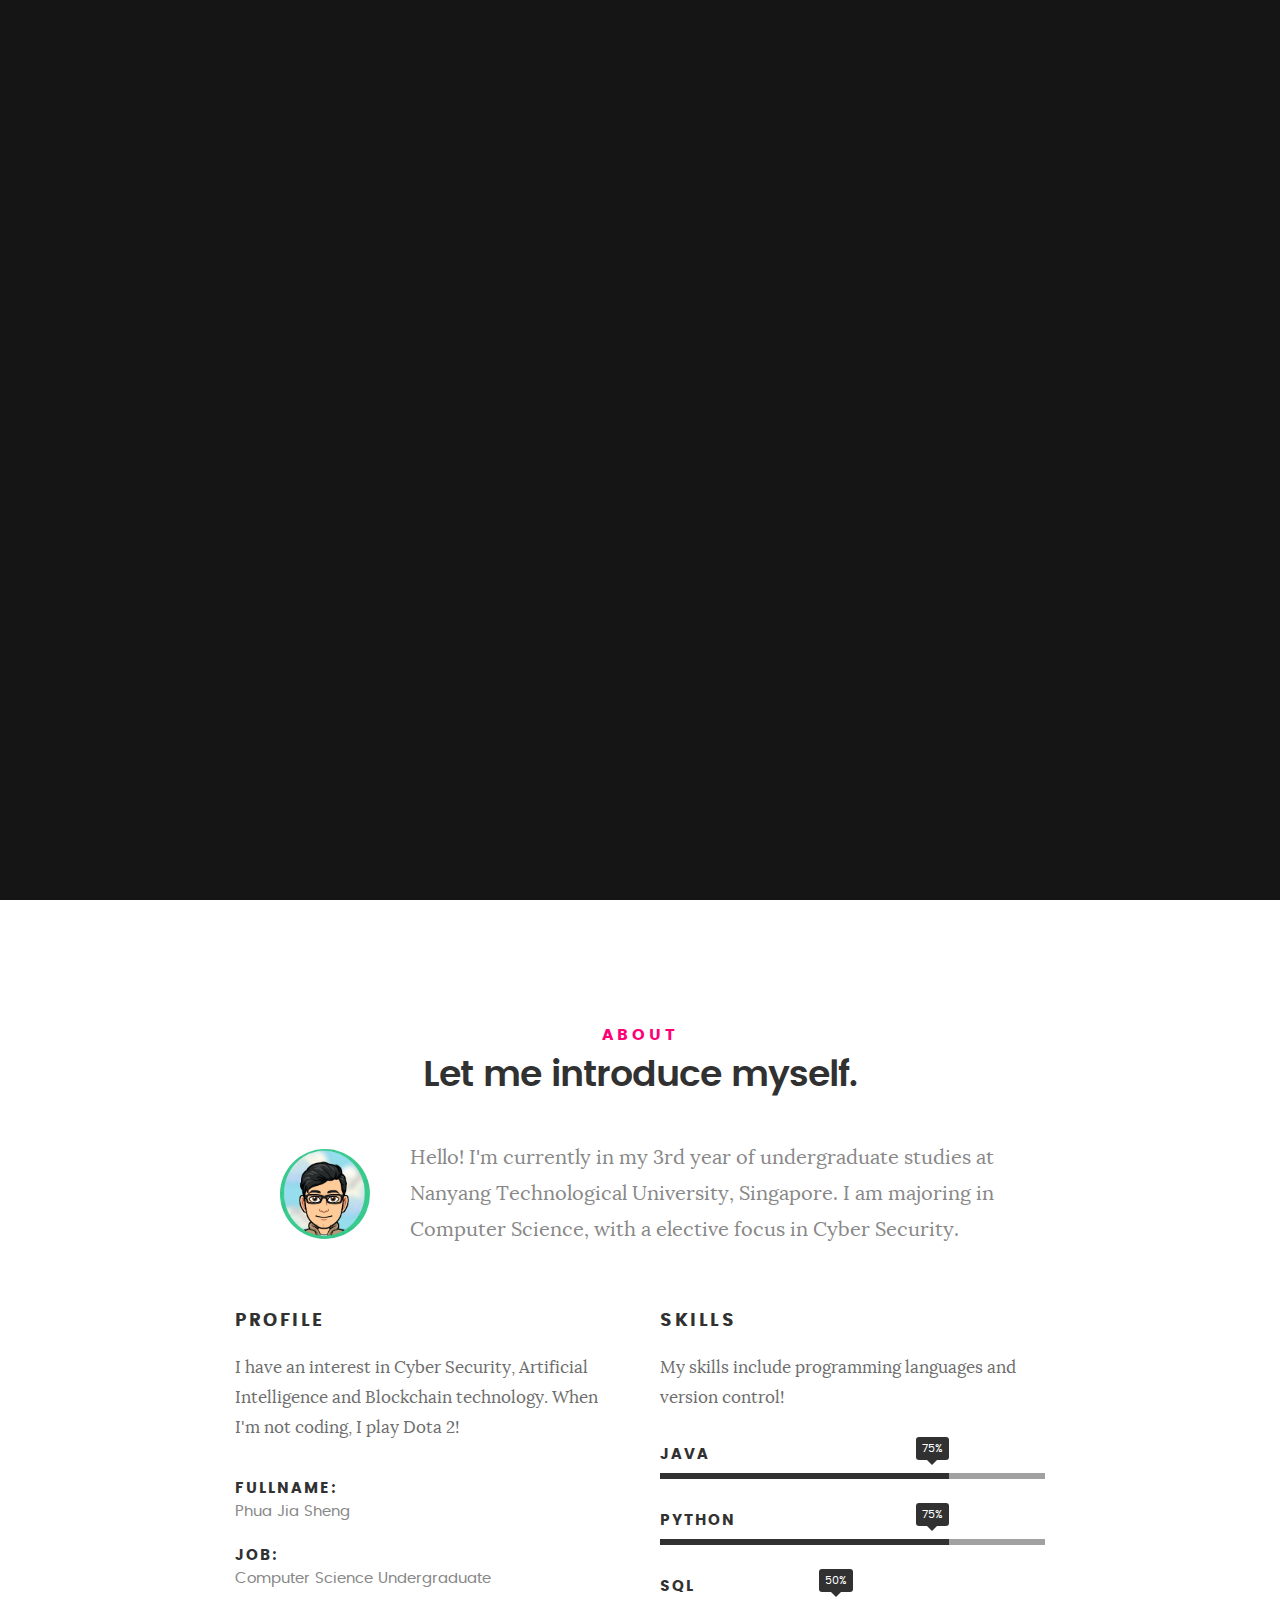
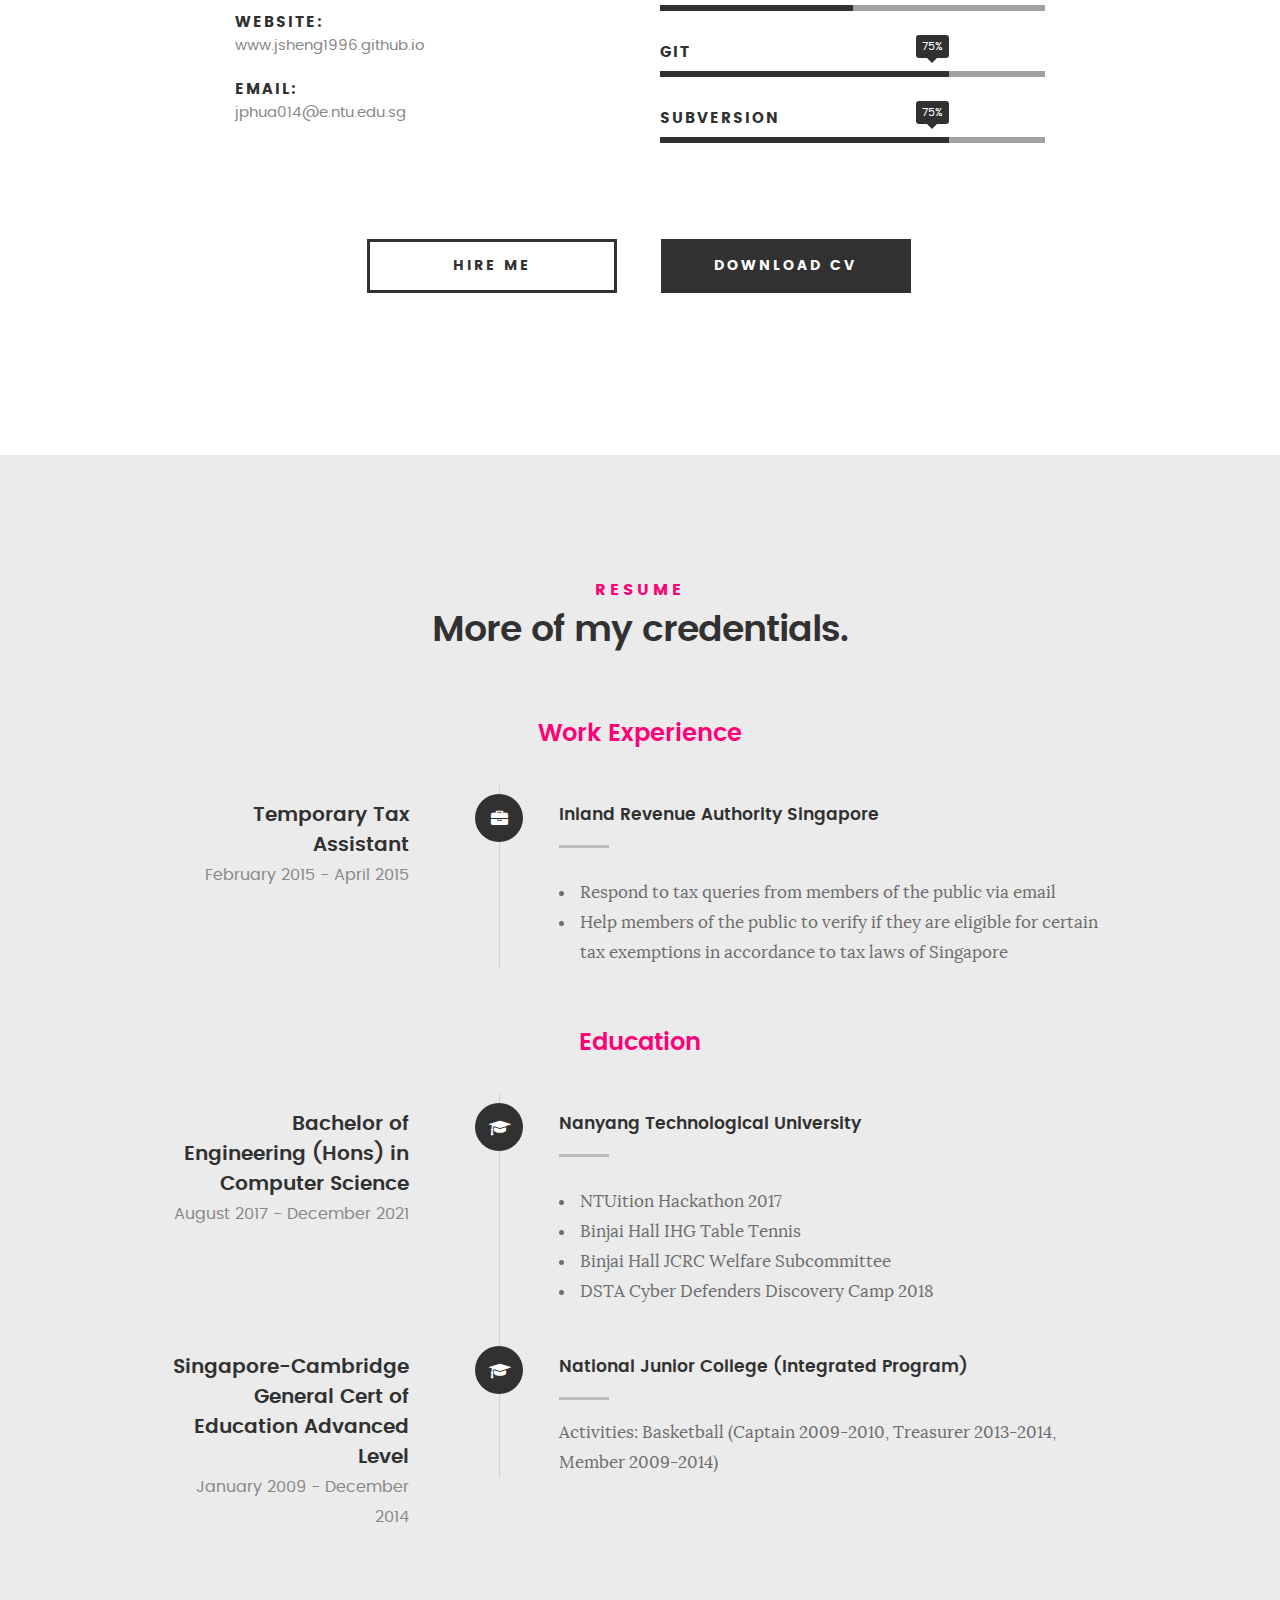
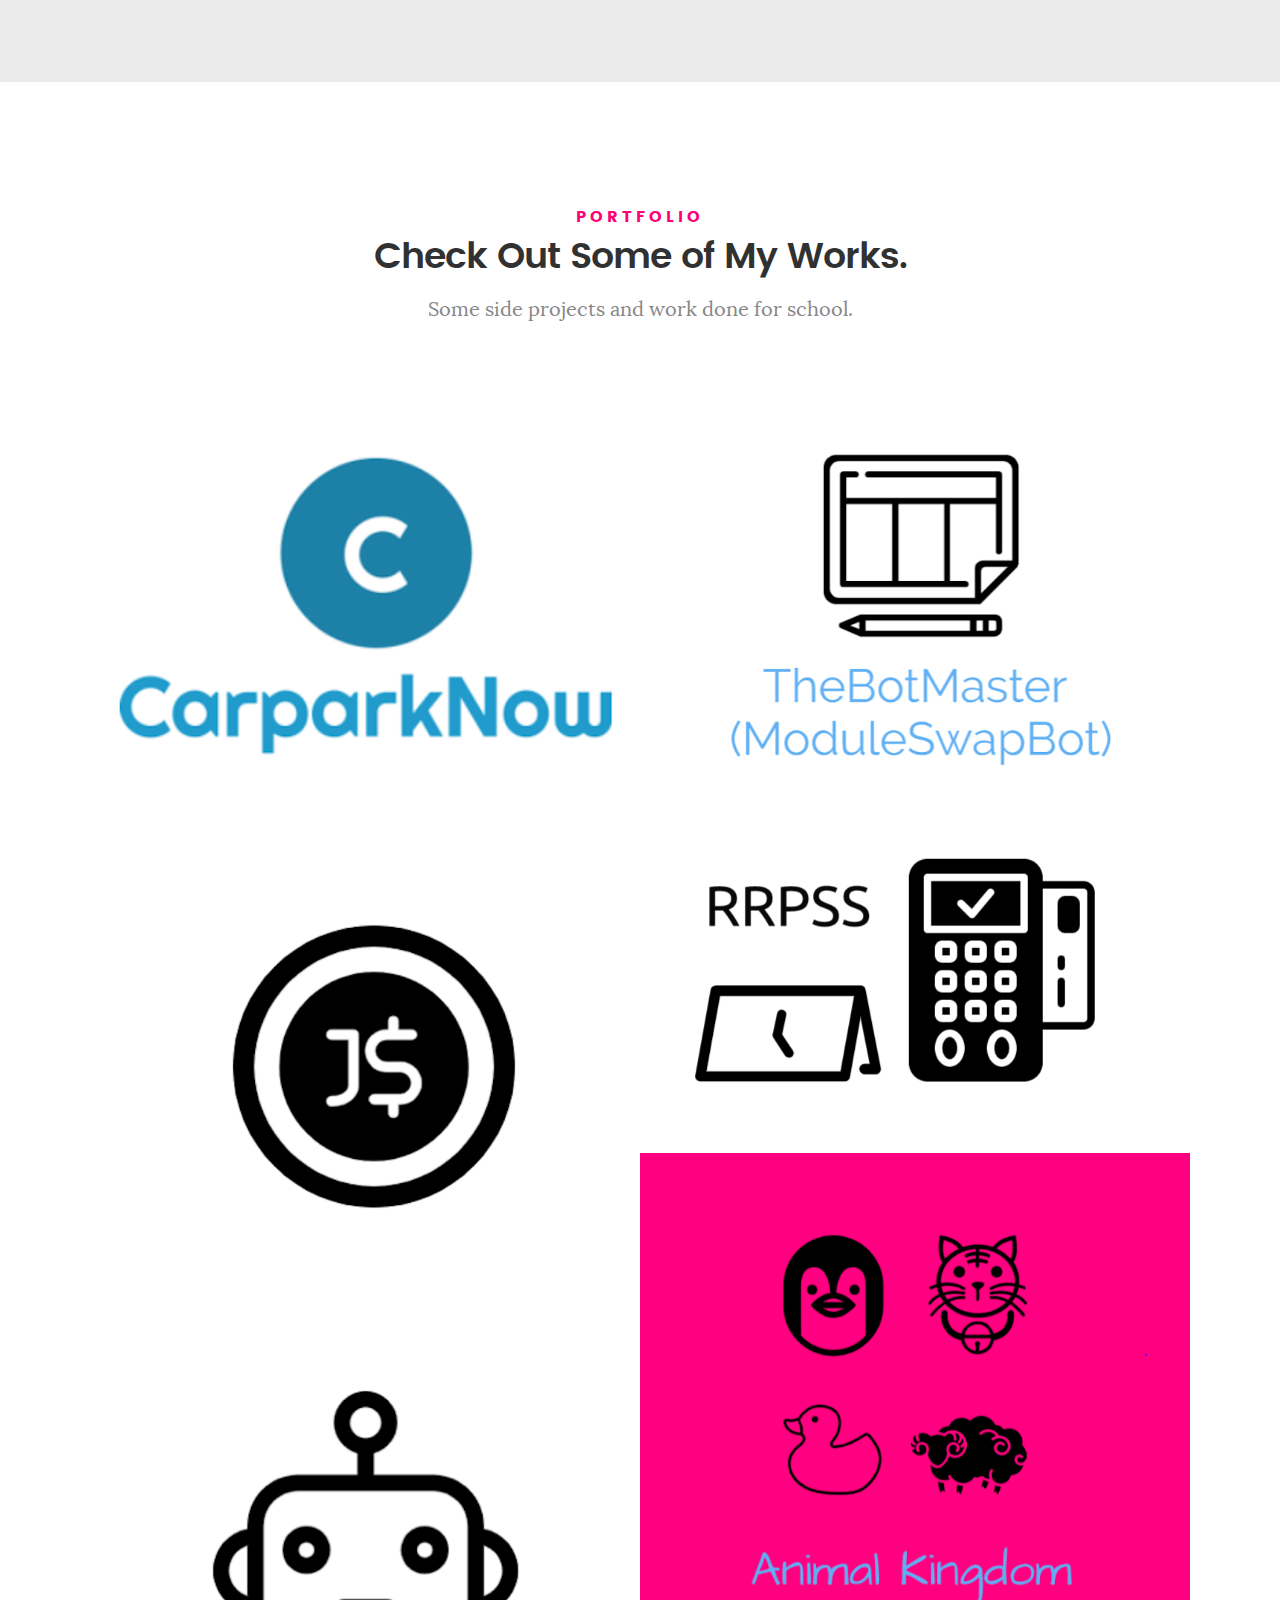
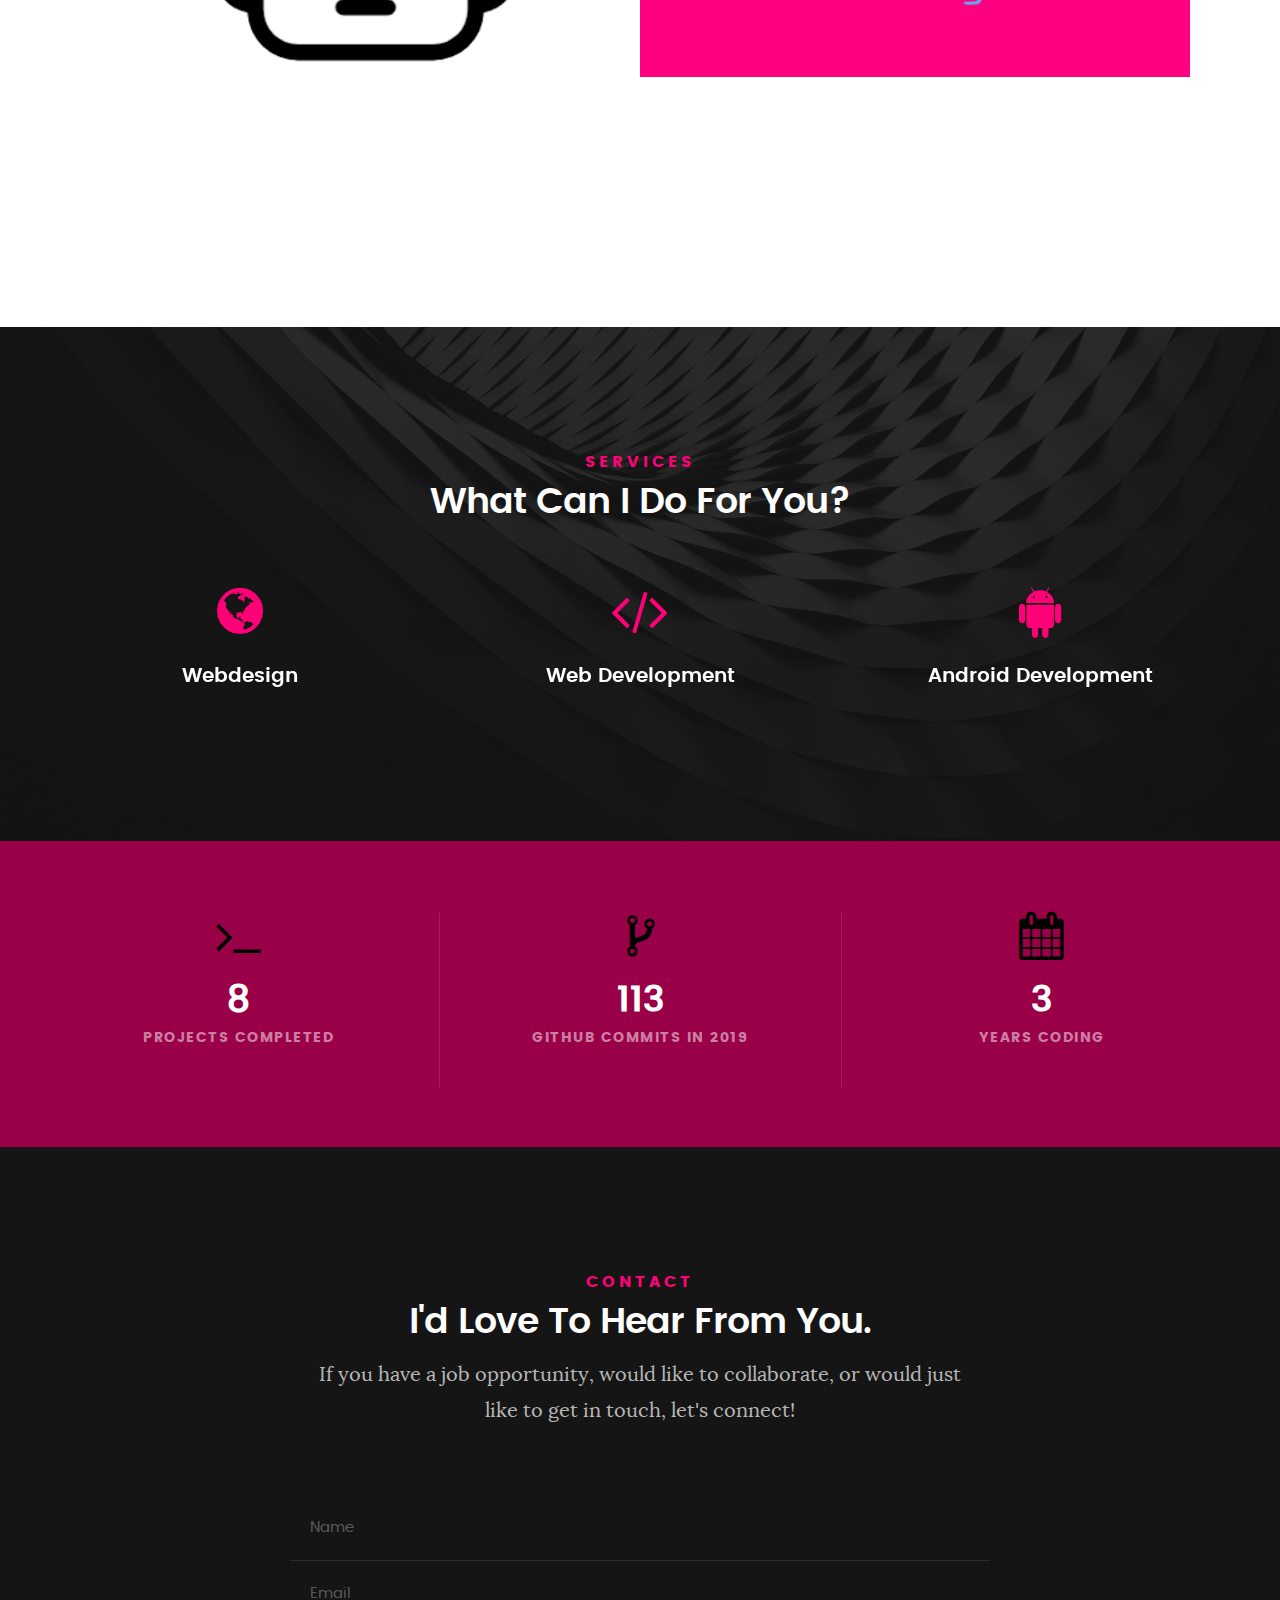
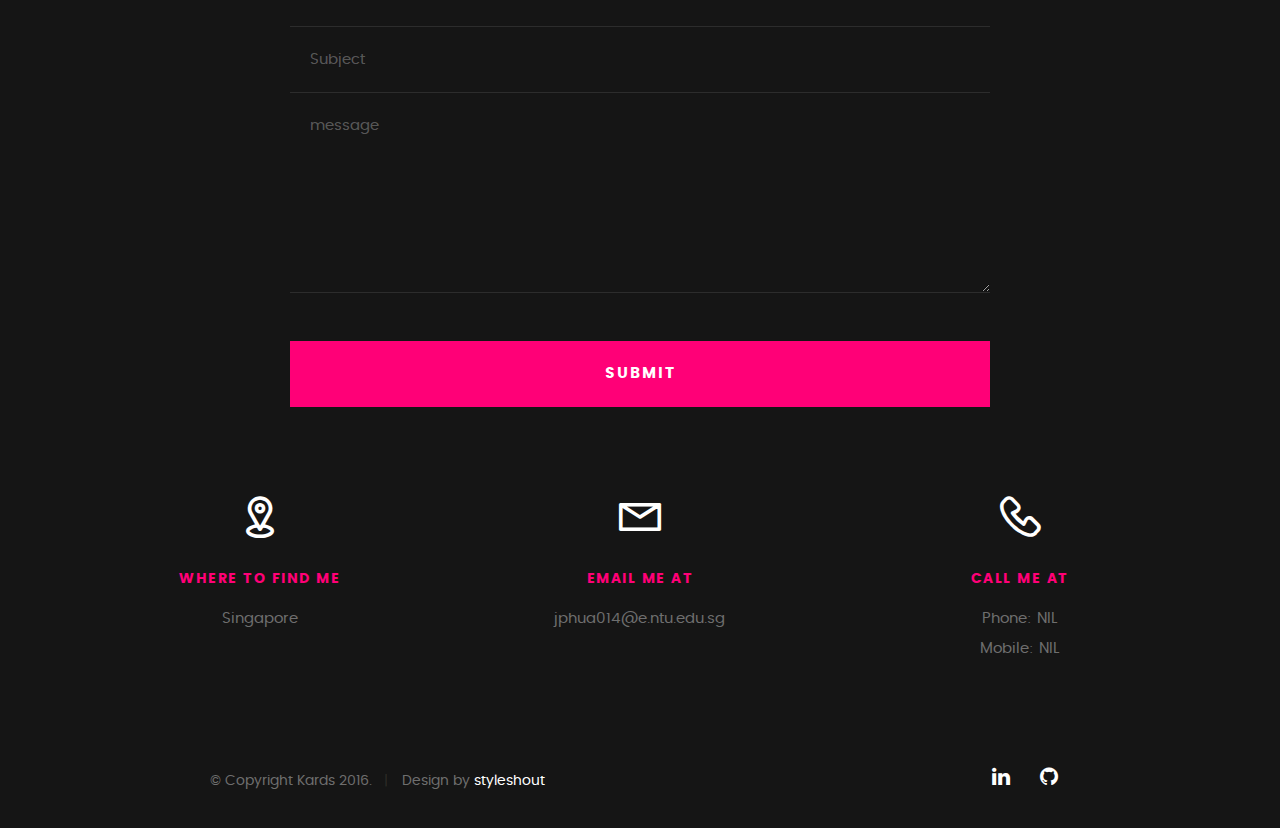
==== index.html @ 72af5e53 "Fixed slides not looping bug" ====
<!DOCTYPE html>
<!--[if IE 8 ]><html class="no-js oldie ie8" lang="en"> <![endif]-->
<!--[if IE 9 ]><html class="no-js oldie ie9" lang="en"> <![endif]-->
<!--[if (gte IE 9)|!(IE)]><!--><html class="no-js" lang="en"> <!--<![endif]-->
<head>

   <!--- basic page needs
   ================================================== -->
   <meta charset="utf-8">
	<title>jsheng1996</title>
	<meta name="description" content="jsheng1996's page">
	<meta name="author" content="Jia Sheng">

   <!-- mobile specific metas
   ================================================== -->
	<meta name="viewport" content="width=device-width, initial-scale=1, maximum-scale=1">

 	<!-- CSS
   ================================================== -->
   <link rel="stylesheet" href="css/base.css">
   <link rel="stylesheet" href="css/main.css">
   <link rel="stylesheet" href="css/vendor.css">

   <!-- script
   ================================================== -->
	<script src="js/modernizr.js"></script>
	<script src="js/pace.min.js"></script>
  <script src="js/slides.js"></script>

   <!-- favicons
	================================================== -->
	<link rel="icon" type="image/png" href="favicon.png">

</head>

<body id="top">

	<!-- header
   ================================================== -->
   <header>
   	<div class="row">

   		<div class="top-bar">
   			<a class="menu-toggle" href="#"><span>Menu</span></a>

        <div class="logo">
		         <a href="#"><img src="images/code-icon.png"></a>
		    </div>

		   	<nav id="main-nav-wrap">
					<ul class="main-navigation">
						<li class="current"><a class="smoothscroll"  href="#intro" title="">Home</a></li>
						<li><a class="smoothscroll"  href="#about" title="">About</a></li>
						<li><a class="smoothscroll"  href="#resume" title="">Resume</a></li>
						<li><a class="smoothscroll"  href="#portfolio" title="">Portfolio</a></li>
						<li><a class="smoothscroll"  href="#services" title="">Services</a></li>
						<li><a class="smoothscroll"  href="#contact" title="">Contact</a></li>
					</ul>
				</nav>
   		</div> <!-- /top-bar -->

   	</div> <!-- /row -->
   </header> <!-- /header -->

	<!-- intro section
   ================================================== -->
   <section id="intro">

   	<div class="intro-overlay"></div>

   	<div class="intro-content">
   		<div class="row">

   			<div class="col-twelve">

	   			<h5>Hello, World.</h5>
	   			<h1>I'm Jia Sheng.</h1>

	   			<p class="intro-position">
	   				<span>Computer Science Student</span>
	   				<span>Aspiring Software Engineer</span>
	   			</p>

	   			<a class="button stroke smoothscroll" href="#about" title="">More About Me</a>

	   		</div>

   		</div>
   	</div> <!-- /intro-content -->

   	<ul class="intro-social">
         <li><a href="https://www.linkedin.com/in/phua-jia-sheng-36012612b/" target="_blank"><i class="fa fa-linkedin"></i></a></li>
         <li><a href="https://github.com/jsheng1996" target="_blank"><i class="fa fa-github"></i></a></li>
      </ul> <!-- /intro-social -->

   </section> <!-- /intro -->


   <!-- about section
   ================================================== -->
   <section id="about">

   	<div class="row section-intro">
   		<div class="col-twelve">

   			<h5>About</h5>
   			<h1>Let me introduce myself.</h1>

   			<div class="intro-info">

   				<img src="images/profile-pic.jpg" alt="Profile Picture">

   				<p class="lead">Hello! I'm currently in my 3rd year of undergraduate studies at Nanyang Technological University, Singapore. I am majoring in Computer Science, with a elective focus in Cyber Security.</p>
   			</div>

   		</div>
   	</div> <!-- /section-intro -->

   	<div class="row about-content">

   		<div class="col-six tab-full">

   			<h3>Profile</h3>
   			<p>I have an interest in Cyber Security, Artificial Intelligence and Blockchain technology. When I'm not coding, I play Dota 2!</p>

   			<ul class="info-list">
   				<li>
   					<strong>Fullname:</strong>
   					<span>Phua Jia Sheng</span>
   				</li>
   				<li>
   					<strong>Job:</strong>
   					<span>Computer Science Undergraduate</span>
   				</li>
   				<li>
   					<strong>Website:</strong>
   					<span>www.jsheng1996.github.io</span>
   				</li>
   				<li>
   					<strong>Email:</strong>
   					<span>jphua014@e.ntu.edu.sg</span>
   				</li>

   			</ul> <!-- /info-list -->

   		</div>

   		<div class="col-six tab-full">

   			<h3>Skills</h3>
   			<p>My skills include programming languages and version control!</p>

				<ul class="skill-bars">
				   <li>
				   	<div class="progress percent75"><span>75%</span></div>
				   	<strong>Java</strong>
				   </li>
				   <li>
				   	<div class="progress percent75"><span>75%</span></div>
				   	<strong>Python</strong>
				   </li>
				   <li>
				   	<div class="progress percent50"><span>50%</span></div>
				   	<strong>SQL</strong>
				   </li>
				   <li>
				   	<div class="progress percent75"><span>75%</span></div>
				   	<strong>Git</strong>
				   </li>
				   <li>

				   	<div class="progress percent75"><span>75%</span></div>
				   	<strong>Subversion</strong>
				   </li>

				</ul> <!-- /skill-bars -->

   		</div>

   	</div>

   	<div class="row button-section">
   		<div class="col-twelve">
   			<a href="#contact" title="Hire Me" class="button stroke smoothscroll">Hire Me</a>
   			<a href="./Resume-Phua-Jia-Sheng.pdf" target="_blank" title="Download CV" class="button button-primary">Download CV</a>
   		</div>
   	</div>

   </section> <!-- /process-->


   <!-- resume Section
   ================================================== -->
	<section id="resume" class="grey-section">

		<div class="row section-intro">
   		<div class="col-twelve">

   			<h5>Resume</h5>
   			<h1>More of my credentials.</h1>

   			<p class="lead"></p>

   		</div>
   	</div> <!-- /section-intro-->

   	<div class="row resume-timeline">

   		<div class="col-twelve resume-header">

   			<h2>Work Experience</h2>

   		</div> <!-- /resume-header -->

   		<div class="col-twelve">

   			<div class="timeline-wrap">

   				<div class="timeline-block">

	   				<div class="timeline-ico">
	   					<i class="fa fa-briefcase"></i>
	   				</div>

	   				<div class="timeline-header">
	   					<h3>Temporary Tax Assistant</h3>
	   					<p>February 2015 - April 2015</p>
	   				</div>

	   				<div class="timeline-content">
	   					<h4>Inland Revenue Authority Singapore</h4>
	   					<p><ul>
              <li>Respond to tax queries from members of the public via email</li>
              <li>Help members of the public to verify if they are eligible for certain tax exemptions in accordance to tax laws of Singapore</li>
              </ul></p>
	   				</div>

	   			</div>

   			</div> <!-- /timeline-wrap -->

   		</div> <!-- /col-twelve -->

   	</div> <!-- /resume-timeline -->

   	<div class="row resume-timeline">

   		<div class="col-twelve resume-header">

   			<h2>Education</h2>

   		</div> <!-- /resume-header -->

   		<div class="col-twelve">

   			<div class="timeline-wrap">

   				 <!-- /timeline-block -->

	   			<div class="timeline-block">

	   				<div class="timeline-ico">
	   					<i class="fa fa-graduation-cap"></i>
	   				</div>

	   				<div class="timeline-header">
	   					<h3>Bachelor of Engineering (Hons) in Computer Science</h3>
	   					<p>August 2017 - December 2021</p>
	   				</div>

	   				<div class="timeline-content">
	   					<h4>Nanyang Technological University</h4>
	   					<p><ul>
                <li>NTUition Hackathon 2017</li>
                <li>Binjai Hall IHG Table Tennis</li>
                <li>Binjai Hall JCRC Welfare Subcommittee</li>
                <li>DSTA Cyber Defenders Discovery Camp 2018</li></ul></p>
	   				</div>

	   			</div> <!-- /timeline-block -->

	   			<div class="timeline-block">

	   				<div class="timeline-ico">
	   					<i class="fa fa-graduation-cap"></i>
	   				</div>

	   				<div class="timeline-header">
	   					<h3>Singapore-Cambridge General Cert of Education Advanced Level</h3>
	   					<p>January 2009 - December 2014</p>
	   				</div>

	   				<div class="timeline-content">
	   					<h4>National Junior College (Integrated Program)</h4>
	   					<p>Activities: Basketball (Captain 2009-2010, Treasurer 2013-2014, Member 2009-2014)</p>
	   				</div>

	   			</div> <!-- /timeline-block -->

   			</div> <!-- /timeline-wrap -->

   		</div> <!-- /col-twelve -->

   	</div> <!-- /resume-timeline -->

	</section> <!-- /features -->


	<!-- Portfolio Section
   ================================================== -->
	<section id="portfolio">

		<div class="row section-intro">
   		<div class="col-twelve">

   			<h5>Portfolio</h5>
   			<h1>Check Out Some of My Works.</h1>

   			<p class="lead">Some side projects and work done for school.</p>

   		</div>
   	</div> <!-- /section-intro-->

   	<div class="row portfolio-content">

   		<div class="col-twelve">

   			<!-- portfolio-wrapper -->
	         <div id="folio-wrapper" class="block-1-2 block-mob-full stack">

	         	<div class="bgrid folio-item" onclick="initSlides("mySlides-msb")">
	               <div class="item-wrap">
	               	<img src="images/portfolio/CarparkNow.PNG" alt="CarparkNow">
	                  <a href="#modal-01" class="overlay">
	                     <div class="folio-item-table">
	                     	<div class="folio-item-cell">
		     					       <h3 class="folio-title">CarparkNow</h3>
		     					    	 <span class="folio-types">
		     					       	  Android App
		     					       </span>
		     					   </div>
	                     </div>
	                  </a>
	               </div>
	        		</div> <!-- /folio-item -->

	        		<div class="bgrid folio-item">
	               <div class="item-wrap">
	               	<img src="images/portfolio/TheBotMaster.PNG" alt="TheBotMaster">
	               	<a href="#modal-02" class="overlay">
	                     <div class="folio-item-table">
	                     	<div class="folio-item-cell">
	                     		<h3 class="folio-title">TheBotMaster</h3>
		     					    	<span class="folio-types">
		     					       	  Telegram Bot
		     					      </span>
		     					   </div>
	                     </div>
	                  </a>
	               </div>
	        		</div> <!-- /folio-item -->

	            <div class="bgrid folio-item">
	               <div class="item-wrap">
	               	<img src="images/portfolio/RRPSS.PNG"alt="RRPSS">
	                  <a href="#modal-03" class="overlay">
	                     <div class="folio-item-table">
	                     	<div class="folio-item-cell">
	                     		<h3 class="folio-title">RRPSS</h3>
		     					    	<span class="folio-types">
		     					       	  Java Applet
		     					      </span>
		     					   </div>
	                     </div>
	                  </a>
	               </div>
	        		</div> <!-- /folio-item -->

	            <div class="bgrid folio-item">
	               <div class="item-wrap">
	               	<img src="images/portfolio/Jsheng-coin.PNG" alt="Jsheng's Coin">
	                  <a href="#modal-04" class="overlay">
	                     <div class="folio-item-table">
	                     	<div class="folio-item-cell">
	                     		<h3 class="folio-title">Jsheng's Coin</h3>
		     					    	<span class="folio-types">
		     					       	  ERC-20 Token
		     					      </span>
		     					   </div>
	                     </div>
	                  </a>
	               </div>
	        		</div> <!-- /folio-item -->

	        		<div class="bgrid folio-item" onclick="initSlides(mySlides-ak)">
	               <div class="item-wrap">
	               	<img src="images/portfolio/Animal-Kingdom.PNG" alt="AK">
	                  <a href="#modal-05" class="overlay">
	                     <div class="folio-item-table">
	                     	<div class="folio-item-cell">
	                     		<h3 class="folio-title">Animal Kingdom</h3>
		     					    	<span class="folio-types">
		     					       	  Android Development | Game Development | Unity
		     					      </span>
		     					   </div>
	                     </div>
	                  </a>
	               </div>
	        		</div> <!-- /folio-item -->

	            <div class="bgrid folio-item">
	               <div class="item-wrap">
	               	<img src="images/portfolio/MDP.PNG" alt="MDP">
	                  <a href="#modal-06" class="overlay">
	                     <div class="folio-item-table">
	                     	<div class="folio-item-cell">
	                     		<h3 class="folio-title">MDP</h3>
		     					    	<span class="folio-types">
		     					       	  Coming soon!
		     					      </span>
		     					   </div>
	                     </div>
	                  </a>
	               </div>
	        		</div> <!-- /folio-item -->

	            <!-- modal popups - begin
	            ============================================================= -->
	            <div id="modal-01" class="popup-modal slider mfp-hide">

				     	<div class="media">
				     		<img src="images/portfolio/modals/m-CarparkNow.PNG" alt="" />
				     	</div>

					   <div class="description-box">
					      <h4>CarparkNow</h4>
					      <p>An Android app developed as part of a Software Engineering module to help Singapore drivers locate nearby carparks and more.</p>

					      <div class="categories">Android Development</div>
					   </div>

			         <div class="link-box">
			            <a href="https://github.com/jsheng1996/CarparkNow">Details</a>
					      <a href="#" class="popup-modal-dismiss">Close</a>
			         </div>

				   </div> <!-- /modal-01 -->

				   <div id="modal-02" class="popup-modal slider mfp-hide">

             <!-- Slideshow container -->
              <div class="slideshow-container">

                <!-- Full-width images with number and caption text -->
                <div class="mySlides-msb fade">
                  <div class="numbertext">1 / 4</div>
                  <img src="images/slides/msb-ss/1.jpg" style="width:100%">
                  <div class="text">Part 1</div>
                </div>

                <div class="mySlides-msb fade">
                  <div class="numbertext">2 / 4</div>
                  <img src="images/slides/msb-ss/2.jpg" style="width:100%">
                  <div class="text">Part 2</div>
                </div>

                <div class="mySlides-msb fade">
                  <div class="numbertext">3 / 4</div>
                  <img src="images/slides/msb-ss/3.jpg" style="width:100%">
                  <div class="text">Part 3</div>
                </div>

                <div class="mySlides-msb fade">
                  <div class="numbertext">4/ 4</div>
                  <img src="images/slides/msb-ss/4.jpg" style="width:100%">
                  <div class="text">Part 4</div>
                </div>

                <!-- Next and previous buttons -->
                <a class="prev" onclick="plusSlides(-1,"mySlides-msb")">&#10094;</a>
                <a class="next" onclick="plusSlides(1,"mySlides-msb")">&#10095;</a>
              </div>
              <br>

              <!-- The dots/circles -->
              <div style="text-align:center">
                <span class="dot" onclick="currentSlide(1,"mySlides-msb")"></span>
                <span class="dot" onclick="currentSlide(2,"mySlides-msb")"></span>
                <span class="dot" onclick="currentSlide(3,"mySlides-msb")"></span>
                <span class="dot" onclick="currentSlide(4,"mySlides-msb")"></span>
              </div>

					   <div class="description-box">
					      <h4>TheBotMaster</h4>
					      <p>A Telegram bot developed to help NTU students swap indices for timetable registration.</p>

					      <div class="categories">Telegram bot</div>
					   </div>

			         <div class="link-box">
			            <a href="https://github.com/jsheng1996/moduleSwapBot">Details</a>
					      <a href="#" class="popup-modal-dismiss">Close</a>
			         </div>

				   </div> <!-- /modal-02 -->

				   <div id="modal-03" class="popup-modal slider mfp-hide">

				     	<div class="media">
				     		<img src="images/portfolio/modals/m-RRPSS.PNG" alt="RRPSS" />
				     	</div>

					   <div class="description-box">
					      <h4>RRPSS</h4>
					      <p>Restaurant Reservation and Point-of-Sale System developed for a ficticious scenario.</p>

					      <div class="categories">Java Applet</div>
					   </div>

			         <div class="link-box">
			            <a href="https://github.com/jsheng1996/CZ-2002-Project---Restaurant-Reservation-and-Point-of-Sale-System-RRPSS-">Details</a>
					      <a href="#" class="popup-modal-dismiss">Close</a>
			         </div>

				   </div> <!-- /modal-03 -->

				   <div id="modal-04" class="popup-modal slider mfp-hide">

				     	<div class="media">
				     		<img src="images/portfolio/modals/m-Jsheng-coin.PNG" alt="Jsheng's Coin" />
				     	</div>

					   <div class="description-box">
					      <h4>Jsheng's Coin</h4>
					      <p>ERC-20 token developed in Solidity.</p>

					      <div class="categories">ERC 20 Token</div>
					   </div>

			         <div class="link-box">
			            <a href="https://github.com/jsheng1996/Jsheng-s-Coin/">Details</a>
					      <a href="#" class="popup-modal-dismiss">Close</a>
			         </div>

				   </div> <!-- /modal-04 -->

				   <div id="modal-05" class="popup-modal slider mfp-hide">

             <!-- Slideshow container -->
              <div class="slideshow-container">

                <!-- Full-width images with number and caption text -->
                <div class="mySlides-ak fade">
                  <div class="numbertext">1 / 5</div>
                  <img src="images/slides/ak-ss/Main Menu.png" style="width:100%">
                  <div class="text">Main Menu</div>
                </div>

                <div class="mySlides-ak fade">
                  <div class="numbertext">2 / 5</div>
                  <img src="images/slides/ak-ss/Character Selection.png" style="width:100%">
                  <div class="text">Character Selection</div>
                </div>

                <div class="mySlides-ak fade">
                  <div class="numbertext">3 / 5</div>
                  <img src="images/slides/ak-ss/World Selection.png" style="width:100%">
                  <div class="text">World Selection</div>
                </div>

                <div class="mySlides-ak fade">
                  <div class="numbertext">4 / 5</div>
                  <img src="images/slides/ak-ss/Gameplay.png" style="width:100%">
                  <div class="text">Gameplay</div>
                </div>

                <div class="mySlides-ak fade">
                  <div class="numbertext">5 / 5</div>
                  <img src="images/slides/ak-ss/Leaderboard.png" style="width:100%">
                  <div class="text">Leaderboard</div>
                </div>

                <!-- Next and previous buttons -->
                <a class="prev" onclick="plusSlides(-1,"mySlides-ak")">&#10094;</a>
                <a class="next" onclick="plusSlides(1,"mySlides-ak")">&#10095;</a>
              </div>
              <br>

              <!-- The dots/circles -->
              <div style="text-align:center">
                <span class="dot" onclick="currentSlide(1,"mySlides-ak")"></span>
                <span class="dot" onclick="currentSlide(2,"mySlides-ak")"></span>
                <span class="dot" onclick="currentSlide(3,"mySlides-ak")"></span>
                <span class="dot" onclick="currentSlide(4,"mySlides-ak")"></span>
                <span class="dot" onclick="currentSlide(5,"mySlides-ak")"></span>
              </div>

					   <div class="description-box">
					      <h4>Animal Kingdom</h4>
					      <p>Educational game creted as part of CZ3003 Software Systems Analysis and Design. Players can select from 4 different avatars - Cat, Sheep, Duck or Penguin - and 4 different worlds, each based on a stage of Software Development Life Cycle (SDLC). Players navigate the game in a open-world runner style, and encounter questions based on SDLC, which they must then answer correctly.</p>

					      <div class="categories">Android Development | Game Development | Unity</div>
					   </div>

			         <div class="link-box">
                <a href="#" class="popup-modal-dismiss"> </a>
                <a href="#" class="popup-modal-dismiss">Close</a>
			         </div>

				   </div> <!-- /modal-05 -->

				   <div id="modal-06" class="popup-modal slider mfp-hide">

				     	<div class="media">
				     		<img src="images/portfolio/MDP.PNG" alt="MDP" />
				     	</div>

					   <div class="description-box">
					      <h4>MDP</h4>
					      <p>Coming soon!</p>

					      <div class="categories">Audrino | Raspberry Pi | Android Development</div>
					   </div>

			         <div class="link-box">
			            <a href="#">Details</a>
					      <a href="#" class="popup-modal-dismiss">Close</a>
			         </div>

				   </div> <!-- /modal-06 -->


				   <!-- modal popups - end
	            ============================================================= -->

	         </div> <!-- /portfolio-wrapper -->

   		</div>  <!-- /twelve -->

   	</div> <!-- /portfolio-content -->

	</section> <!-- /portfolio -->





	<!-- services Section
   ================================================== -->
	<section id="services">

		<div class="overlay"></div>

		<div class="row section-intro">
   		<div class="col-twelve">

   			<h5>Services</h5>
   			<h1>What Can I Do For You?</h1>

   			<p class="lead"></p>

   		</div>
   	</div> <!-- /section-intro -->

   	<div class="row services-content">

   		<div id="owl-slider" class="owl-carousel services-list">

	      	<div class="service">

	      		<span class="icon"><i class="fa fa-globe"></i></span>

	            <div class="service-content">

	            	 <h3>Webdesign</h3>

		            <p class="desc"></p>

	         	</div>

				</div> <!-- /service -->

				<div class="service">

					<span class="icon"><i class="fa fa-code"></i></span>

	            <div class="service-content">

	            	<h3>Web Development</h3>

		            <p class="desc"></p>

	            </div>

			   </div> <!-- /service -->

			   <div class="service">

			   	<span class="icon"><i class="fa fa-android"></i></span>

	            <div class="service-content">

	            	<h3>Android Development</h3>

		            <p class="desc"></p>

	            </div>

			   </div> <!-- /service -->

	      </div> <!-- /services-list -->

   	</div> <!-- /services-content -->

	</section> <!-- /services -->


	<!-- stats Section
   ================================================== -->
	<section id="stats" class="count-up">

		<div class="row">
			<div class="col">

				<div class="block-1-3 block-s-1-3 block-tab-1-2 block-mob-full stats-list">

					<div class="bgrid stat">

						<div class="icon-part">
							<i class="fa fa-terminal"></i>
						</div>

						<h3 class="stat-count">
							8
						</h3>

						<h5 class="stat-title">
							Projects Completed
						</h5>

					</div> <!-- /stat -->

					<div class="bgrid stat">

						<div class="icon-part">
							<i class="fa fa-code-fork"></i>
						</div>

						<h3 class="stat-count">
							113
						</h3>

						<h5 class="stat-title">
							Github commits in 2019
						</h5>

					</div> <!-- /stat -->

          <div class="bgrid stat">

            <div class="icon-part">
              <i class="fa fa-calendar"></i>
            </div>

            <h3 class="stat-count">
              3
            </h3>

            <h5 class="stat-title">
              Years coding
            </h5>

          </div> <!-- /stat -->

				</div> <!-- /stats-list -->

			</div> <!-- /twelve -->
		</div> <!-- /row -->

	</section> <!-- /stats -->


   <!-- contact
   ================================================== -->
	<section id="contact">

		<div class="row section-intro">
   		<div class="col-twelve">

   			<h5>Contact</h5>
   			<h1>I'd Love To Hear From You.</h1>

   			<p class="lead">If you have a job opportunity, would like to collaborate, or would just like to get in touch, let's connect!</p>

   		</div>
   	</div> <!-- /section-intro -->

   	<div class="row contact-form">

   		<div class="col-twelve">

            <!-- form -->
            <form name="contactForm" id="contactForm" method="post" action="">
      			<fieldset>

                  <div class="form-field">
 						   <input name="contactName" type="text" id="contactName" placeholder="Name" value="" minlength="2" required="">
                  </div>
                  <div class="form-field">
	      			   <input name="contactEmail" type="email" id="contactEmail" placeholder="Email" value="" required="">
	               </div>
                  <div class="form-field">
	     				   <input name="contactSubject" type="text" id="contactSubject" placeholder="Subject" value="">
	               </div>
                  <div class="form-field">
	                 	<textarea name="contactMessage" id="contactMessage" placeholder="message" rows="10" cols="50" required=""></textarea>
	               </div>
                 <div class="form-field">
                     <button class="submitform">Submit</button>
                     <div id="submit-loader">
                        <div class="text-loader">Sending...</div>
       				      <div class="s-loader">
								  	<div class="bounce1"></div>
								  	<div class="bounce2"></div>
								  	<div class="bounce3"></div>
								</div>
							</div>
                  </div>

      			</fieldset>
      		</form> <!-- Form End -->

            <!-- contact-warning -->
            <div id="message-warning">
            </div>
            <!-- contact-success -->
      		<div id="message-success">
               <i class="fa fa-check"></i>Your message was sent, thank you!<br>
      		</div>

         </div> <!-- /col-twelve -->

   	</div> <!-- /contact-form -->

   	<div class="row contact-info">

   		<div class="col-four tab-full">

   			<div class="icon">
   				<i class="icon-pin"></i>
   			</div>

   			<h5>Where to find me</h5>

   			<p>
            Singapore
            </p>

   		</div>

   		<div class="col-four tab-full collapse">

   			<div class="icon">
   				<i class="icon-mail"></i>
   			</div>

   			<h5>Email Me At</h5>

   			<p>jphua014@e.ntu.edu.sg
			   </p>

   		</div>

   		<div class="col-four tab-full">

   			<div class="icon">
   				<i class="icon-phone"></i>
   			</div>

   			<h5>Call Me At</h5>

   			<p>Phone: NIL<br>
			   	Mobile: NIL
			   </p>

   		</div>

   	</div> <!-- /contact-info -->

	</section> <!-- /contact -->


   <!-- footer
   ================================================== -->

   <footer>
     	<div class="row">

     		<div class="col-six tab-full pull-right social">

     			<ul class="footer-social">
			      <li><a href="https://www.linkedin.com/in/phua-jia-sheng-36012612b/" target="_blank"><i class="fa fa-linkedin"></i></a></li>
			      <li><a href="https://github.com/jsheng1996"><i class="fa fa-github" target="_blank"></i></a></li>
			   </ul>

	      </div>

      	<div class="col-six tab-full">
	      	<div class="copyright">
		        	<span>© Copyright Kards 2016.</span>
		        	<span>Design by <a href="http://www.styleshout.com/">styleshout</a></span>
		         </div>
	      	</div>

	      	<div id="go-top">
		         <a class="smoothscroll" title="Back to Top" href="#top"><i class="fa fa-long-arrow-up"></i></a>
		      </div>

      	</div> <!-- /row -->
   </footer>

   <div id="preloader">
    	<div id="loader"></div>
   </div>

   <!-- Java Script
   ================================================== -->
   <script src="js/jquery-2.1.3.min.js"></script>
   <script src="js/plugins.js"></script>
   <script src="js/main.js"></script>

</body>

</html>
---- css/base.css ----
/**
 * =================================================================== 
 *
 *  Kards v1.0 Base Stylesheet
 *  url: styleshout.com
 *  03-01-2016
 *  ------------------------------------------------------------------
 *  TOC:
 *  01. reset
 *  02. basic/base setup styles
 *  03. grid
 *  04. MISC
 *
 * =================================================================== 
 */

/** 
 * ===================================================================
 * 01. reset - normalize.css v3.0.2 | MIT License | git.io/normalize
 *
 * ------------------------------------------------------------------- 
 */
html {
	font-family: sans-serif;
	-ms-text-size-adjust: 100%;
	-webkit-text-size-adjust: 100%;
}

body {
	margin: 0;
}

article,
aside,
details,
figcaption,
figure,
footer,
header,
hgroup,
main,
menu,
nav,
section,
summary {
	display: block;
}

audio,
canvas,
progress,
video {
	display: inline-block;
	vertical-align: baseline;
}

audio:not([controls]) {
	display: none;
	height: 0;
}

[hidden],
template {
	display: none;
}

a {
	background: transparent;
}

a:active,
a:hover {
	outline: 0;
}

abbr[title] {
	border-bottom: 1px dotted;
}

b,
strong {
	font-weight: bold;
}

dfn {
	font-style: italic;
}

h1 {
	font-size: 2em;
	margin: 0.67em 0;
}

mark {
	background: #ff0;
	color: #000;
}

small {
	font-size: 80%;
}

sub,
sup {
	font-size: 75%;
	line-height: 0;
	position: relative;
	vertical-align: baseline;
}

sup {
	top: -0.5em;
}

sub {
	bottom: -0.25em;
}

img {
	border: 0;
}

svg:not(:root) {
	overflow: hidden;
}

figure {
	margin: 1em 40px;
}

hr {
	-moz-box-sizing: content-box;
	box-sizing: content-box;
	height: 0;
}

pre {
	overflow: auto;
}

code,
kbd,
pre,
samp {
	font-family: monospace, monospace;
	font-size: 1em;
}

button,
input,
optgroup,
select,
textarea {
	color: inherit;
	font: inherit;
	margin: 0;
}

button {
	overflow: visible;
}

button,
select {
	text-transform: none;
}

button,
html input[type="button"],
input[type="reset"],
input[type="submit"] {
	-webkit-appearance: button;
	cursor: pointer;
}

button[disabled],
html input[disabled] {
	cursor: default;
}

button::-moz-focus-inner,
input::-moz-focus-inner {
	border: 0;
	padding: 0;
}

input {
	line-height: normal;
}

input[type="checkbox"],
input[type="radio"] {
	box-sizing: border-box;
	padding: 0;
}

input[type="number"]::-webkit-inner-spin-button,
input[type="number"]::-webkit-outer-spin-button {
	height: auto;
}

input[type="search"] {
	-webkit-appearance: textfield;
	-moz-box-sizing: content-box;
	-webkit-box-sizing: content-box;
	box-sizing: content-box;
}

input[type="search"]::-webkit-search-cancel-button,
input[type="search"]::-webkit-search-decoration {
	-webkit-appearance: none;
}

fieldset {
	border: 1px solid #c0c0c0;
	margin: 0 2px;
	padding: 0.35em 0.625em 0.75em;
}

legend {
	border: 0;
	padding: 0;
}

textarea {
	overflow: auto;
}

optgroup {
	font-weight: bold;
}

table {
	border-collapse: collapse;
	border-spacing: 0;
}

td,
th {
	padding: 0;
}

/** 
 * ===================================================================
 * 02. basic/base setup styles - (_basic.scss)
 *
 * ------------------------------------------------------------------- 
 */
html {
	font-size: 62.5%;
	box-sizing: border-box;
}

*,
*::before,
*::after {
	box-sizing: inherit;
}

body {
	font-weight: normal;
	line-height: 1;
	text-rendering: optimizeLegibility;
	word-wrap: break-word;
	-webkit-overflow-scrolling: touch;
	-webkit-text-size-adjust: none;
}

body,
input,
button {
	-moz-osx-font-smoothing: grayscale;
	-webkit-font-smoothing: antialiased;
}

/**
 * Media - (_basic.scss)
 * ------------------------------------------------------------------- 
 */
img,
video {
	max-width: 100%;
	height: auto;
}

/**
 * Typography resets - (_basic.scss)
 * ------------------------------------------------------------------- 
 */
div,
dl,
dt,
dd,
ul,
ol,
li,
h1,
h2,
h3,
h4,
h5,
h6,
pre,
form,
p,
blockquote,
th,
td {
	margin: 0;
	padding: 0;
}

h1,
h2,
h3,
h4,
h5,
h6 {
	-webkit-font-variant-ligatures: common-ligatures;
	-moz-font-variant-ligatures: common-ligatures;
	font-variant-ligatures: common-ligatures;
	text-rendering: optimizeLegibility;
}

em,
i {
	font-style: italic;
	line-height: inherit;
}

strong,
b {
	font-weight: bold;
	line-height: inherit;
}

small {
	font-size: 60%;
	line-height: inherit;
}

ol,
ul {
	list-style: none;
}

li {
	display: block;
}

/**
 * links - (_basic.scss)
 * ------------------------------------------------------------------- 
 */
a {
	text-decoration: none;
	line-height: inherit;
}

a img {
	border: none;
}

/**
 * inputs - (_basic.scss)
 * ------------------------------------------------------------------- 
 */
fieldset {
	margin: 0;
	padding: 0;
}

input[type="email"],
input[type="number"],
input[type="search"],
input[type="text"],
input[type="tel"],
input[type="url"],
input[type="password"],
textarea {
	-webkit-appearance: none;
	-moz-appearance: none;
	-ms-appearance: none;
	-o-appearance: none;
	appearance: none;
}

/** 
 * ===================================================================
 * 03. grid - (_grid.scss)
 *
 * ------------------------------------------------------------------- 
 */
.row {
	width: 94%;
	max-width: 1140px;
	margin: 0 auto;
}

.row:before,
.row:after {
	content: "";
	display: table;
}

.row:after {
	clear: both;
}

.row .row {
	width: auto;
	max-width: none;
	margin-left: -20px;
	margin-right: -20px;
}

[class*="col-"],
.bgrid {
	float: left;
}

[class*="col-"] + [class*="col-"].end {
	float: right;
}

[class*="col-"] {
	padding: 0 20px;
}

.col-one {
	width: 8.33333%;
}

.col-two,
.col-1-6 {
	width: 16.66667%;
}

.col-three,
.col-1-4 {
	width: 25%;
}

.col-four,
.col-1-3 {
	width: 33.33333%;
}

.col-five {
	width: 41.66667%;
}

.col-six,
.col-1-2 {
	width: 50%;
}

.col-seven {
	width: 58.33333%;
}

.col-eight,
.col-2-3 {
	width: 66.66667%;
}

.col-nine,
.col-3-4 {
	width: 75%;
}

.col-ten,
.col-5-6 {
	width: 83.33333%;
}

.col-eleven {
	width: 91.66667%;
}

.col-twelve,
.col-full {
	width: 100%;
}

/**
 * small screens - (_grid.scss)
 * --------------------------------------------------------------- 
 */
@media screen and (max-width:1024px) {
	.row .row {
		margin-left: -18px;
		margin-right: -18px;
	}

	[class*="col-"] {
		padding: 0 18px;
	}

}

/**
 * tablets - (_grid.scss)
 * --------------------------------------------------------------- 
 */
@media screen and (max-width:768px) {
	.row {
		width: auto;
		padding-left: 30px;
		padding-right: 30px;
	}

	.row .row {
		padding-left: 0;
		padding-right: 0;
		margin-left: -15px;
		margin-right: -15px;
	}

	[class*="col-"] {
		padding: 0 15px;
	}

	.tab-1-4 {
		width: 25%;
	}

	.tab-1-3 {
		width: 33.33333%;
	}

	.tab-1-2 {
		width: 50%;
	}

	.tab-2-3 {
		width: 66.66667%;
	}

	.tab-3-4 {
		width: 75%;
	}

	.tab-full {
		width: 100%;
	}

}

/**
 * large mobile devices - (_grid.scss)
 * --------------------------------------------------------------- 
 */
@media screen and (max-width:600px) {
	.row {
		padding-left: 25px;
		padding-right: 25px;
	}

	.row .row {
		margin-left: -10px;
		margin-right: -10px;
	}

	[class*="col-"] {
		padding: 0 10px;
	}

	.mob-1-4 {
		width: 25%;
	}

	.mob-1-2 {
		width: 50%;
	}

	.mob-3-4 {
		width: 75%;
	}

	.mob-full {
		width: 100%;
	}

}

/**
 * small mobile devices - (_grid.scss)
 * --------------------------------------------------------------- 
 */
@media screen and (max-width:400px) {
	.row .row {
		padding-left: 0;
		padding-right: 0;
		margin-left: 0;
		margin-right: 0;
	}

	[class*="col-"] {
		width: 100% !important;
		float: none !important;
		clear: both !important;
		margin-left: 0;
		margin-right: 0;
		padding: 0;
	}

	[class*="col-"] + [class*="col-"].end {
		float: none;
	}

}

/** 
 * ===================================================================
 * block grids - (_grid.scss)
 *
 * ------------------------------------------------------------------- 
 */
[class*="block-"]:before,
[class*="block-"]:after {
	content: "";
	display: table;
}

[class*="block-"]:after {
	clear: both;
}

.block-1-6 .bgrid {
	width: 16.66667%;
}

.block-1-4 .bgrid {
	width: 25%;
}

.block-1-3 .bgrid {
	width: 33.33333%;
}

.block-1-2 .bgrid {
	width: 50%;
}

/**
 * Clearing for block grid columns. Allow columns with 
 * different heights to align properly.
 */
.block-1-6 .bgrid:nth-child(6n+1),
.block-1-4 .bgrid:nth-child(4n+1),
.block-1-3 .bgrid:nth-child(3n+1),
.block-1-2 .bgrid:nth-child(2n+1) {
	clear: both;
}

/**
 * small screens - (_grid.scss)
 * --------------------------------------------------------------- 
 */
@media screen and (max-width:1024px) {
	.block-s-1-6 .bgrid {
		width: 16.66667%;
	}

	.block-s-1-4 .bgrid {
		width: 25%;
	}

	.block-s-1-3 .bgrid {
		width: 33.33333%;
	}

	.block-s-1-2 .bgrid {
		width: 50%;
	}

	.block-s-full .bgrid {
		width: 100%;
		clear: both;
	}

	[class*="block-s-"] .bgrid:nth-child(n) {
		clear: none;
	}

	.block-s-1-6 .bgrid:nth-child(6n+1),
	.block-s-1-4 .bgrid:nth-child(4n+1),
	.block-s-1-3 .bgrid:nth-child(3n+1),
	.block-s-1-2 .bgrid:nth-child(2n+1) {
		clear: both;
	}

}

/**
 * tablets - (_grid.scss)
 * --------------------------------------------------------------- 
 */
@media screen and (max-width:768px) {
	.block-tab-1-6 .bgrid {
		width: 16.66667%;
	}

	.block-tab-1-4 .bgrid {
		width: 25%;
	}

	.block-tab-1-3 .bgrid {
		width: 33.33333%;
	}

	.block-tab-1-2 .bgrid {
		width: 50%;
	}

	.block-tab-full .bgrid {
		width: 100%;
		clear: both;
	}

	[class*="block-tab-"] .bgrid:nth-child(n) {
		clear: none;
	}

	.block-tab-1-6 .bgrid:nth-child(6n+1),
	.block-tab-1-4 .bgrid:nth-child(4n+1),
	.block-tab-1-3 .bgrid:nth-child(3n+1),
	.block-tab-1-2 .bgrid:nth-child(2n+1) {
		clear: both;
	}

}

/**
 * large mobile devices - (_grid.scss)
 * --------------------------------------------------------------- 
 */
@media screen and (max-width:600px) {
	.block-mob-1-6 .bgrid {
		width: 16.66667%;
	}

	.block-mob-1-4 .bgrid {
		width: 25%;
	}

	.block-mob-1-3 .bgrid {
		width: 33.33333%;
	}

	.block-mob-1-2 .bgrid {
		width: 50%;
	}

	.block-mob-full .bgrid {
		width: 100%;
		clear: both;
	}

	[class*="block-mob-"] .bgrid:nth-child(n) {
		clear: none;
	}

	.block-mob-1-6 .bgrid:nth-child(6n+1),
	.block-mob-1-4 .bgrid:nth-child(4n+1),
	.block-mob-1-3 .bgrid:nth-child(3n+1),
	.block-mob-1-2 .bgrid:nth-child(2n+1) {
		clear: both;
	}

}

/**
 * stack on small mobile devices - (_grid.scss)
 * --------------------------------------------------------------- 
 */
@media screen and (max-width:400px) {
	.stack .bgrid {
		width: 100% !important;
		float: none !important;
		clear: both !important;
		margin-left: 0;
		margin-right: 0;
	}

}

/** 
 * ===================================================================
 * 04. MISC  - (_grid.scss)
 *
 * ------------------------------------------------------------------- 
 */

/**
 * Clearing - (http://nicolasgallagher.com/micro-clearfix-hack/
 */
.group:before,
.group:after {
	content: "";
	display: table;
}

.group:after {
	clear: both;
}

/**
 * Misc Helper Styles 
 */
.hide {
	display: none;
}

.invisible {
	visibility: hidden;
}

.antialiased {
	-webkit-font-smoothing: antialiased;
	-moz-osx-font-smoothing: grayscale;
}

.remove-bottom {
	margin-bottom: 0;
}

.half-bottom {
	margin-bottom: 1.5rem !important;
}

.add-bottom {
	margin-bottom: 3rem !important;
}

.no-border {
	border: none;
}

.full-width {
	width: 100%;
}

.text-center {
	text-align: center;
}

.text-left {
	text-align: left;
}

.text-right {
	text-align: right;
}

.pull-left {
	float: left;
}

.pull-right {
	float: right;
}

.align-center {
	margin-left: auto;
	margin-right: auto;
	text-align: center;
}

/*# sourceMappingURL=base.css.map */
---- css/main.css ----
/**
 * ===================================================================
 *
 *  Kards v1.0 Main Stylesheet
 *  url: styleshout.com
 *  03-01-2016
 *  ------------------------------------------------------------------
 *  TOC:
 *  01. webfonts and iconfonts
 *  02. base style overrides
 *  03. typography & general theme styles
 *  04. preloader
 *  05. forms
 *  06. buttons
 *  07. other components
 *  08. common styles
 *  09. header styles
 *  10. intro
 *  11. about
 *  12. resume
 *  13. portfolio
 *  14. call-to-action section
 *  15. services
 *  16. stats
 *  17. contact
 *  18. footer
 *
 * ===================================================================
 */


/**
 * ===================================================================
 * 01. webfonts and iconfonts - (_document-setup.scss)
 *
 * -------------------------------------------------------------------
 */
@import url("fonts.css");
@import url("font-awesome/css/font-awesome.min.css");
@import url("micons/micons.css");


/**
 * ===================================================================
 * 02. base style overrides - (_document-setup.scss)
 *
 * -------------------------------------------------------------------
 */
html {
	font-size: 10px;
}

@media only screen and (max-width:1024px) {
	html {
		font-size: 9.411764705882353px;
	}
}
@media only screen and (max-width:768px) {
	html {
		font-size: 10px;
	}
}
@media only screen and (max-width:400px) {
	html {
		font-size: 9.411764705882353px;
	}
}

html, body {
	height: 100%;
}
body {
	background: #151515;
	font-family: "lora-regular", serif;
	font-size: 1.7rem;
	line-height: 3rem;
	color: #6e6e6e;
}

/**
 * links - (_document-setup.scss)
 * -------------------------------------------------------------------
 */
a, a:visited {
	color: #000000;
	-moz-transition: all 0.3s ease-in-out;
	-o-transition: all 0.3s ease-in-out;
	-webkit-transition: all 0.3s ease-in-out;
	-ms-transition: all 0.3s ease-in-out;
	transition: all 0.3s ease-in-out;
}
a:hover, a:focus, a:active {
	color: #FF0077;
	outline: 0;
}

/**
 * ===================================================================
 * 03. typography & general theme styles - (_document-setup.scss)
 *
 * -------------------------------------------------------------------
 */
h1, h2, h3, h4, h5, h6, .h01, .h02, .h03, .h04, .h05, .h06 {
	font-family: "poppins-semibold", sans-serif;
	color: #313131;
	font-style: normal;
	text-rendering: optimizeLegibility;
	margin-bottom: 2.1rem;
}
h3, .h03, h4, .h04 {
	margin-bottom: 1.8rem;
}
h5, .h05, h6, .h06 {
	font-family: "poppins-bold";
	margin-bottom: 1.2rem;
}
h1, .h01 {
	font-size: 3.1rem;
	line-height: 1.355;
	letter-spacing: -.1rem;
}
@media only screen and (max-width:600px) {
	h1, .h01 {
		font-size: 2.6rem;
		letter-spacing: -.07rem;
	}
}
h2, .h02 {
	font-size: 2.4rem;
	line-height: 1.25;
}
h3, .h03 {
	font-size: 2rem;
	line-height: 1.5;
}
h4, .h04 {
	font-size: 1.7rem;
	line-height: 1.765;
}
h5, .h05 {
	font-size: 1.4rem;
	line-height: 1.714;
	text-transform: uppercase;
	letter-spacing: .15rem;
}
h6, .h06 {
	font-size: 1.3rem;
	line-height: 1.846;
	text-transform: uppercase;
	letter-spacing: .15rem;
}
p img {
	margin: 0;
}
p.lead {
	font-family: "lora-regular", serif;
	font-size: 2rem;
	line-height: 1.8;
	color: #888888;
}
@media only screen and (max-width:768px) {
	p.lead {
		font-size: 1.7rem;
	}
}
em, i, strong, b {
	font-size: 1.7rem;
	line-height: 3rem;
	font-style: normal;
	font-weight: normal;
}
em, i {
	font-family: "lora-italic", serif;
}
strong, b {
	font-family: "lora-bold", serif;
}
small {
	font-size: 1.2rem;
	line-height: inherit;
}
blockquote {
	margin: 3rem 0;
	padding-left: 4rem;
	position: relative;
}
blockquote:before {
	content: "\201C";
	font-size: 8rem;
	line-height: 0px;
	margin: 0;
	color: #313131;
	font-family: arial, sans-serif;
	position: absolute;
	top: 3rem;
	left: 0;
}
blockquote p {
	font-family: georgia, serif;
	font-style: italic;
	padding: 0;
	font-size: 1.9rem;
	line-height: 1.737;
}
blockquote cite {
	display: block;
	font-size: 1.3rem;
	font-style: normal;
	line-height: 1.616;
}
blockquote cite:before {
	content: "\2014 \0020";
}
blockquote cite a, blockquote cite a:visited {
	color: #888888;
	border: none;
}
abbr {
	font-family: "poppins-bold", serif;
	font-variant: small-caps;
	text-transform: lowercase;
	letter-spacing: .05rem;
	color: #888888;
}
var, kbd, samp, code, pre {
	font-family: Consolas, "Andale Mono", Courier, "Courier New", monospace;
}
pre {
	padding: 2.4rem 3rem 3rem;
	background: #F1F1F1;
}
code {
	font-size: 1.4rem;
	margin: 0 .2rem;
	padding: .3rem .6rem;
	white-space: nowrap;
	background: #F1F1F1;
	border: 1px solid #E1E1E1;
	border-radius: 3px;
}
pre > code {
	display: block;
	white-space: pre;
	line-height: 2;
	padding: 0;
	margin: 0;
}
pre.prettyprint > code {
	border: none;
}
del {
	text-decoration: line-through;
}
abbr[title], dfn[title] {
	border-bottom: 1px dotted;
	cursor: help;
}
mark {
	background: #FFF49B;
	color: #000;
}
hr {
	border: solid #d2d2d2;
	border-width: 1px 0 0;
	clear: both;
	margin: 2.4rem 0 1.5rem;
	height: 0;
}

/**
 * Lists - (_document-setup.scss)
 * -------------------------------------------------------------------
 */
ol {
	list-style: decimal;
}
ul {
	list-style: disc;
}
li {
	display: list-item;
}
ol, ul {
	margin-left: 1.7rem;
}
ul li {
	padding-left: .4rem;
}
ul ul, ul ol, ol ol, ol ul {
	margin: .6rem 0 .6rem 1.7rem;
}
ul.disc li {
	display: list-item;
	list-style: none;
	padding: 0 0 0 .8rem;
	position: relative;
}
ul.disc li::before {
	content: "";
	display: inline-block;
	width: 8px;
	height: 8px;
	border-radius: 50%;
	background: #FF0077;
	position: absolute;
	left: -17px;
	top: 11px;
	vertical-align: middle;
}
dt {
	margin: 0;
	color: #FF0077;
}
dd {
	margin: 0 0 0 2rem;
}

/**
 * tables - (_document-setup.scss)
 * -------------------------------------------------------------------
 */
table {
	border-width: 0;
	width: 100%;
	max-width: 100%;
	font-family: "lora-regular", sans-serif;
}
th, td {
	padding: 1.5rem 3rem;
	text-align: left;
	border-bottom: 1px solid #E8E8E8;
}
th {
	color: #313131;
	font-family: "poppins-bold", sans-serif;
}
td {
	line-height: 1.5;
}
th:first-child, td:first-child {
	padding-left: 0;
}
th:last-child, td:last-child {
	padding-right: 0;
}
.table-responsive {
	overflow-x: auto;
	-webkit-overflow-scrolling: touch;
}

/**
 * Spacing - (_document-setup.scss)
 * -------------------------------------------------------------------
 */
button, .button {
	margin-bottom: 1.2;
}
fieldset {
	margin-bottom: 1.5rem;
}
input,
textarea,
select,
pre,
blockquote,
figure,
table,
p,
ul,
ol,
dl,
form,
.fluid-video-wrapper,
.ss-custom-select {
	margin-bottom: 3rem;
}

/**
 * floated image - (_document-setup.scss)
 * -------------------------------------------------------------------
 */
img.pull-right {
	margin: .9rem 0 0 2.4rem;
}
img.pull-left {
	margin: .9rem 2.4rem 0 0;
}

/**
 * block grid paddings - (_document-setup.scss)
 * -------------------------------------------------------------------
 */
.bgrid {
	padding: 0 20px;
}
@media only screen and (max-width:1024px) {
	.bgrid {
		padding: 0 18px;
	}
}
@media only screen and (max-width:768px) {
	.bgrid {
		padding: 0 15px;
	}
}
@media only screen and (max-width:600px) {
	.bgrid {
		padding: 0 10px;
	}
}
@media only screen and (max-width:400px) {
	.bgrid {
		padding: 0;
	}
}

/**
 * pace.js styles - minimal  - (_document-setup.scss)
 * -------------------------------------------------------------------
 */
.pace {
	-webkit-pointer-events: none;
	pointer-events: none;
	-webkit-user-select: none;
	-moz-user-select: none;
	user-select: none;
}
.pace-inactive {
	display: none;
}
.pace .pace-progress {
	background: #FF0077;
	position: fixed;
	z-index: 900;
	top: 0;
	right: 100%;
	width: 100%;
	height: 6px;
}

/**
 * ===================================================================
 * 04. preloader - (_preloader-1.scss)
 *
 * -------------------------------------------------------------------
 */
#preloader {
	position: fixed;
	top: 0;
	left: 0;
	right: 0;
	bottom: 0;
	background: #151515;
	z-index: 800;
	height: 100%;
	width: 100%;
}
.no-js #preloader, .oldie #preloader {
	display: none;
}
#loader {
	position: absolute;
	left: 50%;
	top: 50%;
	width: 60px;
	height: 60px;
	margin: -30px 0 0 -30px;
	padding: 0;
}
#loader:before {
	content: "";
	border-top: 11px solid rgba(255, 255, 255, 0.1);
	border-right: 11px solid rgba(255, 255, 255, 0.1);
	border-bottom: 11px solid rgba(255, 255, 255, 0.1);
	border-left: 11px solid #FF0077;
	-webkit-animation: load 1.1s infinite linear;
	animation: load 1.1s infinite linear;
	display: block;
	border-radius: 50%;
	width: 60px;
	height: 60px;
}
@-webkit-keyframes load {
	0% {
		-webkit-transform: rotate(0deg);
		transform: rotate(0deg);
	}
	100% {
		-webkit-transform: rotate(360deg);
		transform: rotate(360deg);
	}
}
@keyframes load {
	0% {
		-webkit-transform: rotate(0deg);
		transform: rotate(0deg);
	}
	100% {
		-webkit-transform: rotate(360deg);
		transform: rotate(360deg);
	}
}

/**
 * ===================================================================
 * 05. forms - (_forms.scss)
 *
 * -------------------------------------------------------------------
 */
fieldset {
	border: none;
}
input[type="email"],
input[type="number"],
input[type="search"],
input[type="text"],
input[type="tel"],
input[type="url"],
input[type="password"],
textarea,
select {
	display: block;
	height: 6rem;
	padding: 1.5rem 0;
	border: 0;
	outline: none;
	vertical-align: middle;
	color: #313131;
	font-family: "poppins-regular", sans-serif;
	font-size: 1.5rem;
	line-height: 3rem;
	max-width: 100%;
	background: transparent;
	border-bottom: 1px solid rgba(0, 0, 0, 0.3);
	-moz-transition: all 0.3s ease-in-out;
	-o-transition: all 0.3s ease-in-out;
	-webkit-transition: all 0.3s ease-in-out;
	-ms-transition: all 0.3s ease-in-out;
	transition: all 0.3s ease-in-out;
}
.ss-custom-select {
	position: relative;
	padding: 0;
}
.ss-custom-select select {
	-webkit-appearance: none;
	-moz-appearance: none;
	-ms-appearance: none;
	-o-appearance: none;
	appearance: none;
	text-indent: 0.01px;
	text-overflow: '';
	margin: 0;
	line-height: 3rem;
	vertical-align: middle;
}
.ss-custom-select select option {
	padding-left: 2rem;
	padding-right: 2rem;
}
.ss-custom-select select::-ms-expand {
	display: none;
}
.ss-custom-select::after {
	content: '\f0d7';
	font-family: 'FontAwesome';
	position: absolute;
	top: 50%;
	right: 1.5rem;
	margin-top: -10px;
	bottom: auto;
	width: 20px;
	height: 20px;
	line-height: 20px;
	font-size: 18px;
	text-align: center;
	pointer-events: none;
	color: #252525;
}

/* IE9 and below */
.oldie .ss-custom-select::after {
	display: none;
}
textarea {
	min-height: 25rem;
}
input[type="email"]:focus,
input[type="number"]:focus,
input[type="search"]:focus,
input[type="text"]:focus,
input[type="tel"]:focus,
input[type="url"]:focus,
input[type="password"]:focus,
textarea:focus,
select:focus {
	color: #cc005f;
	border-bottom: 1px solid #FF0077;
}
label, legend {
	font-family: "poppins-bold", sans-serif;
	font-size: 1.4rem;
	margin-bottom: .6rem;
	color: #3b3b3b;
	display: block;
}
input[type="checkbox"], input[type="radio"] {
	display: inline;
}
label > .label-text {
	display: inline-block;
	margin-left: 1rem;
	font-family: "poppins-regular", sans-serif;
	line-height: inherit;
}
label > input[type="checkbox"], label > input[type="radio"] {
	margin: 0;
	position: relative;
	top: .15rem;
}

/**
 * Style Placeholder Text
 * -
 */
::-webkit-input-placeholder {
	color: #a1a1a1;
}
:-moz-placeholder {
	color: #a1a1a1;  /* Firefox 18- */
}
::-moz-placeholder {
	color: #a1a1a1;  /* Firefox 19+ */
}
:-ms-input-placeholder {
	color: #a1a1a1;
}
.placeholder {
	color: #a1a1a1 !important;
}

/**
 * ===================================================================
 * 06. buttons - (_button-essentials.scss)
 *
 * -------------------------------------------------------------------
 */
.button,
a.button,
button,
input[type="submit"],
input[type="reset"],
input[type="button"] {
	display: inline-block;
	font-family: "poppins-bold", sans-serif;
	font-size: 1.4rem;
	text-transform: uppercase;
	letter-spacing: .3rem;
	height: 5.4rem;
	line-height: 5.4rem;
	padding: 0 3rem;
	margin: 0 .3rem 1.2rem 0;
	background: #d8d8d8;
	color: #313131;
	text-decoration: none;
	cursor: pointer;
	text-align: center;
	white-space: nowrap;
	border: none;
	-moz-transition: all 0.3s ease-in-out;
	-o-transition: all 0.3s ease-in-out;
	-webkit-transition: all 0.3s ease-in-out;
	-ms-transition: all 0.3s ease-in-out;
	transition: all 0.3s ease-in-out;
}
.button:hover,
a.button:hover,
button:hover,
input[type="submit"]:hover,
input[type="reset"]:hover,
input[type="button"]:hover,
.button:focus,
button:focus,
input[type="submit"]:focus,
input[type="reset"]:focus,
input[type="button"]:focus {
	background: #bebebe;
	color: #000000;
	outline: 0;
}
.button.button-primary,
a.button.button-primary,
button.button-primary,
input[type="submit"].button-primary,
input[type="reset"].button-primary,
input[type="button"].button-primary {
	background: #313131;
	color: #FFFFFF;
}
.button.button-primary:hover,
a.button.button-primary:hover,
button.button-primary:hover,
input[type="submit"].button-primary:hover,
input[type="reset"].button-primary:hover,
input[type="button"].button-primary:hover,
.button.button-primary:focus,
button.button-primary:focus,
input[type="submit"].button-primary:focus,
input[type="reset"].button-primary:focus,
input[type="button"].button-primary:focus {
	background: #1f1f1f;
}
button.full-width, .button.full-width {
	width: 100%;
	margin-right: 0;
}
button.medium, .button.medium {
	height: 5.7rem !important;
	line-height: 5.7rem !important;
	padding: 0 1.8rem !important;
}
button.large, .button.large {
	height: 6rem !important;
	line-height: 6rem !important;
	padding: 0rem 3rem !important;
}
button.stroke, .button.stroke {
	background: transparent !important;
	border: 3px solid #313131;
	line-height: 4.8rem;
}
button.stroke.medium, .button.stroke.medium {
	line-height: 5.1rem !important;
}
button.stroke.large, .button.stroke.large {
	line-height: 5.4rem !important;
}
button.stroke:hover, .button.stroke:hover {
	border: 3px solid #FF0077;
	color: #FF0077;
}
button::-moz-focus-inner, input::-moz-focus-inner {
	border: 0;
	padding: 0;
}


/**
 * ===================================================================
 * 07. other components - (_others.scss)
 *
 * -------------------------------------------------------------------
 */

/**
 * alert box - (_alert-box.scss)
 * -------------------------------------------------------------------
 */
.alert-box {
	padding: 2.1rem 4rem 2.1rem 3rem;
	position: relative;
	margin-bottom: 3rem;
	border-radius: 3px;
	font-family: "poppins-regular", sans-serif;
	font-size: 1.5rem;
}
.alert-box .close {
	position: absolute;
	right: 1.8rem;
	top: 1.8rem;
	cursor: pointer;
}
.ss-error {
	background-color: #ffd1d2;
	color: #e65153;
}
.ss-success {
	background-color: #c8e675;
	color: #758c36;
}
.ss-info {
	background-color: #d7ecfb;
	color: #4a95cc;
}
.ss-notice {
	background-color: #fff099;
	color: #bba31b;
}

/**
 * additional typo styles - (_additional-typo.scss)
 * -------------------------------------------------------------------
 */

/**
 * drop cap
 */
.drop-cap:first-letter {
	float: left;
	margin: 0;
	padding: 1.5rem .6rem 0 0;
	font-size: 8.4rem;
	font-family: "poppins-bold", sans-serif;
	line-height: 6rem;
	text-indent: 0;
	background: transparent;
	color: #313131;
}

/**
 * line definition style
 */
.lining dt, .lining dd {
	display: inline;
	margin: 0;
}
.lining dt + dt:before, .lining dd + dt:before {
	content: "\A";
	white-space: pre;
}
.lining dd + dd:before {
	content: ", ";
}
.lining dd + dd:before {
	content: ", ";
}
.lining dd:before {
	content: ": ";
	margin-left: -0.2em;
}

/**
 * dictionary definition style
 */
.dictionary-style dt {
	display: inline;
	counter-reset: definitions;
}
.dictionary-style dt + dt:before {
	content: ", ";
	margin-left: -0.2em;
}
.dictionary-style dd {
	display: block;
	counter-increment: definitions;
}
.dictionary-style dd:before {
	content: counter(definitions, decimal) ". ";
}

/**
 * Pull Quotes
 * -----------
 * markup:
 *
 * <aside class="pull-quote">
 *		<blockquote>
 *			<p></p>
 *		</blockquote>
 *	</aside>
 *
 * ---------------------------------------------------------------------
 */
.pull-quote {
	position: relative;
	padding: 2.1rem 3rem 2.1rem 0px;
}
.pull-quote:before, .pull-quote:after {
	height: 1em;
	position: absolute;
	font-size: 8rem;
	font-family: Arial, Sans-Serif;
	color: #333;
}
.pull-quote:before {
	content: "\201C";
	top: 33px;
	left: 0;
}
.pull-quote:after {
	content: '\201D';
	bottom: -33px;
	right: 0;
}
.pull-quote blockquote {
	margin: 0;
}
.pull-quote blockquote:before {
	content: none;
}

/**
 * Stats Tab
 * ---------
 * markup:
 *
 * <ul class="stats-tabs">
 *		<li><a href="#">[value]<em>[name]</em></a></li>
 *	</ul>
 *
 * Extend this object into your markup.
 *
 * ---------------------------------------------------------------------
 */
.stats-tabs {
	padding: 0;
	margin: 3rem 0;
}
.stats-tabs li {
	display: inline-block;
	margin: 0 1.5rem 3rem 0;
	padding: 0 1.5rem 0 0;
	border-right: 1px solid #ccc;
}
.stats-tabs li:last-child {
	margin: 0;
	padding: 0;
	border: none;
}
.stats-tabs li a {
	display: inline-block;
	font-size: 2.5rem;
	font-family: "poppins-bold", sans-serif;
	border: none;
	color: #252525;
}
.stats-tabs li a:hover {
	color: #FF0077;
}
.stats-tabs li a em {
	display: block;
	margin: .6rem 0 0 0;
	font-size: 1.4rem;
	font-family: "poppins-regular", sans-serif;
	color: #888888;
}

/**
 * skillbars - (_skillbars.scss)
 * -------------------------------------------------------------------
 */
.skill-bars {
	list-style: none;
	margin: 6rem 0 3rem;
}
.skill-bars li {
	height: .6rem;
	background: #a1a1a1;
	width: 100%;
	margin-bottom: 6rem;
	padding: 0;
	position: relative;
}
.skill-bars li strong {
	position: absolute;
	left: 0;
	top: -3rem;
	font-family: "poppins-bold", sans-serif;
	color: #313131;
	text-transform: uppercase;
	letter-spacing: .2rem;
	font-size: 1.5rem;
	line-height: 2.4rem;
}
.skill-bars li .progress {
	background: #313131;
	position: relative;
	height: 100%;
}
.skill-bars li .progress span {
	position: absolute;
	right: 0;
	top: -3.6rem;
	display: block;
	font-family: "poppins-regular", sans-serif;
	color: white;
	font-size: 1.1rem;
	line-height: 1;
	background: #313131;
	padding: .6rem .6rem;
	border-radius: 3px;
}
.skill-bars li .progress span::after {
	position: absolute;
	left: 50%;
	bottom: -5px;
	margin-left: -5px;
	border-right: 5px solid transparent;
	border-left: 5px solid transparent;
	border-top: 5px solid #313131;
	content: "";
}

.skill-bars li .percent5   { width: 5%; }
.skill-bars li .percent10  { width: 10%; }
.skill-bars li .percent15  { width: 15%; }
.skill-bars li .percent20  { width: 20%; }
.skill-bars li .percent25  { width: 25%; }
.skill-bars li .percent30  { width: 30%; }
.skill-bars li .percent35  { width: 35%; }
.skill-bars li .percent40  { width: 40%; }
.skill-bars li .percent45  { width: 45%; }
.skill-bars li .percent50  { width: 50%; }
.skill-bars li .percent55  { width: 55%; }
.skill-bars li .percent60  { width: 60%; }
.skill-bars li .percent65  { width: 65%; }
.skill-bars li .percent70  { width: 70%; }
.skill-bars li .percent75  { width: 75%; }
.skill-bars li .percent80  { width: 80%; }
.skill-bars li .percent85  { width: 85%; }
.skill-bars li .percent90  { width: 90%; }
.skill-bars li .percent95  { width: 95%; }
.skill-bars li .percent100 { width: 100%; }


/**
 * ===================================================================
 * 08. common styles (_layout.scss)
 *
 * -------------------------------------------------------------------
 */
.grey-section {
	background: #ebebeb;
}
.grey-section p.lead {
	color: #7d7d7d;
}
.section-intro {
	max-width: 700px;
	margin-left: auto;
	margin-right: auto;
	text-align: center;
	margin-bottom: 3.6rem;
	position: relative;
}
.section-intro h1 {
	font-family: "poppins-semibold", serif;
	font-size: 3.6rem;
	color: #313131;
	line-height: 1.25;
	margin-bottom: 1.2rem;
}
.section-intro h5 {
	color: #FF0077;
	font-size: 1.6rem;
	line-height: 1.875;
	margin-bottom: 0.3rem;
	letter-spacing: .4rem;
}

/**
 * responsive:
 * common styles
 * -------------------------------------------------------------------
 */
@media only screen and (max-width:768px) {
	.section-intro {
		max-width: 650px;
	}
	.section-intro h1 {
		font-size: 3rem;
	}
}
@media only screen and (max-width:600px) {
	.section-intro h1 {
		font-size: 2.6rem;
	}
	.section-intro h5 {
		font-size: 1.5rem;
		letter-spacing: .3rem;
	}
}
@media only screen and (max-width:400px) {
	.section-intro h1 {
		font-size: 2.4rem;
	}
}


/**
 * ===================================================================
 * 09. header styles - (_layout.scss)
 *
 * -------------------------------------------------------------------
 */
header {
	position: fixed;
	width: 100%;
	min-height: 66px;
	z-index: 600;
}
header .row {
	position: relative;
	min-height: 66px;
}
header .top-bar {
	display: block;
	background: #000000;
	min-width: 220px;
	min-height: 66px;
	position: absolute;
	left: 90px;
	top: 0;
}
header .logo {
	float: left;
	margin-left: 20px;
	margin-right: 50px;
	margin-top: 25px;
	position: relative;
}
header .logo a {
	display: block;
	margin: 0;
	padding: 0;
	border: none;
	font: 0/0 a;
	text-shadow: none;
	color: transparent;
	width: 92px;
	height: 15px;
}

/**
 * menu toggle - (_layout.css)
 * -------------------------------------------------------------------
 */
.menu-toggle {
	float: left;
	width: 40px;
	height: 40px;
	margin-left: 20px;
	margin-top: 13px;
	display: block;
	position: relative;
}
.menu-toggle span {
	display: block;
	background-color: #FF0077;
	width: 24px;
	height: 3px;
	margin-top: -1.5px;
	font: 0/0 a;
	text-shadow: none;
	color: transparent;
	position: absolute;
	right: 8px;
	top: 50%;
	bottom: auto;
	left: auto;
	-moz-transition: background 0.2s ease-in-out;
	-o-transition: background 0.2s ease-in-out;
	-webkit-transition: background 0.2s ease-in-out;
	-ms-transition: background 0.2s ease-in-out;
	transition: background 0.2s ease-in-out;
}
.menu-toggle span::before, .menu-toggle span::after {
	content: '';
	width: 100%;
	height: 100%;
	background-color: inherit;
	position: absolute;
	left: 0;
	-moz-transition-duration: 0.2s, 0.2s;
	-o-transition-duration: 0.2s, 0.2s;
	-webkit-transition-duration: 0.2s, 0.2s;
	-ms-transition-duration: 0.2s, 0.2s;
	transition-duration: 0.2s, 0.2s;
	-moz-transition-delay: 0.2s, 0s;
	-o-transition-delay: 0.2s, 0s;
	-webkit-transition-delay: 0.2s, 0s;
	-ms-transition-delay: 0.2s, 0s;
	transition-delay: 0.2s, 0s;
}
.menu-toggle span::before {
	top: -8px;
	-moz-transition-property: top, transform;
	-o-transition-property: top, transform;
	-webkit-transition-property: top, transform;
	-ms-transition-property: top, transform;
	transition-property: top, transform;
}
.menu-toggle span::after {
	bottom: -8px;
	-moz-transition-property: bottom, transform;
	-o-transition-property: bottom, transform;
	-webkit-transition-property: bottom, transform;
	-ms-transition-property: bottom, transform;
	transition-property: bottom, transform;
}

/* is clicked */
.menu-toggle.is-clicked span {
	background-color: rgba(255, 0, 119, 0);
}
.menu-toggle.is-clicked span::before, .menu-toggle.is-clicked span::after {
	background-color: #ff0077;
	-moz-transition-delay: 0s, 0.2s;
	-o-transition-delay: 0s, 0.2s;
	-webkit-transition-delay: 0s, 0.2s;
	-ms-transition-delay: 0s, 0.2s;
	transition-delay: 0s, 0.2s;
}
.menu-toggle.is-clicked span::before {
	top: 0;
	-webkit-transform: rotate(45deg);
	-ms-transform: rotate(45deg);
	transform: rotate(45deg);
}
.menu-toggle.is-clicked span::after {
	bottom: 0;
	-webkit-transform: rotate(-45deg);
	-ms-transform: rotate(-45deg);
	transform: rotate(-45deg);
}

/* navigation panel */
#main-nav-wrap {
	display: block;
	width: 100%;
	font-family: "poppins-medium", sans-serif;
	font-size: 1.5rem;
	position: absolute;
	top: 100%;
	left: 0;
}

/* dropdown nav */
.main-navigation {
	background: #000000;
	padding: 24px 30px 42px;
	margin: 0;
	width: 100%;
	height: auto;
	clear: both;
	display: none;
}
.main-navigation > li {
	display: block;
	height: auto;
	text-align: left;
	padding: 0;
}
.main-navigation li a {
	display: block;
	color: #FFFFFF;
	width: auto;
	padding: 15px 0;
	line-height: 16px;
	border: none;
}
.main-navigation li a:hover {
	color: #FF0077;
	padding-left: 1rem;
}
.main-navigation li.current > a {
	background: none;
	color: #FF0077;
}

/**
 * responsive:
 * header styles
 * ---------------------------------------------------------------
 */
@media only screen and (max-width:1024px) {
	header .top-bar {
		left: 60px;
	}
}
@media only screen and (max-width:768px) {
	header .top-bar {
		left: 50px;
	}
}
@media only screen and (max-width:600px) {
	header .top-bar {
		left: 35px;
	}
}
@media only screen and (max-width:400px) {
	header .top-bar {
		left: 25px;
	}
}


/**
 * ===================================================================
 * 10. intro - (_layout.scss)
 *
 * -------------------------------------------------------------------
 */
#intro {
	background: #151515 url(../images/intro-bg.jpg) no-repeat center bottom;
	-webkit-background-size: cover;
	-moz-background-size: cover;
	background-size: cover;
	background-attachment: fixed;
	width: 100%;
	height: 100%;
	min-height: 720px;
	display: table;
	position: relative;
	text-align: center;
}
.intro-overlay {
	position: absolute;
	top: 0;
	left: 0;
	width: 100%;
	height: 100%;
	background: #111111;
	opacity: .85;
}

.intro-content {
	display: table-cell;
	vertical-align: middle;
	text-align: center;
	-webkit-transform: translateY(-2.1rem);
	-ms-transform: translateY(-2.1rem);
	transform: translateY(-2.1rem);
}
.intro-content h1 {
	color: #FFFFFF;
	font-family: "poppins-medium", sans-serif;
	font-size: 8.4rem;
	line-height: 1.071;
	max-width: 900px;
	margin-top: 0;
	margin-bottom: .6rem;
	margin-left: auto;
	margin-right: auto;
	text-shadow: 0 0 20px rgba(0, 0, 0, 0.5);
}
.intro-content h5 {
	color: #cc005f;
	font-family: "poppins-bold", sans-serif;
	font-size: 2.3rem;
	line-height: 1.565;
	margin-bottom: 0;
	text-transform: uppercase;
	letter-spacing: .3rem;
	text-shadow: 0 0 6px rgba(0, 0, 0, 0.2);
}
.intro-content .intro-position {
	font-family: "lora-regular", serif;
	font-size: 1.7rem;
	line-height: 2.4rem;
	text-transform: uppercase;
	letter-spacing: .2rem;
	color: #FFFFFF;
	text-shadow: 0 0 6px rgba(0, 0, 0, 0.2);
}
.intro-content .intro-position span {
	display: inline-block;
}
.intro-content .intro-position span::after {
	content: "|";
	text-align: center;
	display: inline-block;
	padding: 0 8px 0 14px;
	color: rgba(255, 255, 255, 0.3);
}
.intro-content .intro-position span:first-child::before {
	content: "|";
	text-align: center;
	display: inline-block;
	padding: 0 14px 0 8px;
	color: rgba(255, 255, 255, 0.3);
}
.intro-content .button {
	color: #FFFFFF !important;
	border-color: rgba(255, 255, 255, 0.3);
	height: 6rem !important;
	line-height: 5.4rem !important;
	padding: 0 3.5rem 0 3rem !important;
	margin-top: .6rem;
	font-size: 1.3rem;
	text-transform: uppercase;
	letter-spacing: .25rem;
}
.intro-content .button:hover, .intro-content .button:focus {
	border-color: #cc005f;
}
.intro-content .button::after {
	display: inline-block;
	content: "\f107";
	font-family: fontAwesome;
	font-size: 1.6rem;
	line-height: inherit;
	text-align: center;
	position: relative;
	left: 1.2rem;
}

.intro-social {
	display: block;
	position: absolute;
	width: 100%;
	left: 0;
	bottom: 7.2rem;
	font-size: 3.3rem;
	margin: 0;
	padding: 0;
}
.intro-social li {
	display: inline-block;
	margin: 0 20px;
	padding: 0;
}
.intro-social li a, .intro-social li a:visited {
	color: #FFFFFF;
}
.intro-social li a:hover, .intro-social li a:focus {
	color: #cc005f;
}

/**
 * responsive:
 * Intro
 * ---------------------------------------------------------------
 */
@media only screen and (max-width:1024px) {
	.intro-content h1 {
		font-size: 7.6rem;
	}
	.intro-social {
		font-size: 3rem;
	}
	.intro-social li {
		margin: 0 15px;
	}
}
@media only screen and (max-width:768px) {
	#intro {
		min-height: 660px;
	}
	.intro-content h1 {
		font-size: 5.2rem;
	}
	.intro-content h5 {
		font-size: 1.8rem;
	}
	.intro-content .intro-position {
		font-size: 1.3rem;
	}
	.intro-social {
		font-size: 2.5rem;
	}
	.intro-social li {
		margin: 0 10px;
	}
}
@media only screen and (max-width:600px) {
	#intro {
		min-height: 600px;
	}
	.intro-content h1 {
		font-size: 4.6rem;
		margin-bottom: .6rem;
	}
	.intro-content h5 {
		font-size: 1.5rem;
		margin-bottom: .3rem;
		letter-spacing: .2rem;
	}
	.intro-content .intro-position {
		font-size: 1.2rem;
	}
	.intro-content .intro-position span {
		padding: 0 .6rem;
	}
	.intro-content .intro-position span::before, .intro-content .intro-position span::after {
		display: none !important;
	}
	.intro-social {
		font-size: 2.4rem;
	}
}


/**
 * ===================================================================
 * 11. about - (_layout.scss)
 *
 * -------------------------------------------------------------------
 */
#about {
	background: #FFFFFF;
	padding-top: 12rem;
	padding-bottom: 15rem;
}
#about .section-intro {
	margin-bottom: 3rem;
}

.intro-info {
	margin-top: 4.2rem;
	margin-right: -30px;
	margin-left: -30px;
}
.intro-info img {
	height: 9rem;
	width: 9rem;
	border-radius: 50%;
	margin: .9rem 0 0 0;
	float: left;
}
.intro-info .lead {
	text-align: left;
	padding-left: 13rem;
}

.about-content {
	position: relative;
	text-align: left;
	max-width: 850px;
	margin-bottom: 3.6rem;
}
.about-content h3 {
	font-family: "poppins-bold", sans-serif;
	font-size: 1.8rem;
	text-transform: uppercase;
	letter-spacing: .25rem;
}
.about-content .info-list {
	list-style: none;
	margin-left: 0;
}
.about-content .info-list li {
	padding: 0 0 1.5rem 0;
	margin-bottom: .6rem;
}
.about-content .info-list li strong {
	font-family: "poppins-bold", sans-serif;
	color: #313131;
	text-transform: uppercase;
	letter-spacing: .2rem;
	font-size: 1.5rem;
	line-height: 3rem;
}
.about-content .info-list li span {
	display: block;
	font-family: "poppins-regular", sans-serif;
	color: #888888;
	font-size: 1.5rem;
	line-height: 1;
}
.about-content .skill-bars {
	margin-top: 6rem;
}

.button-section {
	text-align: center;
}
.button-section .button {
	width: 250px;
}
.button-section [class*="col-"] .button:first-child {
	margin-right: 4rem;
}

/**
 * responsive:
 * about
 * -------------------------------------------------------------------
 */
@media only screen and (max-width:1024px) {
	.intro-info {
		margin-right: 0;
		margin-left: 0;
	}
}
@media only screen and (max-width:768px) {
	.intro-info img {
		height: 7.8rem;
		width: 7.8rem;
	}
	.intro-info .lead {
		padding-left: 11rem;
	}
	.about-content h3 {
		text-align: center;
	}
	.about-content .info-list, .about-content .skill-bars {
		margin-bottom: 4.2rem;
	}
	.button-section .button {
		width: 100%;
		margin-bottom: 3rem;
	}
	.button-section [class*="col-"] .button:first-child {
		margin-right: 0;
	}
}
@media only screen and (max-width:600px) {
	.intro-info {
		text-align: center;
		margin-top: 3rem;
	}
	.intro-info img {
		height: 6.6rem;
		width: 6.6rem;
		float: none;
		display: inline-block;
	}
	.intro-info .lead {
		padding-left: 0;
		text-align: center;
	}
}

/**
 * ===================================================================
 * 12. resume - (_layout.scss)
 *
 * -------------------------------------------------------------------
 */
#resume {
	padding-top: 12rem;
	padding-bottom: 12rem;
}

#resume .resume-header {
	text-align: center;
}
#resume .resume-header h2 {
	color: #FF0077;
}

#resume .resume-timeline {
	max-width: 980px;
}
#resume .timeline-wrap {
	position: relative;
	margin-top: 1.5rem;
	margin-bottom: 6rem;
}
#resume .timeline-wrap::before {
	content: "";
	display: block;
	width: 1px;
	height: 100%;
	background: rgba(0, 0, 0, 0.1);
	position: absolute;
	left: 35%;
	top: 0;
}
#resume .timeline-block {
	position: relative;
	padding-top: 1.5rem;
}
#resume .timeline-ico {
	height: 4.8rem;
	width: 4.8rem;
	line-height: 4.8rem;
	background: #313131;
	border-radius: 50%;
	text-align: center;
	color: #FFFFFF;
	position: absolute;
	left: 35%;
	top: .9rem;
	margin-left: -2.4rem;
}
#resume .timeline-ico i {
	position: relative;
	left: .05rem;
	top: .2rem;
}

#resume .timeline-header {
	float: left;
	width: 35%;
	padding-right: 90px;
	text-align: right;
}
#resume .timeline-header h3 {
	margin-bottom: 0;
}
#resume .timeline-header p {
	font-family: "poppins-regular", sans-serif;
	font-size: 1.6rem;
	color: #888888;
}
#resume .timeline-content {
	margin-left: 35%;
	padding-left: 60px;
}
#resume .timeline-content h4 {
	position: relative;
	padding-bottom: 1.8rem;
}
#resume .timeline-content h4::after {
	content: "";
	display: block;
	height: 3px;
	width: 50px;
	background: rgba(0, 0, 0, 0.2);
	position: absolute;
	left: 0;
	bottom: 0;
}

/**
 * responsive:
 * resume
 * -------------------------------------------------------------------
 */
@media only screen and (max-width:1024px) {
	#resume .timeline-header {
		padding-right: 50px;
	}
	#resume .timeline-header h3 {
		font-size: 1.8rem;
	}
	#resume .timeline-header p {
		font-size: 1.4rem;
	}
	#resume .timeline-content {
		padding-left: 50px;
	}
}
@media only screen and (max-width:768px) {
	#resume .timeline-wrap::before {
		left: 2.4rem;
	}
	#resume .timeline-ico {
		left: 2.4rem;
	}
	#resume .timeline-header {
		float: none;
		width: auto;
		padding-right: 15px;
		text-align: left;
	}
	#resume .timeline-header h3 {
		font-size: 2rem;
	}
	#resume .timeline-header p {
		font-size: 1.5rem;
		margin-bottom: 1.5rem;
	}
	#resume .timeline-content {
		margin: 0;
	}
	#resume .timeline-content h4 {
		padding-bottom: 0;
		padding-top: 2.1rem;
		margin-bottom: .6rem;
		font-size: 1.7rem;
	}
	#resume .timeline-content h4::after {
		bottom: auto;
		top: 0;
	}
	#resume .timeline-header, #resume .timeline-content {
		padding-left: 7rem;
	}
}
@media only screen and (max-width:480px) {
	#resume .resume-header h2 {
		font-size: 2.2rem;
	}
	#resume .timeline-wrap::before {
		left: 1.8rem;
	}
	#resume .timeline-ico {
		height: 3.6rem;
		width: 3.6rem;
		line-height: 3.6rem;
		left: 1.8rem;
		margin-left: -1.8rem;
		font-size: 1.5rem;
	}
	#resume .timeline-header, #resume .timeline-content {
		padding-left: 5.5rem;
	}
}


/**
 * ===================================================================
 * 13. portfolio - (_layout.scss)
 *
 * -------------------------------------------------------------------
 */
#portfolio {
	background: #FFFFFF;
	padding-top: 12rem;
	padding-bottom: 12rem;
}
#portfolio .folio-item {
	padding: 0;
	position: relative;
	overflow: hidden;
}
#portfolio .folio-item img {
	vertical-align: middle;
	-moz-transition: all 0.5s ease-in-out;
	-o-transition: all 0.5s ease-in-out;
	-webkit-transition: all 0.5s ease-in-out;
	-ms-transition: all 0.5s ease-in-out;
	transition: all 0.5s ease-in-out;
}

#portfolio .overlay {
	position: absolute;
	top: 0;
	left: 0;
	width: 100%;
	height: 100%;
	background: transparent;
	-moz-transition: all 0.5s ease-in-out;
	-o-transition: all 0.5s ease-in-out;
	-webkit-transition: all 0.5s ease-in-out;
	-ms-transition: all 0.5s ease-in-out;
	transition: all 0.5s ease-in-out;
}

#portfolio .folio-item-table {
	display: table;
	width: 100%;
	height: 100%;
}
#portfolio .folio-item-cell {
	display: table-cell;
	vertical-align: middle;
	text-align: center;
	-moz-transition: all 0.5s ease-in-out;
	-o-transition: all 0.5s ease-in-out;
	-webkit-transition: all 0.5s ease-in-out;
	-ms-transition: all 0.5s ease-in-out;
	transition: all 0.5s ease-in-out;
	position: relative;
	left: -100%;
}

#portfolio .folio-title {
	color: #FFFFFF;
	font-size: 3.3rem;
	padding: 0 3rem;
	margin-bottom: 0;
}
#portfolio .folio-types {
	margin: 0;
	padding: 0;
	text-transform: uppercase;
	font-family: "poppins-regular", sans-serif;
	font-size: 1.2rem;
	letter-spacing: .1rem;
	color: rgba(255, 255, 255, 0.6);
}
#portfolio .folio-item:hover .overlay {
	background: rgba(0, 0, 0, 0.8);
}
#portfolio .folio-item:hover .folio-item-cell {
	left: 0;
}
#portfolio .folio-item:hover img {
	-webkit-transform: scale(1.05);
	-ms-transform: scale(1.05);
	transform: scale(1.05);
}

/**
 * responsive:
 * portfolio
 * -------------------------------------------------------------------
 */
@media only screen and (max-width:1024px) {
	#portfolio .folio-title {
		font-size: 3.1rem;
	}
}
@media only screen and (max-width:768px) {
	#portfolio .folio-title {
		font-size: 2.5rem;
	}
}
@media only screen and (max-width:400px) {
	#portfolio .folio-title {
		font-size: 2.2rem;
	}
}

/**
 * Popup Modal - (_layout.scss)
 * ------------------------------------------------------------------
 */
.popup-modal {
	max-width: 550px;
	background: #FFFFFF;
	position: relative;
	margin: 0 auto;
}
.popup-modal .media {
	position: relative;
}
.popup-modal img {
	vertical-align: bottom;
}
.popup-modal .description-box {
	padding: 1.8rem 3.6rem 3rem;
}
.popup-modal .description-box h4 {
	font-family: "poppins-bold", sans-serif;
	font-size: 1.5rem;
	line-height: 2.4rem;
	margin-bottom: .6rem;
}
.popup-modal .description-box p {
	font-family: "poppins-regular", sans-serif;
	font-size: 1.4rem;
	line-height: 2.4rem;
	margin-bottom: 12px;
}
.popup-modal .categories {
	font-family: "poppins-bold", sans-serif;
	font-size: 1.1rem;
	line-height: 1.8rem;
	text-transform: uppercase;
	letter-spacing: .1rem;
	display: block;
	text-align: left;
	color: rgba(0, 0, 0, 0.5);
}
.popup-modal .link-box {
	width: 100%;
	overflow: hidden;
	background: #000000;
}
.popup-modal .link-box a {
	font-family: "poppins-bold", sans-serif;
	font-size: 1.2rem;
	line-height: 6rem;
	color: #FFFFFF;
	text-transform: uppercase;
	letter-spacing: 3px;
	cursor: pointer;
	display: block;
	text-align: center;
	float: left;
	width: 50%;
	-moz-transition: all 0.3s ease-in-out;
	-o-transition: all 0.3s ease-in-out;
	-webkit-transition: all 0.3s ease-in-out;
	-ms-transition: all 0.3s ease-in-out;
	transition: all 0.3s ease-in-out;
}
.popup-modal .link-box a:first-child {
	border-right: 1px solid rgba(200, 200, 200, 0.1);
}
.popup-modal .link-box a:hover {
	background: #cc005f;
	border: none;
}
@media only screen and (max-width:600px) {
	.popup-modal {
		width: auto;
		margin: 0 20px;
	}
}

/**
 * transition effect for modal popup - (_layout.scss)
 * ------------------------------------------------------------------
 */

/* overlay at start */
.mfp-fade.mfp-bg {
	opacity: 0;
	-moz-transition: all 0.3s ease-in-out;
	-o-transition: all 0.3s ease-in-out;
	-webkit-transition: all 0.3s ease-in-out;
	-ms-transition: all 0.3s ease-in-out;
	transition: all 0.3s ease-in-out;
}

/* overlay animate in */
.mfp-fade.mfp-bg.mfp-ready {
	opacity: .9;
}

/* overlay animate out */
.mfp-fade.mfp-bg.mfp-removing {
	opacity: 0;
}

/* content at start */
.mfp-fade.mfp-wrap .mfp-content {
	opacity: 0;
	-webkit-transform: translateY(-100%);
	-ms-transform: translateY(-100%);
	transform: translateY(-100%);
	-moz-transition: all 0.3s ease-in-out;
	-o-transition: all 0.3s ease-in-out;
	-webkit-transition: all 0.3s ease-in-out;
	-ms-transition: all 0.3s ease-in-out;
	transition: all 0.3s ease-in-out;
}

/* content animate in */
.mfp-fade.mfp-wrap.mfp-ready .mfp-content {
	opacity: 1;
	-webkit-transform: translateY(0);
	-ms-transform: translateY(0);
	transform: translateY(0);
}

/* content animate out */
.mfp-fade.mfp-wrap.mfp-removing .mfp-content {
	opacity: 0;
	-webkit-transform: translateY(-100%);
	-ms-transform: translateY(-100%);
	transform: translateY(-100%);
}

/**
 * ===================================================================
 * 14. call-to-action section - (_layout.scss)
 *
 * -------------------------------------------------------------------
 */
#cta {
	padding-top: 10.2rem;
	padding-bottom: 9rem;
	text-align: center;
}
#cta p.lead {
	color: #6e6e6e;
}
.cta-content {
	max-width: 640px;
}
.cta-thumb {
	display: inline-block;
	margin-bottom: 1.2rem;
}
.cta-thumb img {
	height: 7.8rem;
	width: 7.8rem;
	border-radius: 50%;
}

/**
 * section ads - (_layout.scss)
 * -------------------------------------------------------------------
 */
.section-ads h2 {
	position: relative;
	padding-bottom: 2.1rem;
}
.section-ads h2::after {
	content: "";
	display: block;
	height: 3px;
	width: 80px;
	background: rgba(0, 0, 0, 0.2);
	position: absolute;
	left: 50%;
	bottom: 0;
	margin-left: -40px;
}
.section-ads h2 a, .section-ads h2 a:visited {
	color: #313131;
}
.section-ads span {
	color: #3F0D39;
}

/**
 * responsive:
 * cta
 * -------------------------------------------------------------------
 */
@media only screen and (max-width:650px) {
	.cta-content {
		max-width: 650px;
	}
	.cta-content h2 {
		font-size: 2.4rem;
	}
}


/**
 * ===================================================================
 * 15. services - (_layout.scss)
 *
 * -------------------------------------------------------------------
 */
#services {
	background: #313131 url(../images/bg.jpg) no-repeat center;
	-webkit-background-size: cover;
	-moz-background-size: cover;
	background-size: cover;
	padding-top: 12rem;
	padding-bottom: 12rem;
	color: white;
	position: relative;
}
#services .overlay {
	position: absolute;
	top: 0;
	left: 0;
	width: 100%;
	height: 100%;
	background: #151515;
	opacity: .9;
}

#services .section-intro {
	margin-bottom: 1.8rem;
}

#services .section-intro h1 {
	color: white;
}
#services .section-intro h5 {
	color: #FF0077;
}
#services .section-intro p {
	color: rgba(255, 255, 255, 0.7);
}
.services-content {
	max-width: 1200px;
}
.services-list {
	margin-top: 1.2rem;
	text-align: center;
}
.services-list .service {
	margin-bottom: 1.2rem;
	padding: 0 30px;
}
.services-list .icon {
	display: inline-block;
	margin-bottom: 2.1rem;
}
.services-list .icon i {
	font-size: 5.4rem;
	color: #FF0077;
}
.services-list h3 {
	color: #FFFFFF;
}
.services-list .desc {
	color: rgba(255, 255, 255, 0.6);
}

/* pagination */
.owl-pagination {
	text-align: center;
	width: 100%;
	margin: .6rem 0 0;
}
.owl-theme .owl-controls .owl-page {
	display: inline-block;
}
.owl-theme .owl-controls .owl-page span {
	display: block;
	width: 1.2rem;
	height: 1.2rem;
	margin: 1.2rem .8rem 0 .8rem;
	border-radius: 50%;
	display: inline-block;
	background: #FFFFFF;
}
.owl-theme .owl-controls .owl-page.active span {
	background: #FF0077;
}


/**
 * ===================================================================
 * 16. stats - (_layout.scss)
 *
 * -------------------------------------------------------------------
 */
#stats {
	background: #990047;
	padding-top: 7.2rem;
	padding-bottom: 6rem;
	text-align: center;
}
#stats .row {
	max-width: 1440px;
}
#stats .stat {
	border-left: 1px solid rgba(255, 255, 255, 0.12);
	min-height: 17.4rem;
}
#stats .stat:first-child {
	border: none;
}
#stats .icon-part i {
	font-size: 4.8rem;
	color: #000000;
}
#stats .stat-count {
	color: #FFFFFF;
	font-size: 3.6rem;
	margin-top: 1.2rem;
	margin-bottom: 0;
	font-family: "poppins-medium", sans-serif;
	color: white;
}
#stats .stat-title {
	color: rgba(255, 255, 255, 0.5);
}

/**
 * responsive:
 * stats
 * -------------------------------------------------------------------
 */
@media only screen and (max-width:1024px) {
	#stats .stat:nth-child(n) {
		border-left: 1px solid rgba(255, 255, 255, 0.12);
		padding-bottom: 1.5rem;
	}
	#stats .stat:nth-child(3n+1) {
		border: none;
	}
}
@media only screen and (max-width:768px) {
	#stats .stat:nth-child(n) {
		border-left: 1px solid rgba(255, 255, 255, 0.12);
	}
	#stats .stat:nth-child(2n+1) {
		border: none;
	}
}
@media only screen and (max-width:600px) {
	#stats .stat:nth-child(n) {
		border: none;
	}
}


/**
 * ===================================================================
 * 17. contact - (_layout.scss)
 *
 * -------------------------------------------------------------------
 */
#contact {
	background: #151515;
	padding-top: 12rem;
	padding-bottom: 7.2rem;
}
#contact .section-intro h1 {
	color: white;
}
#contact .section-intro h5 {
	color: #FF0077;
}
#contact .section-intro p {
	color: rgba(255, 255, 255, 0.7);
}

/* contact form */
.contact-form {
	max-width: 740px;
}

.contact-form ::-webkit-input-placeholder {
	color: rgba(255, 255, 255, 0.3);
}
.contact-form :-moz-placeholder {
	color: rgba(255, 255, 255, 0.3);  /* Firefox 18- */
}
.contact-form ::-moz-placeholder {
	color: rgba(255, 255, 255, 0.3);  /* Firefox 19+ */
}
.contact-form :-ms-input-placeholder {
	color: rgba(255, 255, 255, 0.3);
}
.contact-form .placeholder {
	color: rgba(255, 255, 255, 0.3) !important;
}

#contact form {
	margin-top: 0;
	margin-bottom: 3rem;
}
#contact form .form-field {
	position: relative;
}
#contact form .form-field:before, #contact form .form-field:after {
	content: "";
	display: table;
}
#contact form .form-field:after {
	clear: both;
}
#contact form .form-field label {
	font-family: "poppins-bold", sans-serif;
	font-size: 1.1rem;
	line-height: 2.4rem;
	position: absolute;
	bottom: -1.2rem;
	right: .6rem;
	text-transform: uppercase;
	letter-spacing: .1rem;
	padding: 0 2rem;
	margin: 0;
	color: #FFFFFF;
	background: #FF0077;
}
#contact form .form-field label::after {
	position: absolute;
	left: -5px;
	top: 50%;
	margin-top: -6px;
	border-top: 5px solid transparent;
	border-bottom: 5px solid transparent;
	border-right: 5px solid #FF0077;
	content: "";
}
#contact input[type="text"],
#contact input[type="password"],
#contact input[type="email"],
#contact textarea {
	width: 100%;
	color: rgba(255, 255, 255, 0.7);
	margin-bottom: 0;
	border: none;
	border-bottom: 1px solid rgba(255, 255, 255, 0.1);
}
#contact input[type="text"],
#contact input[type="password"],
#contact input[type="email"] {
	height: 6.6rem;
	padding: 1.8rem 2rem;
}
#contact input[type="text"]:focus,
#contact input[type="password"]:focus,
#contact input[type="email"]:focus {
	border-color: #FF0077;
	color: #FFFFFF;
}
#contact textarea {
	min-height: 20rem;
	padding: 1.8rem 2rem;
}
#contact textarea:focus {
	border-color: #FF0077;
	color: #FFFFFF;
}
#contact button.submitform {
	font-size: 1.5rem;
	display: block;
	letter-spacing: .2rem;
	height: 6.6rem;
	line-height: 6.6rem;
	padding: 0 3rem;
	margin-top: 4.8rem;
	width: 100%;
	background: #FF0077;
	color: #FFFFFF;
}
#contact button.submitform:hover, #contact button.submitform:focus {
	background: #cc005f;
}
#message-warning, #message-success {
	display: none;
	background: #0d0d0d;
	border-radius: 3px;
	padding: 3rem;
	margin-bottom: 3.6rem;
	width: 100%;
}
#message-warning {
	color: #fa0003;
}
#message-success {
	color: #FF0077;
}
#message-warning i, #message-success i {
	margin-right: 10px;
}

/* form loader */
#submit-loader {
	display: none;
	position: relative;
	left: 0;
	top: 1.8rem;
	width: 100%;
	text-align: center;
}
#submit-loader .text-loader {
	display: none;
	font-family: "poppins-bold", sans-serif;
	color: #FFFFFF;
	letter-spacing: .3rem;
	text-transform: uppercase;
}
.oldie #submit-loader .s-loader {
	display: none;
}
.oldie #submit-loader .text-loader {
	display: block;
}
.contact-info {
	margin: 4.8rem auto 0;
	font-family: "poppins-regular", sans-serif;
	font-size: 1.5rem;
	text-align: center;
}
.contact-info .collapse {
	padding: 0;
}
.contact-info .icon {
	margin-bottom: 2.1rem;
}
.contact-info .icon i {
	font-size: 4.2rem;
	color: #FFFFFF;
}
.contact-info h5 {
	color: #FF0077;
}

/**
 * loader animation - (_layout.scss)
 * ---------------------------------------------------------------
 */
.s-loader {
	margin: 1.2rem auto 3rem;
	width: 70px;
	text-align: center;
	-webkit-transform: translateX(0.45rem);
	-ms-transform: translateX(0.45rem);
	transform: translateX(0.45rem);
}
.s-loader > div {
	width: 1rem;
	height: 1rem;
	background-color: #FFFFFF;
	border-radius: 100%;
	display: inline-block;
	margin-right: .9rem;
	-webkit-animation: sk-bouncedelay 1.4s infinite ease-in-out both;
	animation: sk-bouncedelay 1.4s infinite ease-in-out both;
}
.s-loader .bounce1 {
	-webkit-animation-delay: -0.32s;
	animation-delay: -0.32s;
}
.s-loader .bounce2 {
	-webkit-animation-delay: -0.16s;
	animation-delay: -0.16s;
}
@-webkit-keyframes sk-bouncedelay {
	0%, 80%, 100% {
		-webkit-transform: scale(0);
		-ms-transform: scale(0);
		transform: scale(0);
	}
	40% {
		-webkit-transform: scale(1);
		-ms-transform: scale(1);
		transform: scale(1);
	}
}
@keyframes sk-bouncedelay {
	0%, 80%, 100% {
		-webkit-transform: scale(0);
		-ms-transform: scale(0);
		transform: scale(0);
	}
	40% {
		-webkit-transform: scale(1);
		-ms-transform: scale(1);
		transform: scale(1);
	}
}


/**
 * ===================================================================
 * 18. footer - (_layout.scss)
 *
 * -------------------------------------------------------------------
 */
footer {
	padding-bottom: 3rem;
	font-size: 1.4rem;
	font-family: "poppins-regular", sans-serif;
}
footer a, footer a:visited {
	color: #FFFFFF;
}
footer a:hover, footer a:focus {
	color: #FF0077;
}
footer .row {
	max-width: 900px;
}
footer .social {
	text-align: right;
}
footer .footer-social {
	display: inline-block;
	font-size: 2.1rem;
	margin: 0;
	padding: 0;
	position: relative;
	top: -.3rem;
}
footer .footer-social li {
	display: inline-block;
	margin: 0 12px;
	padding: 0;
}
footer .footer-social li a {
	color: #FFFFFF;
}
footer .copyright span {
	display: inline-block;
}
footer .copyright span::after {
	content: "|";
	display: inline-block;
	padding: 0 1rem 0 1.2rem;
	color: rgba(255, 255, 255, 0.1);
}
footer .copyright span:last-child::after {
	display: none;
}

/**
 * responsive:
 * footer
 * -------------------------------------------------------------------
 */
@media only screen and (max-width:768px) {
	footer {
		text-align: center;
	}
	footer .social {
		display: block;
		width: 100%;
		text-align: center;
		margin-bottom: 1.5rem;
	}
	footer .copyright span {
		display: block;
	}
	footer .copyright span::after {
		display: none;
	}
}

/**
 * go to top - (_layout.scss)
 * -------------------------------------------------------------------
 */
#go-top {
	position: fixed;
	bottom: 0;
	right: 0;
	z-index: 600;
	display: none;
}
#go-top a {
	text-decoration: none;
	border: 0 none;
	display: block;
	height: 6.6rem;
	width: 6rem;
	line-height: 6.6rem;
	text-align: center;
	background: #cc005f;
	color: #FFFFFF;
	text-align: center;
	text-transform: uppercase;
	-moz-transition: all 0.3s ease-in-out;
	-o-transition: all 0.3s ease-in-out;
	-webkit-transition: all 0.3s ease-in-out;
	-ms-transition: all 0.3s ease-in-out;
	transition: all 0.3s ease-in-out;
}
#go-top a i {
	font-size: 1.6rem;
	line-height: inherit;
}
#go-top a:hover {
	background: #000000;
}

* {box-sizing:border-box}

/* Slideshow container */
.slideshow-container {
  max-width: 1000px;
  position: relative;
  margin: auto;
}

/* Hide the images by default */
.mySlides {
  display: none;
}

/* Next & previous buttons */
.prev, .next {
  cursor: pointer;
  position: absolute;
  top: 50%;
  width: auto;
  margin-top: -22px;
  padding: 16px;
  color: white;
  font-weight: bold;
  font-size: 18px;
  transition: 0.6s ease;
  border-radius: 0 3px 3px 0;
  user-select: none;
}

/* Position the "next button" to the right */
.next {
  right: 0;
  border-radius: 3px 0 0 3px;
}

/* On hover, add a black background color with a little bit see-through */
.prev:hover, .next:hover {
  background-color: rgba(0,0,0,0.8);
}

/* Caption text */
.text {
  color: #f2f2f2;
  font-size: 15px;
  padding: 8px 12px;
  position: absolute;
  bottom: 8px;
  width: 100%;
  text-align: center;
}

/* Number text (1/3 etc) */
.numbertext {
  color: #f2f2f2;
  font-size: 12px;
  padding: 8px 12px;
  position: absolute;
  top: 0;
}

/* The dots/bullets/indicators */
.dot {
  cursor: pointer;
  height: 15px;
  width: 15px;
  margin: 0 2px;
  background-color: #bbb;
  border-radius: 50%;
  display: inline-block;
  transition: background-color 0.6s ease;
}

.active, .dot:hover {
  background-color: #717171;
}

/* Fading animation */
.fade {
  -webkit-animation-name: fade;
  -webkit-animation-duration: 1.5s;
  animation-name: fade;
  animation-duration: 1.5s;
}

@-webkit-keyframes fade {
  from {opacity: .4}
  to {opacity: 1}
}

@keyframes fade {
  from {opacity: .4}
  to {opacity: 1}
}

/*# sourceMappingURL=main.css.map */
---- css/vendor.css ----
/**
 * =================================================================== 
 *
 *  Kards v1.0 Vendor/Third Party CSS 
 *  url: styleshout.com
 *  03-01-2016
 *  ------------------------------------------------------------------
 *  TOC:
 *  01. Core Owl Carousel CSS File
 *  02. Magnific Popup CSS
 *
 * =================================================================== 
 */

/* 
 *  01. Core Owl Carousel CSS File
 *	 v1.3.3
 */

/* clearfix */
.owl-carousel .owl-wrapper:after {
	content: ".";
	display: block;
	clear: both;
	visibility: hidden;
	line-height: 0;
	height: 0;
}

/* display none until init */
.owl-carousel {
	display: none;
	position: relative;
	width: 100%;
	-ms-touch-action: pan-y;
}
.owl-carousel .owl-wrapper {
	display: none;
	position: relative;
	-webkit-transform: translate3d(0px, 0px, 0px);
}
.owl-carousel .owl-wrapper-outer {
	overflow: hidden;
	position: relative;
	width: 100%;
}
.owl-carousel .owl-wrapper-outer.autoHeight {
	-webkit-transition: height 500ms ease-in-out;
	-moz-transition: height 500ms ease-in-out;
	-ms-transition: height 500ms ease-in-out;
	-o-transition: height 500ms ease-in-out;
	transition: height 500ms ease-in-out;
}
.owl-carousel .owl-item {
	float: left;
}
.owl-controls .owl-page, .owl-controls .owl-buttons div {
	cursor: pointer;
}
.owl-controls {
	-webkit-user-select: none;
	-khtml-user-select: none;
	-moz-user-select: none;
	-ms-user-select: none;
	user-select: none;
	-webkit-tap-highlight-color: transparent;
}

/* mouse grab icon */
.grabbing {
	cursor: url(grabbing.png) 8 8, move;
}

/* fix */
.owl-carousel .owl-wrapper, .owl-carousel .owl-item {
	-webkit-backface-visibility: hidden;
	-moz-backface-visibility: hidden;
	-ms-backface-visibility: hidden;
	-webkit-transform: translate3d(0, 0, 0);
	-moz-transform: translate3d(0, 0, 0);
	-ms-transform: translate3d(0, 0, 0);
}

/* 
 *  Owl Carousel CSS3 Transitions 
 *  v1.3.2
 */
.owl-origin {
	-webkit-perspective: 1200px;
	-webkit-perspective-origin-x: 50%;
	-webkit-perspective-origin-y: 50%;
	-moz-perspective: 1200px;
	-moz-perspective-origin-x: 50%;
	-moz-perspective-origin-y: 50%;
	perspective: 1200px;
}

/* fade */
.owl-fade-out {
	z-index: 10;
	-webkit-animation: fadeOut .7s both ease;
	-moz-animation: fadeOut .7s both ease;
	animation: fadeOut .7s both ease;
}
.owl-fade-in {
	-webkit-animation: fadeIn .7s both ease;
	-moz-animation: fadeIn .7s both ease;
	animation: fadeIn .7s both ease;
}

/* backSlide */
.owl-backSlide-out {
	-webkit-animation: backSlideOut 1s both ease;
	-moz-animation: backSlideOut 1s both ease;
	animation: backSlideOut 1s both ease;
}
.owl-backSlide-in {
	-webkit-animation: backSlideIn 1s both ease;
	-moz-animation: backSlideIn 1s both ease;
	animation: backSlideIn 1s both ease;
}

/* goDown */
.owl-goDown-out {
	-webkit-animation: scaleToFade .7s ease both;
	-moz-animation: scaleToFade .7s ease both;
	animation: scaleToFade .7s ease both;
}
.owl-goDown-in {
	-webkit-animation: goDown .6s ease both;
	-moz-animation: goDown .6s ease both;
	animation: goDown .6s ease both;
}

/* scaleUp */
.owl-fadeUp-in {
	-webkit-animation: scaleUpFrom .5s ease both;
	-moz-animation: scaleUpFrom .5s ease both;
	animation: scaleUpFrom .5s ease both;
}
.owl-fadeUp-out {
	-webkit-animation: scaleUpTo .5s ease both;
	-moz-animation: scaleUpTo .5s ease both;
	animation: scaleUpTo .5s ease both;
}

/* Keyframes */

/*empty*/
@-webkit-keyframes empty {
	0% {
		opacity: 1;
	}
}
@-moz-keyframes empty {
	0% {
		opacity: 1;
	}
}
@keyframes empty {
	0% {
		opacity: 1;
	}
}
@-webkit-keyframes fadeIn {
	0% {
		opacity: 0;
	}
	100% {
		opacity: 1;
	}
}
@-moz-keyframes fadeIn {
	0% {
		opacity: 0;
	}
	100% {
		opacity: 1;
	}
}
@keyframes fadeIn {
	0% {
		opacity: 0;
	}
	100% {
		opacity: 1;
	}
}
@-webkit-keyframes fadeOut {
	0% {
		opacity: 1;
	}
	100% {
		opacity: 0;
	}
}
@-moz-keyframes fadeOut {
	0% {
		opacity: 1;
	}
	100% {
		opacity: 0;
	}
}
@keyframes fadeOut {
	0% {
		opacity: 1;
	}
	100% {
		opacity: 0;
	}
}
@-webkit-keyframes backSlideOut {
	25% {
		opacity: .5;
		-webkit-transform: translateZ(-500px);
	}
	75% {
		opacity: .5;
		-webkit-transform: translateZ(-500px) translateX(-200%);
	}
	100% {
		opacity: .5;
		-webkit-transform: translateZ(-500px) translateX(-200%);
	}
}
@-moz-keyframes backSlideOut {
	25% {
		opacity: .5;
		-moz-transform: translateZ(-500px);
	}
	75% {
		opacity: .5;
		-moz-transform: translateZ(-500px) translateX(-200%);
	}
	100% {
		opacity: .5;
		-moz-transform: translateZ(-500px) translateX(-200%);
	}
}
@keyframes backSlideOut {
	25% {
		opacity: .5;
		transform: translateZ(-500px);
	}
	75% {
		opacity: .5;
		transform: translateZ(-500px) translateX(-200%);
	}
	100% {
		opacity: .5;
		transform: translateZ(-500px) translateX(-200%);
	}
}
@-webkit-keyframes backSlideIn {
	0%, 25% {
		opacity: .5;
		-webkit-transform: translateZ(-500px) translateX(200%);
	}
	75% {
		opacity: .5;
		-webkit-transform: translateZ(-500px);
	}
	100% {
		opacity: 1;
		-webkit-transform: translateZ(0) translateX(0);
	}
}
@-moz-keyframes backSlideIn {
	0%, 25% {
		opacity: .5;
		-moz-transform: translateZ(-500px) translateX(200%);
	}
	75% {
		opacity: .5;
		-moz-transform: translateZ(-500px);
	}
	100% {
		opacity: 1;
		-moz-transform: translateZ(0) translateX(0);
	}
}
@keyframes backSlideIn {
	0%, 25% {
		opacity: .5;
		transform: translateZ(-500px) translateX(200%);
	}
	75% {
		opacity: .5;
		transform: translateZ(-500px);
	}
	100% {
		opacity: 1;
		transform: translateZ(0) translateX(0);
	}
}
@-webkit-keyframes scaleToFade {
	to {
		opacity: 0;
		-webkit-transform: scale(0.8);
	}
}
@-moz-keyframes scaleToFade {
	to {
		opacity: 0;
		-moz-transform: scale(0.8);
	}
}
@keyframes scaleToFade {
	to {
		opacity: 0;
		transform: scale(0.8);
	}
}
@-webkit-keyframes goDown {
	from {
		-webkit-transform: translateY(-100%);
	}
}
@-moz-keyframes goDown {
	from {
		-moz-transform: translateY(-100%);
	}
}
@keyframes goDown {
	from {
		transform: translateY(-100%);
	}
}
@-webkit-keyframes scaleUpFrom {
	from {
		opacity: 0;
		-webkit-transform: scale(1.5);
	}
}
@-moz-keyframes scaleUpFrom {
	from {
		opacity: 0;
		-moz-transform: scale(1.5);
	}
}
@keyframes scaleUpFrom {
	from {
		opacity: 0;
		transform: scale(1.5);
	}
}
@-webkit-keyframes scaleUpTo {
	to {
		opacity: 0;
		-webkit-transform: scale(1.5);
	}
}
@-moz-keyframes scaleUpTo {
	to {
		opacity: 0;
		-moz-transform: scale(1.5);
	}
}
@keyframes scaleUpTo {
	to {
		opacity: 0;
		transform: scale(1.5);
	}
}


/* 
 *  02. Magnific Popup CSS
 */
.mfp-bg {
	top: 0;
	left: 0;
	width: 100%;
	height: 100%;
	z-index: 1042;
	overflow: hidden;
	position: fixed;
	background: #0b0b0b;
	opacity: 0.8;
	filter: alpha(opacity=80);
}
.mfp-wrap {
	top: 0;
	left: 0;
	width: 100%;
	height: 100%;
	z-index: 1043;
	position: fixed;
	outline: none !important;
	-webkit-backface-visibility: hidden;
}
.mfp-container {
	text-align: center;
	position: absolute;
	width: 100%;
	height: 100%;
	left: 0;
	top: 0;
	padding: 0 8px;
	-webkit-box-sizing: border-box;
	-moz-box-sizing: border-box;
	box-sizing: border-box;
}
.mfp-container:before {
	content: '';
	display: inline-block;
	height: 100%;
	vertical-align: middle;
}
.mfp-align-top .mfp-container:before {
	display: none;
}
.mfp-content {
	position: relative;
	display: inline-block;
	vertical-align: middle;
	margin: 0 auto;
	text-align: left;
	z-index: 1045;
}
.mfp-inline-holder .mfp-content, .mfp-ajax-holder .mfp-content {
	width: 100%;
	cursor: auto;
}
.mfp-ajax-cur {
	cursor: progress;
}
.mfp-zoom-out-cur, .mfp-zoom-out-cur .mfp-image-holder .mfp-close {
	cursor: -moz-zoom-out;
	cursor: -webkit-zoom-out;
	cursor: zoom-out;
}
.mfp-zoom {
	cursor: pointer;
	cursor: -webkit-zoom-in;
	cursor: -moz-zoom-in;
	cursor: zoom-in;
}
.mfp-auto-cursor .mfp-content {
	cursor: auto;
}
.mfp-close, .mfp-arrow, .mfp-preloader, .mfp-counter {
	-webkit-user-select: none;
	-moz-user-select: none;
	user-select: none;
}
.mfp-loading.mfp-figure {
	display: none;
}
.mfp-hide {
	display: none !important;
}
.mfp-preloader {
	color: #CCC;
	position: absolute;
	top: 50%;
	width: auto;
	text-align: center;
	margin-top: -0.8em;
	left: 8px;
	right: 8px;
	z-index: 1044;
}
.mfp-preloader a {
	color: #CCC;
}
.mfp-preloader a:hover {
	color: #FFF;
}
.mfp-s-ready .mfp-preloader {
	display: none;
}
.mfp-s-error .mfp-content {
	display: none;
}
button.mfp-close, button.mfp-arrow {
	overflow: visible;
	cursor: pointer;
	background: transparent;
	border: 0;
	-webkit-appearance: none;
	display: block;
	outline: none;
	padding: 0;
	z-index: 1046;
	-webkit-box-shadow: none;
	box-shadow: none;
}
button::-moz-focus-inner {
	padding: 0;
	border: 0;
}
.mfp-close {
	width: 44px;
	height: 44px;
	line-height: 44px;
	position: absolute;
	right: 0;
	top: 0;
	text-decoration: none;
	text-align: center;
	opacity: 0.65;
	filter: alpha(opacity=65);
	padding: 0 0 18px 10px;
	color: #FFF;
	font-style: normal;
	font-size: 28px;
	font-family: Arial, Baskerville, monospace;
}
.mfp-close:hover, .mfp-close:focus {
	opacity: 1;
	filter: alpha(opacity=100);
}
.mfp-close:active {
	top: 1px;
}
.mfp-close-btn-in .mfp-close {
	color: #333;
}
.mfp-image-holder .mfp-close, .mfp-iframe-holder .mfp-close {
	color: #FFF;
	right: -6px;
	text-align: right;
	padding-right: 6px;
	width: 100%;
}
.mfp-counter {
	position: absolute;
	top: 0;
	right: 0;
	color: #CCC;
	font-size: 12px;
	line-height: 18px;
	white-space: nowrap;
}
.mfp-arrow {
	position: absolute;
	opacity: 0.65;
	filter: alpha(opacity=65);
	margin: 0;
	top: 50%;
	margin-top: -55px;
	padding: 0;
	width: 90px;
	height: 110px;
	-webkit-tap-highlight-color: transparent;
}
.mfp-arrow:active {
	margin-top: -54px;
}
.mfp-arrow:hover, .mfp-arrow:focus {
	opacity: 1;
	filter: alpha(opacity=100);
}
.mfp-arrow:before, .mfp-arrow:after, .mfp-arrow .mfp-b, .mfp-arrow .mfp-a {
	content: '';
	display: block;
	width: 0;
	height: 0;
	position: absolute;
	left: 0;
	top: 0;
	margin-top: 35px;
	margin-left: 35px;
	border: medium inset transparent;
}
.mfp-arrow:after, .mfp-arrow .mfp-a {
	border-top-width: 13px;
	border-bottom-width: 13px;
	top: 8px;
}
.mfp-arrow:before, .mfp-arrow .mfp-b {
	border-top-width: 21px;
	border-bottom-width: 21px;
	opacity: 0.7;
}
.mfp-arrow-left {
	left: 0;
}
.mfp-arrow-left:after, .mfp-arrow-left .mfp-a {
	border-right: 17px solid #FFF;
	margin-left: 31px;
}
.mfp-arrow-left:before, .mfp-arrow-left .mfp-b {
	margin-left: 25px;
	border-right: 27px solid #3F3F3F;
}
.mfp-arrow-right {
	right: 0;
}
.mfp-arrow-right:after, .mfp-arrow-right .mfp-a {
	border-left: 17px solid #FFF;
	margin-left: 39px;
}
.mfp-arrow-right:before, .mfp-arrow-right .mfp-b {
	border-left: 27px solid #3F3F3F;
}
.mfp-iframe-holder {
	padding-top: 40px;
	padding-bottom: 40px;
}
.mfp-iframe-holder .mfp-content {
	line-height: 0;
	width: 100%;
	max-width: 900px;
}
.mfp-iframe-holder .mfp-close {
	top: -40px;
}
.mfp-iframe-scaler {
	width: 100%;
	height: 0;
	overflow: hidden;
	padding-top: 56.25%;
}
.mfp-iframe-scaler iframe {
	position: absolute;
	display: block;
	top: 0;
	left: 0;
	width: 100%;
	height: 100%;
	box-shadow: 0 0 8px rgba(0, 0, 0, 0.6);
	background: #000;
}

/* Main image in popup */
img.mfp-img {
	width: auto;
	max-width: 100%;
	height: auto;
	display: block;
	line-height: 0;
	-webkit-box-sizing: border-box;
	-moz-box-sizing: border-box;
	box-sizing: border-box;
	padding: 40px 0 40px;
	margin: 0 auto;
}

/* The shadow behind the image */
.mfp-figure {
	line-height: 0;
}
.mfp-figure:after {
	content: '';
	position: absolute;
	left: 0;
	top: 40px;
	bottom: 40px;
	display: block;
	right: 0;
	width: auto;
	height: auto;
	z-index: -1;
	box-shadow: 0 0 8px rgba(0, 0, 0, 0.6);
	background: #444;
}
.mfp-figure small {
	color: #BDBDBD;
	display: block;
	font-size: 12px;
	line-height: 14px;
}
.mfp-figure figure {
	margin: 0;
}
.mfp-bottom-bar {
	margin-top: -36px;
	position: absolute;
	top: 100%;
	left: 0;
	width: 100%;
	cursor: auto;
}
.mfp-title {
	text-align: left;
	line-height: 18px;
	color: #F3F3F3;
	word-wrap: break-word;
	padding-right: 36px;
}
.mfp-image-holder .mfp-content {
	max-width: 100%;
}
.mfp-gallery .mfp-image-holder .mfp-figure {
	cursor: pointer;
}
@media screen and (max-width:800px) and (orientation:landscape), screen and (max-height:300px) {

	/**
	     * Remove all paddings around the image on small screen
	     */
	.mfp-img-mobile .mfp-image-holder {
		padding-left: 0;
		padding-right: 0;
	}
	.mfp-img-mobile img.mfp-img {
		padding: 0;
	}
	.mfp-img-mobile .mfp-figure:after {
		top: 0;
		bottom: 0;
	}
	.mfp-img-mobile .mfp-figure small {
		display: inline;
		margin-left: 5px;
	}
	.mfp-img-mobile .mfp-bottom-bar {
		background: rgba(0, 0, 0, 0.6);
		bottom: 0;
		margin: 0;
		top: auto;
		padding: 3px 5px;
		position: fixed;
		-webkit-box-sizing: border-box;
		-moz-box-sizing: border-box;
		box-sizing: border-box;
	}
	.mfp-img-mobile .mfp-bottom-bar:empty {
		padding: 0;
	}
	.mfp-img-mobile .mfp-counter {
		right: 5px;
		top: 3px;
	}
	.mfp-img-mobile .mfp-close {
		top: 0;
		right: 0;
		width: 35px;
		height: 35px;
		line-height: 35px;
		background: rgba(0, 0, 0, 0.6);
		position: fixed;
		text-align: center;
		padding: 0;
	}
}
@media all and (max-width:900px) {
	.mfp-arrow {
		-webkit-transform: scale(0.75);
		transform: scale(0.75);
	}
	.mfp-arrow-left {
		-webkit-transform-origin: 0;
		transform-origin: 0;
	}
	.mfp-arrow-right {
		-webkit-transform-origin: 100%;
		transform-origin: 100%;
	}
	.mfp-container {
		padding-left: 6px;
		padding-right: 6px;
	}
}
.mfp-ie7 .mfp-img {
	padding: 0;
}
.mfp-ie7 .mfp-bottom-bar {
	width: 600px;
	left: 50%;
	margin-left: -300px;
	margin-top: 5px;
	padding-bottom: 5px;
}
.mfp-ie7 .mfp-container {
	padding: 0;
}
.mfp-ie7 .mfp-content {
	padding-top: 44px;
}
.mfp-ie7 .mfp-close {
	top: 0;
	right: 0;
	padding-top: 0;
}

/*# sourceMappingURL=vendor.css.map */
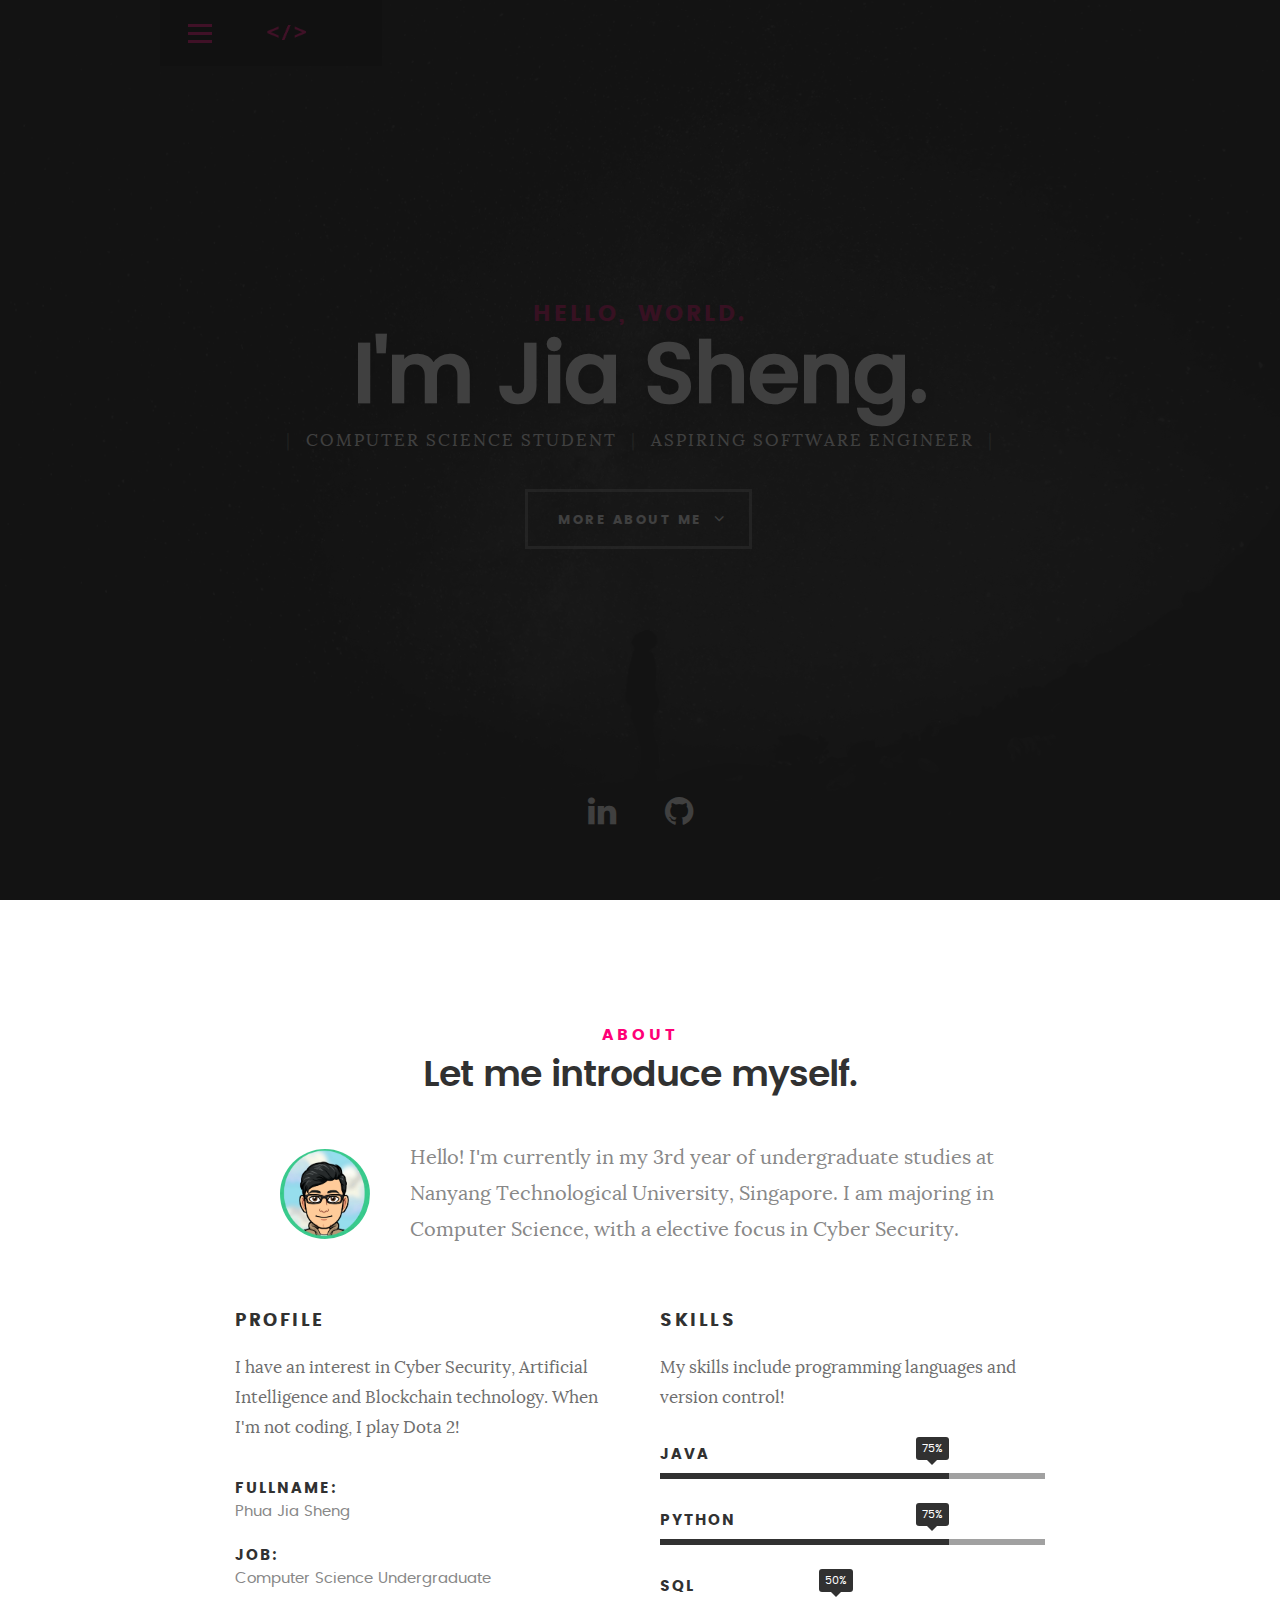
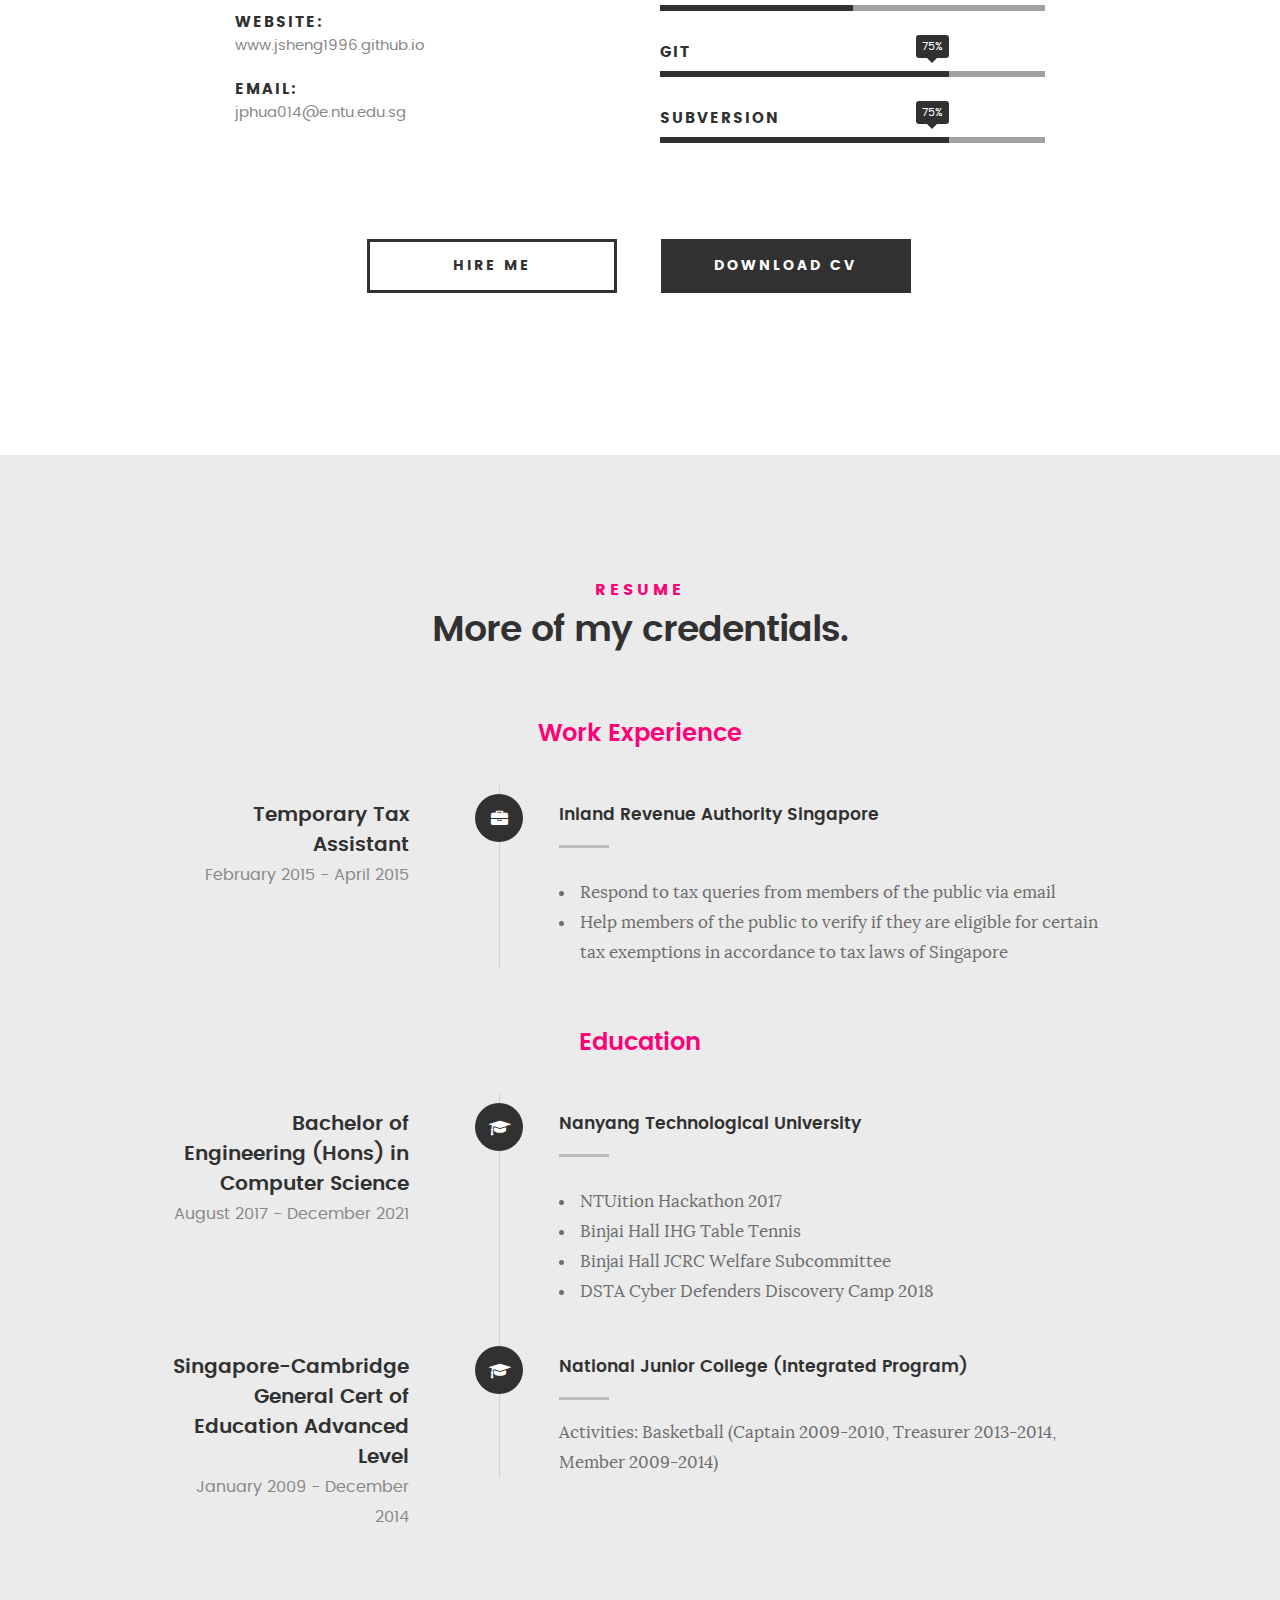
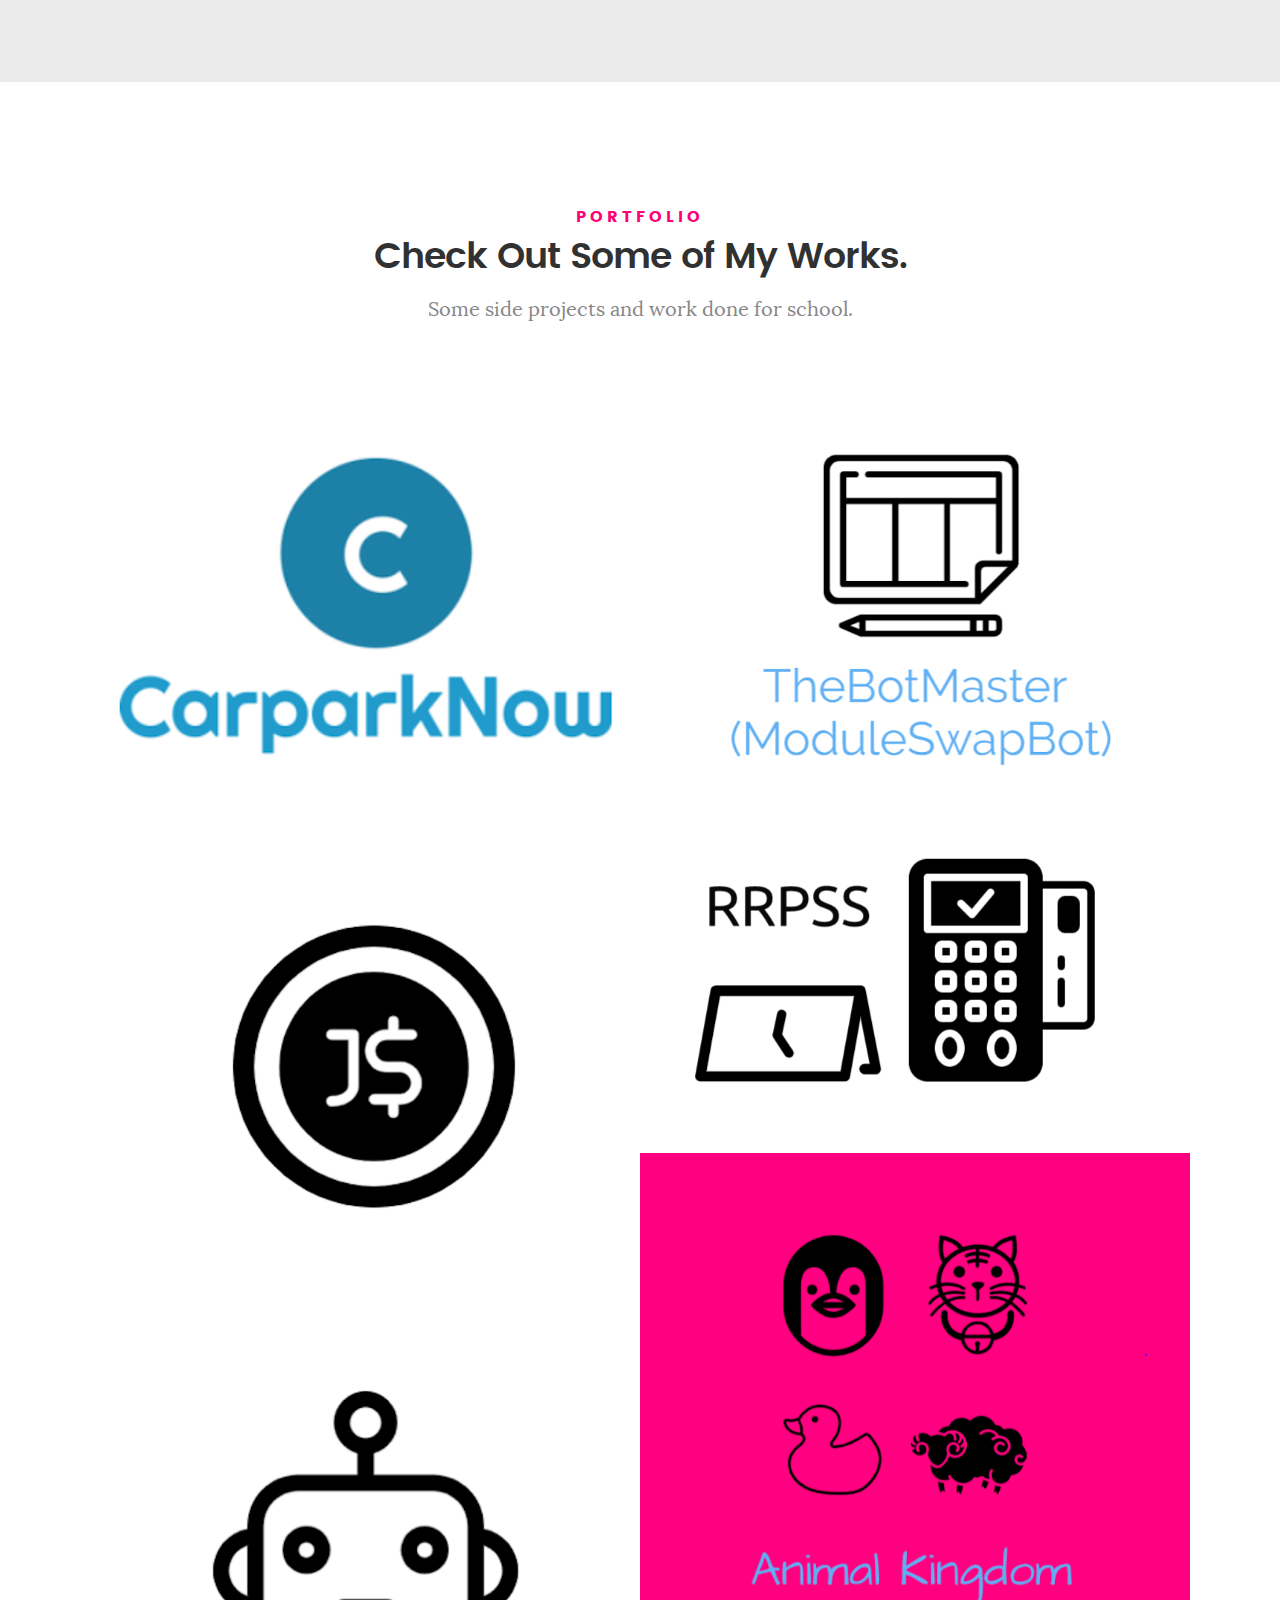
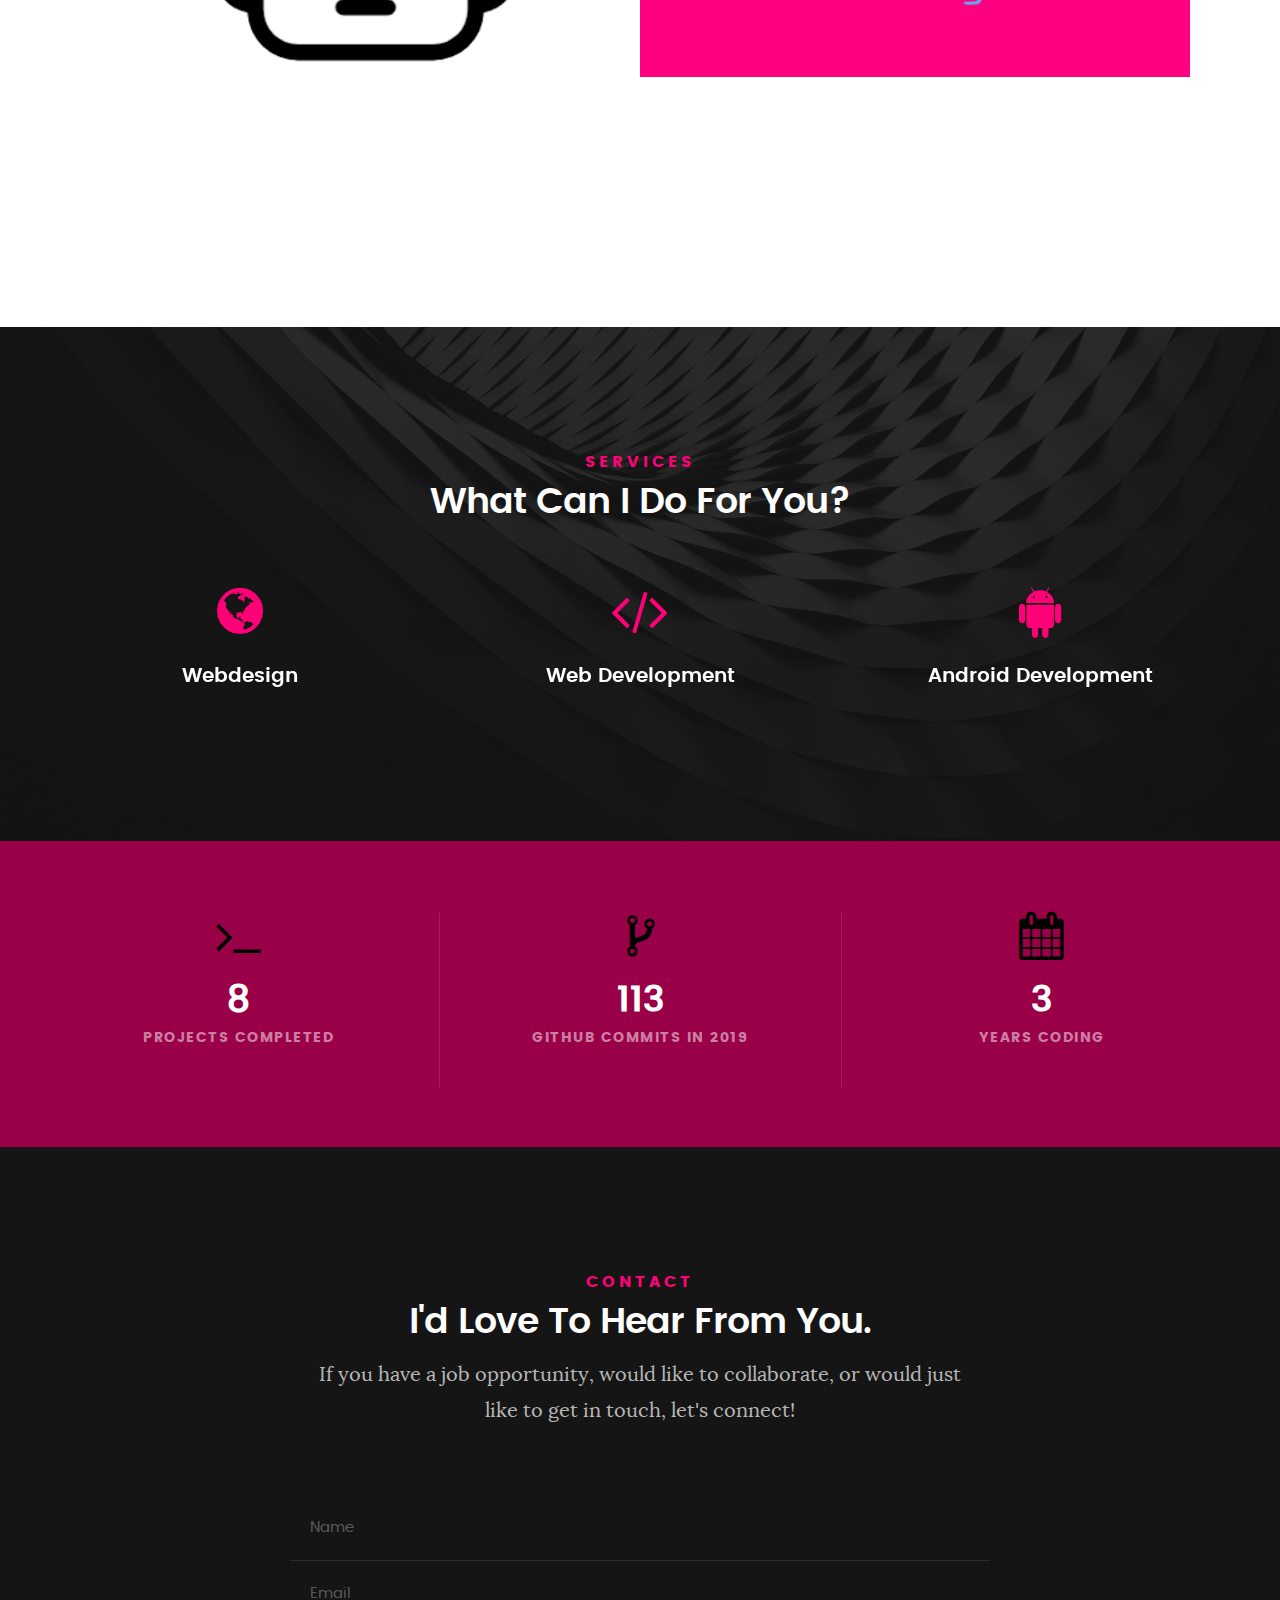
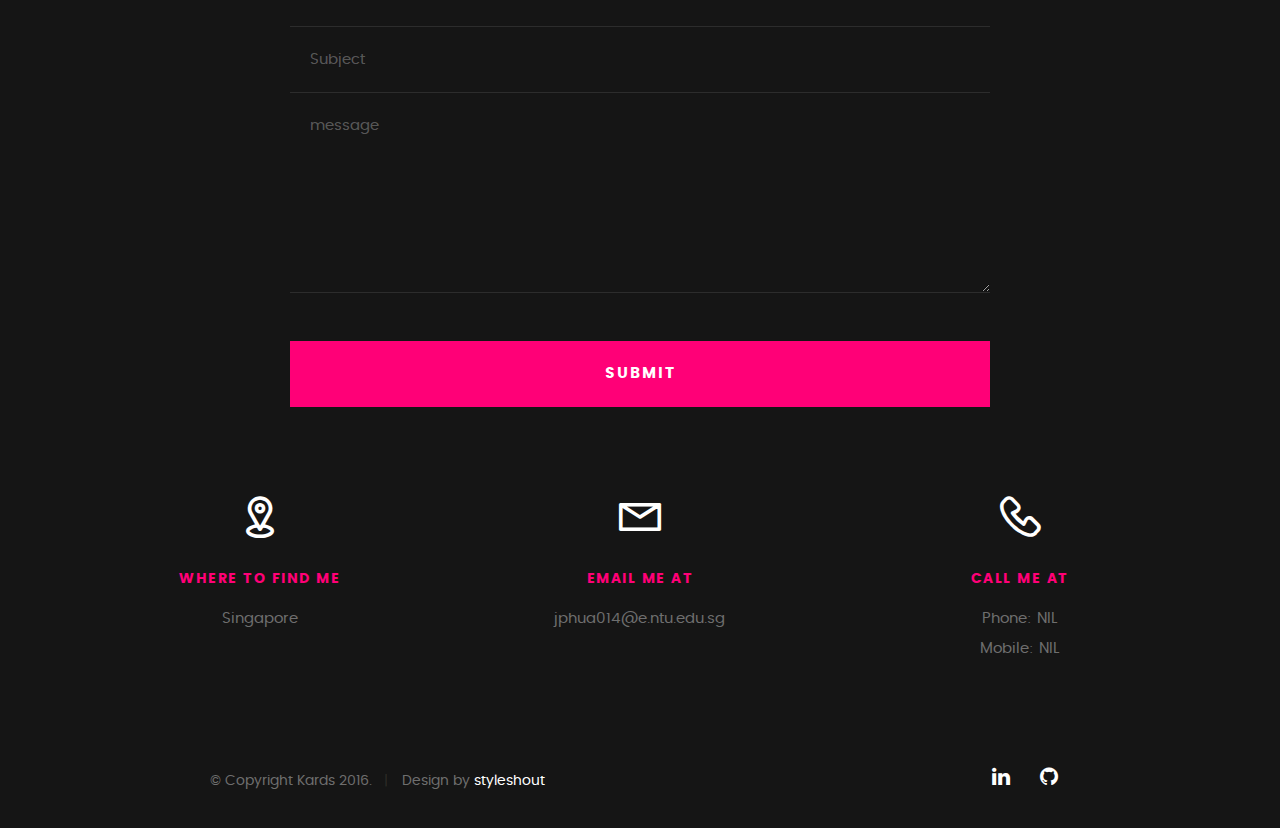
==== commit f0b3abcd: "Revert "Fixed slides not looping bug"" ====
--- a/index.html
+++ b/index.html
@@ -328,7 +328,7 @@
    			<!-- portfolio-wrapper -->
 	         <div id="folio-wrapper" class="block-1-2 block-mob-full stack">
 
-	         	<div class="bgrid folio-item" onclick="initSlides("mySlides-msb")">
+	         	<div class="bgrid folio-item" onclick="initSlides()">
 	               <div class="item-wrap">
 	               	<img src="images/portfolio/CarparkNow.PNG" alt="CarparkNow">
 	                  <a href="#modal-01" class="overlay">
@@ -392,7 +392,7 @@
 	               </div>
 	        		</div> <!-- /folio-item -->
 
-	        		<div class="bgrid folio-item" onclick="initSlides(mySlides-ak)">
+	        		<div class="bgrid folio-item" onclick="initSlides()">
 	               <div class="item-wrap">
 	               	<img src="images/portfolio/Animal-Kingdom.PNG" alt="AK">
 	                  <a href="#modal-05" class="overlay">
@@ -452,42 +452,42 @@
               <div class="slideshow-container">
 
                 <!-- Full-width images with number and caption text -->
-                <div class="mySlides-msb fade">
+                <div class="mySlides fade">
                   <div class="numbertext">1 / 4</div>
                   <img src="images/slides/msb-ss/1.jpg" style="width:100%">
                   <div class="text">Part 1</div>
                 </div>
 
-                <div class="mySlides-msb fade">
+                <div class="mySlides fade">
                   <div class="numbertext">2 / 4</div>
                   <img src="images/slides/msb-ss/2.jpg" style="width:100%">
                   <div class="text">Part 2</div>
                 </div>
 
-                <div class="mySlides-msb fade">
+                <div class="mySlides fade">
                   <div class="numbertext">3 / 4</div>
                   <img src="images/slides/msb-ss/3.jpg" style="width:100%">
                   <div class="text">Part 3</div>
                 </div>
 
-                <div class="mySlides-msb fade">
+                <div class="mySlides fade">
                   <div class="numbertext">4/ 4</div>
                   <img src="images/slides/msb-ss/4.jpg" style="width:100%">
                   <div class="text">Part 4</div>
                 </div>
 
                 <!-- Next and previous buttons -->
-                <a class="prev" onclick="plusSlides(-1,"mySlides-msb")">&#10094;</a>
-                <a class="next" onclick="plusSlides(1,"mySlides-msb")">&#10095;</a>
+                <a class="prev" onclick="plusSlides(-1)">&#10094;</a>
+                <a class="next" onclick="plusSlides(1)">&#10095;</a>
               </div>
               <br>
 
               <!-- The dots/circles -->
               <div style="text-align:center">
-                <span class="dot" onclick="currentSlide(1,"mySlides-msb")"></span>
-                <span class="dot" onclick="currentSlide(2,"mySlides-msb")"></span>
-                <span class="dot" onclick="currentSlide(3,"mySlides-msb")"></span>
-                <span class="dot" onclick="currentSlide(4,"mySlides-msb")"></span>
+                <span class="dot" onclick="currentSlide(1)"></span>
+                <span class="dot" onclick="currentSlide(2)"></span>
+                <span class="dot" onclick="currentSlide(3)"></span>
+                <span class="dot" onclick="currentSlide(4)"></span>
               </div>
 
 					   <div class="description-box">
@@ -550,49 +550,49 @@
               <div class="slideshow-container">
 
                 <!-- Full-width images with number and caption text -->
-                <div class="mySlides-ak fade">
+                <div class="mySlides fade">
                   <div class="numbertext">1 / 5</div>
                   <img src="images/slides/ak-ss/Main Menu.png" style="width:100%">
                   <div class="text">Main Menu</div>
                 </div>
 
-                <div class="mySlides-ak fade">
+                <div class="mySlides fade">
                   <div class="numbertext">2 / 5</div>
                   <img src="images/slides/ak-ss/Character Selection.png" style="width:100%">
                   <div class="text">Character Selection</div>
                 </div>
 
-                <div class="mySlides-ak fade">
+                <div class="mySlides fade">
                   <div class="numbertext">3 / 5</div>
                   <img src="images/slides/ak-ss/World Selection.png" style="width:100%">
                   <div class="text">World Selection</div>
                 </div>
 
-                <div class="mySlides-ak fade">
+                <div class="mySlides fade">
                   <div class="numbertext">4 / 5</div>
                   <img src="images/slides/ak-ss/Gameplay.png" style="width:100%">
                   <div class="text">Gameplay</div>
                 </div>
 
-                <div class="mySlides-ak fade">
+                <div class="mySlides fade">
                   <div class="numbertext">5 / 5</div>
                   <img src="images/slides/ak-ss/Leaderboard.png" style="width:100%">
                   <div class="text">Leaderboard</div>
                 </div>
 
                 <!-- Next and previous buttons -->
-                <a class="prev" onclick="plusSlides(-1,"mySlides-ak")">&#10094;</a>
-                <a class="next" onclick="plusSlides(1,"mySlides-ak")">&#10095;</a>
+                <a class="prev" onclick="plusSlides(-1)">&#10094;</a>
+                <a class="next" onclick="plusSlides(1)">&#10095;</a>
               </div>
               <br>
 
               <!-- The dots/circles -->
               <div style="text-align:center">
-                <span class="dot" onclick="currentSlide(1,"mySlides-ak")"></span>
-                <span class="dot" onclick="currentSlide(2,"mySlides-ak")"></span>
-                <span class="dot" onclick="currentSlide(3,"mySlides-ak")"></span>
-                <span class="dot" onclick="currentSlide(4,"mySlides-ak")"></span>
-                <span class="dot" onclick="currentSlide(5,"mySlides-ak")"></span>
+                <span class="dot" onclick="currentSlide(1)"></span>
+                <span class="dot" onclick="currentSlide(2)"></span>
+                <span class="dot" onclick="currentSlide(3)"></span>
+                <span class="dot" onclick="currentSlide(4)"></span>
+                <span class="dot" onclick="currentSlide(5)"></span>
               </div>
 
 					   <div class="description-box">
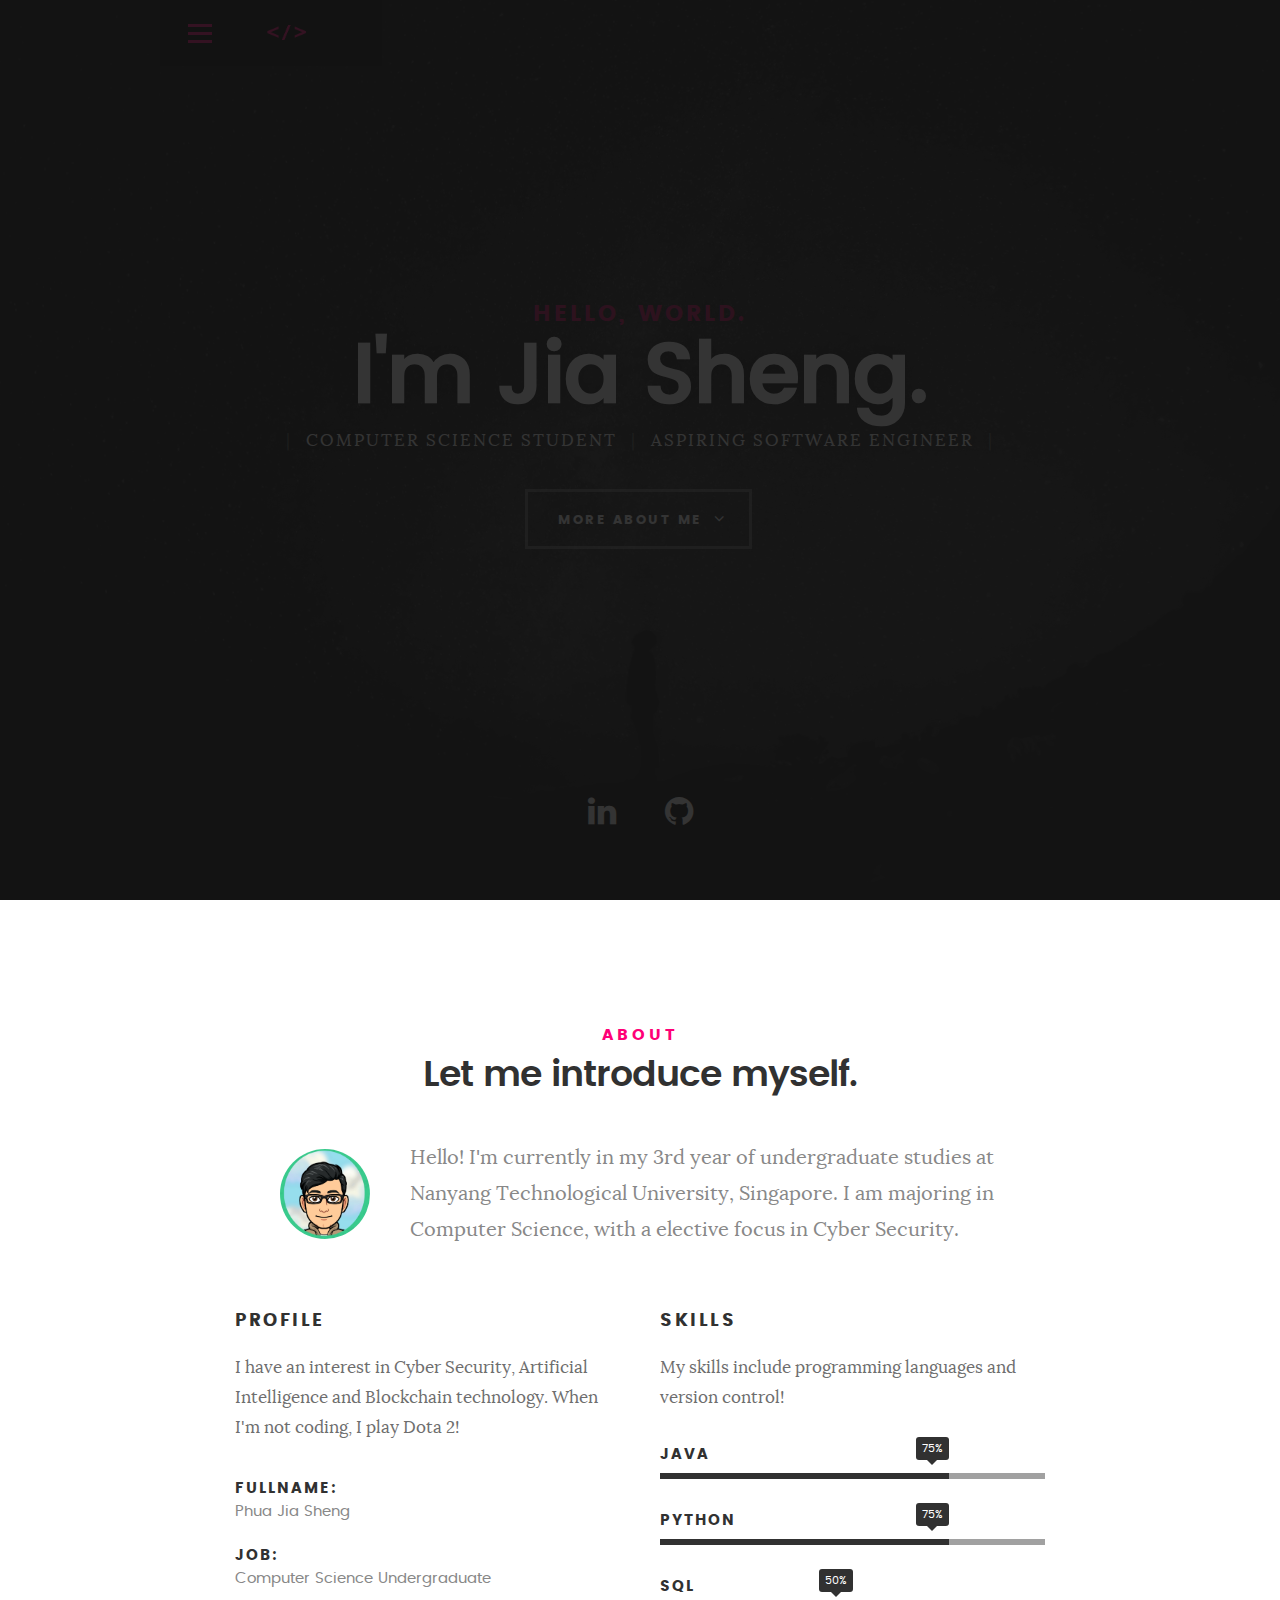
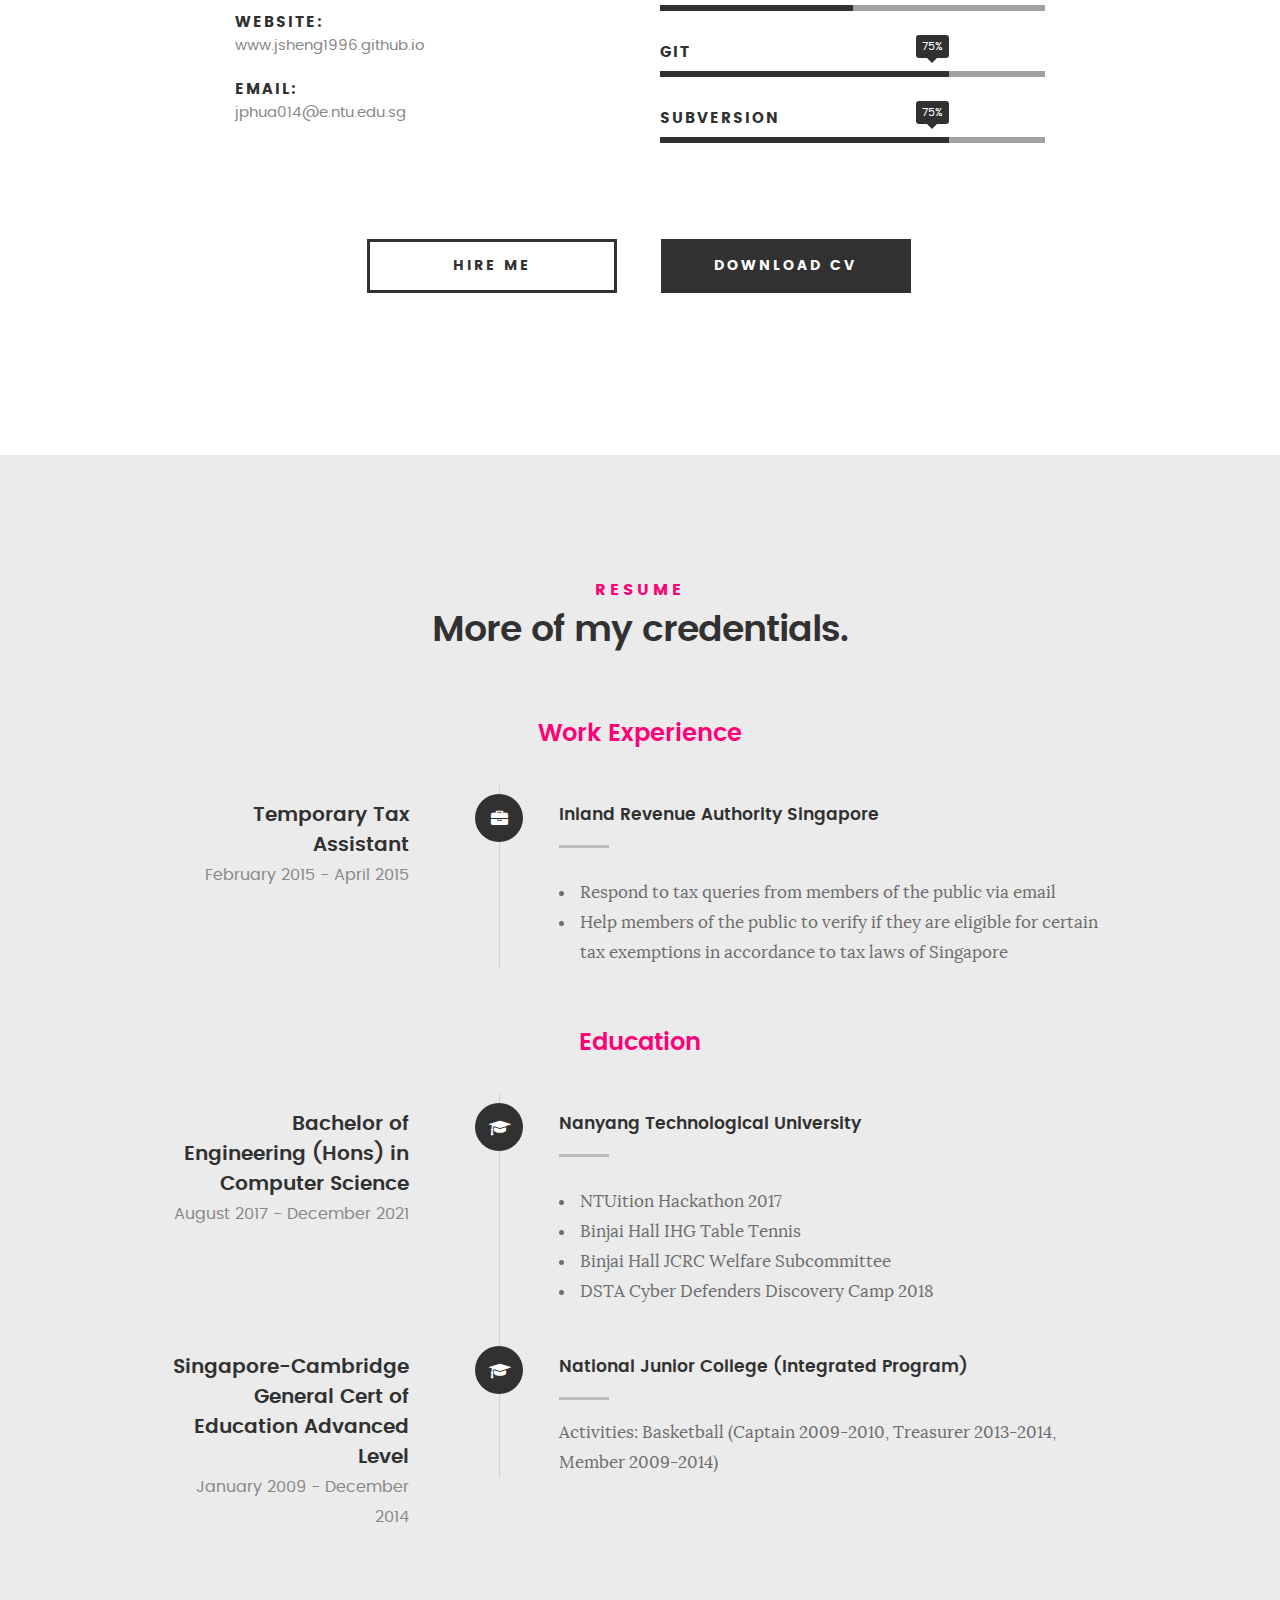
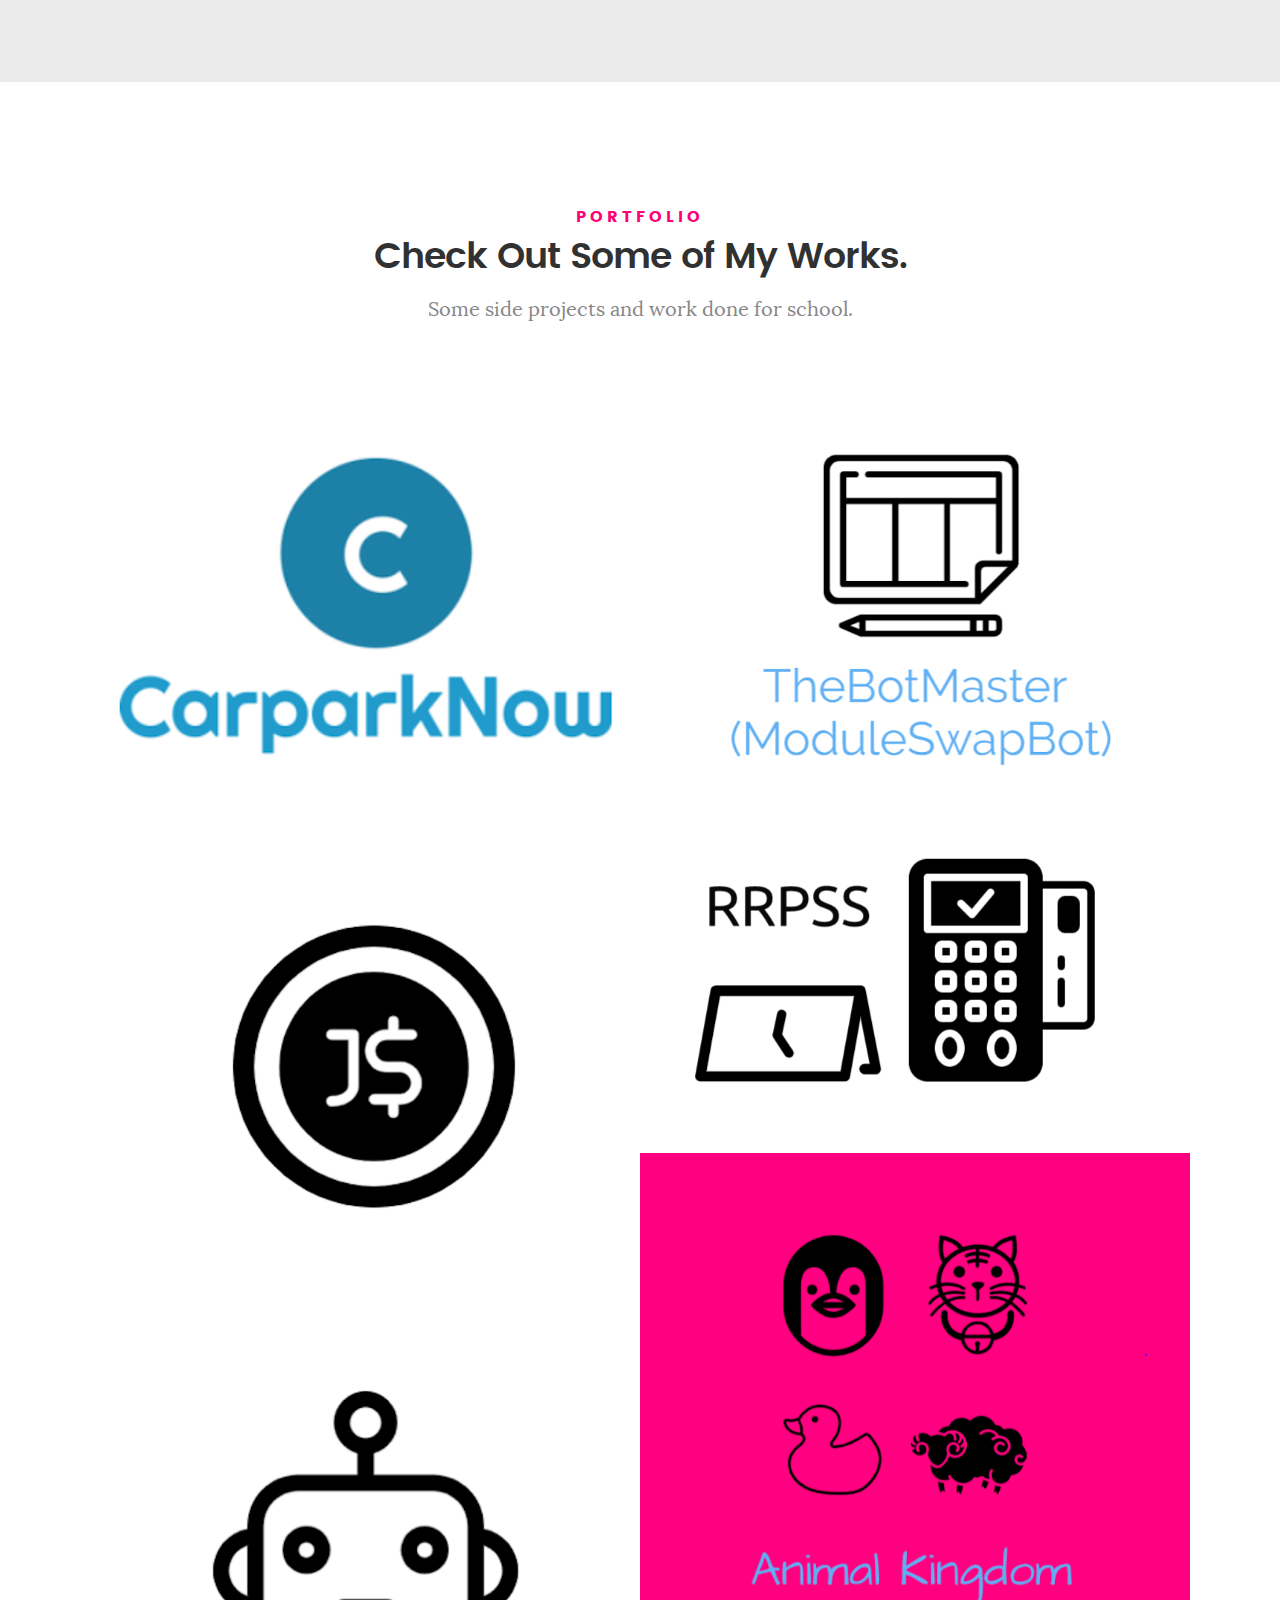
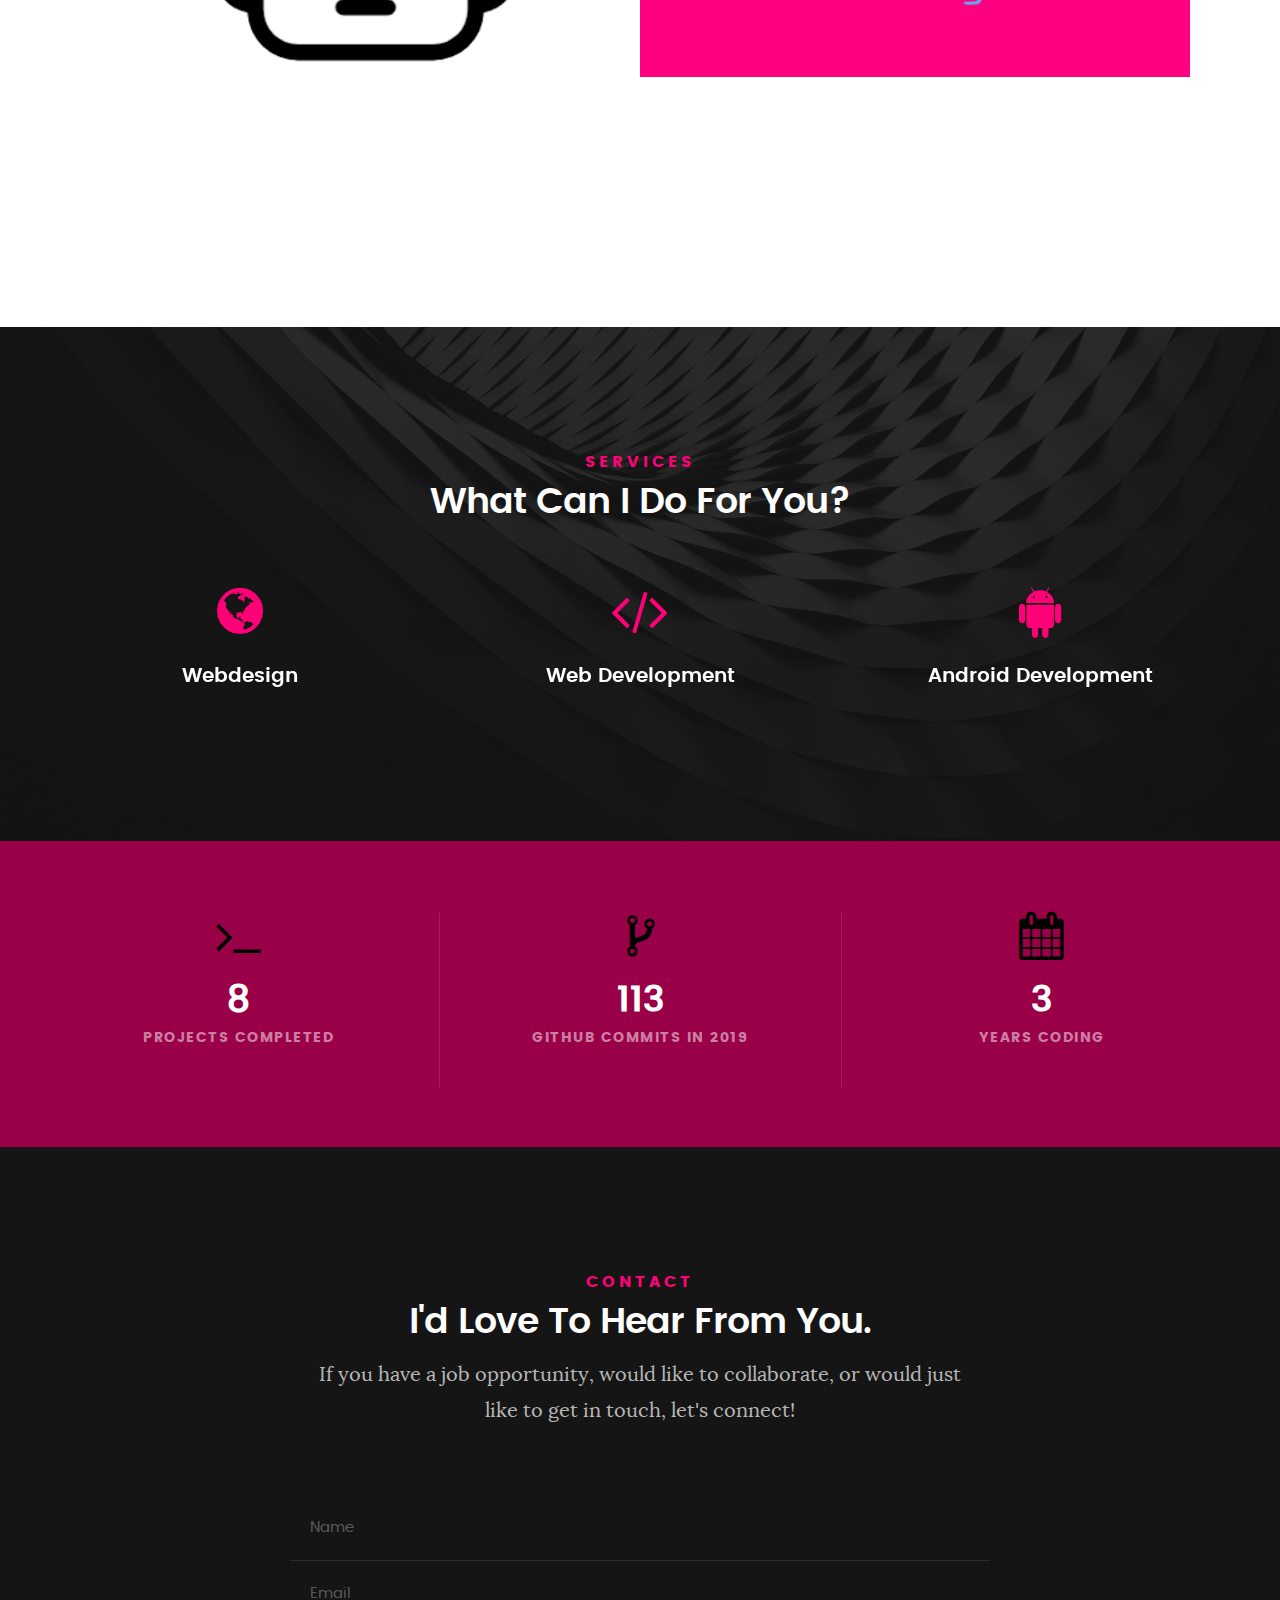
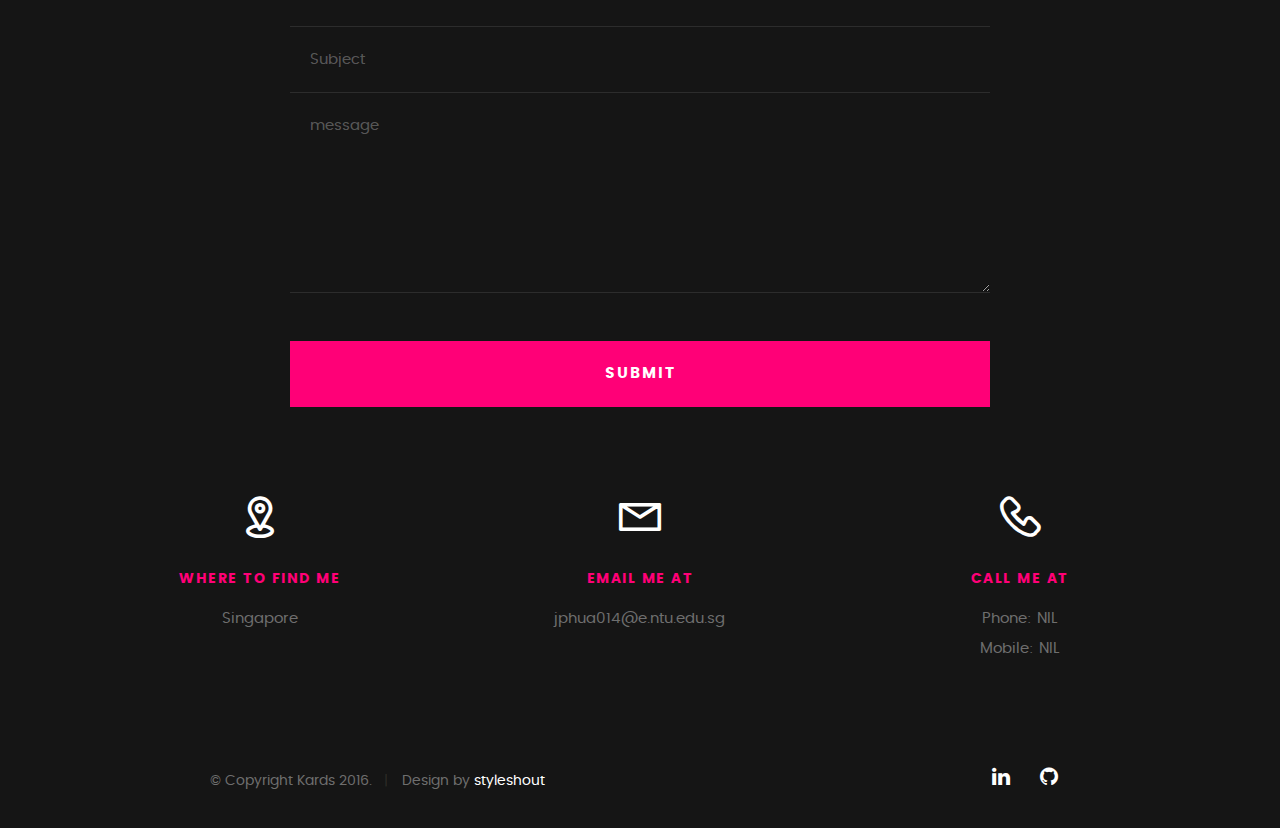
==== commit 82c3b152: "Fixed bug" ====
--- a/index.html
+++ b/index.html
@@ -25,7 +25,8 @@
    ================================================== -->
 	<script src="js/modernizr.js"></script>
 	<script src="js/pace.min.js"></script>
-  <script src="js/slides.js"></script>
+  <script src="js/slides_msb.js"></script>
+  <script src="js/slides_ak.js"></script>
 
    <!-- favicons
 	================================================== -->
@@ -328,7 +329,7 @@
    			<!-- portfolio-wrapper -->
 	         <div id="folio-wrapper" class="block-1-2 block-mob-full stack">
 
-	         	<div class="bgrid folio-item" onclick="initSlides()">
+	         	<div class="bgrid folio-item" onclick="initSlides_ak();initSlides_msb">
 	               <div class="item-wrap">
 	               	<img src="images/portfolio/CarparkNow.PNG" alt="CarparkNow">
 	                  <a href="#modal-01" class="overlay">
@@ -392,7 +393,7 @@
 	               </div>
 	        		</div> <!-- /folio-item -->
 
-	        		<div class="bgrid folio-item" onclick="initSlides()">
+	        		<div class="bgrid folio-item">
 	               <div class="item-wrap">
 	               	<img src="images/portfolio/Animal-Kingdom.PNG" alt="AK">
 	                  <a href="#modal-05" class="overlay">
@@ -452,42 +453,42 @@
               <div class="slideshow-container">
 
                 <!-- Full-width images with number and caption text -->
-                <div class="mySlides fade">
+                <div class="mySlides_msb fade">
                   <div class="numbertext">1 / 4</div>
                   <img src="images/slides/msb-ss/1.jpg" style="width:100%">
                   <div class="text">Part 1</div>
                 </div>
 
-                <div class="mySlides fade">
+                <div class="mySlides_msb fade">
                   <div class="numbertext">2 / 4</div>
                   <img src="images/slides/msb-ss/2.jpg" style="width:100%">
                   <div class="text">Part 2</div>
                 </div>
 
-                <div class="mySlides fade">
+                <div class="mySlides_msb fade">
                   <div class="numbertext">3 / 4</div>
                   <img src="images/slides/msb-ss/3.jpg" style="width:100%">
                   <div class="text">Part 3</div>
                 </div>
 
-                <div class="mySlides fade">
+                <div class="mySlides_msb fade">
                   <div class="numbertext">4/ 4</div>
                   <img src="images/slides/msb-ss/4.jpg" style="width:100%">
                   <div class="text">Part 4</div>
                 </div>
 
                 <!-- Next and previous buttons -->
-                <a class="prev" onclick="plusSlides(-1)">&#10094;</a>
-                <a class="next" onclick="plusSlides(1)">&#10095;</a>
+                <a class="prev" onclick="plusSlides_msb(-1)">&#10094;</a>
+                <a class="next" onclick="plusSlides_msb(1)">&#10095;</a>
               </div>
               <br>
 
               <!-- The dots/circles -->
               <div style="text-align:center">
-                <span class="dot" onclick="currentSlide(1)"></span>
-                <span class="dot" onclick="currentSlide(2)"></span>
-                <span class="dot" onclick="currentSlide(3)"></span>
-                <span class="dot" onclick="currentSlide(4)"></span>
+                <span class="dot" onclick="currentSlide_msb(1)"></span>
+                <span class="dot" onclick="currentSlide_msb(2)"></span>
+                <span class="dot" onclick="currentSlide_msb(3)"></span>
+                <span class="dot" onclick="currentSlide_msb(4)"></span>
               </div>
 
 					   <div class="description-box">
@@ -550,49 +551,49 @@
               <div class="slideshow-container">
 
                 <!-- Full-width images with number and caption text -->
-                <div class="mySlides fade">
+                <div class="mySlides_ak fade">
                   <div class="numbertext">1 / 5</div>
                   <img src="images/slides/ak-ss/Main Menu.png" style="width:100%">
                   <div class="text">Main Menu</div>
                 </div>
 
-                <div class="mySlides fade">
+                <div class="mySlides_ak fade">
                   <div class="numbertext">2 / 5</div>
                   <img src="images/slides/ak-ss/Character Selection.png" style="width:100%">
                   <div class="text">Character Selection</div>
                 </div>
 
-                <div class="mySlides fade">
+                <div class="mySlides_ak fade">
                   <div class="numbertext">3 / 5</div>
                   <img src="images/slides/ak-ss/World Selection.png" style="width:100%">
                   <div class="text">World Selection</div>
                 </div>
 
-                <div class="mySlides fade">
+                <div class="mySlides_ak fade">
                   <div class="numbertext">4 / 5</div>
                   <img src="images/slides/ak-ss/Gameplay.png" style="width:100%">
                   <div class="text">Gameplay</div>
                 </div>
 
-                <div class="mySlides fade">
+                <div class="mySlides_ak fade">
                   <div class="numbertext">5 / 5</div>
                   <img src="images/slides/ak-ss/Leaderboard.png" style="width:100%">
                   <div class="text">Leaderboard</div>
                 </div>
 
                 <!-- Next and previous buttons -->
-                <a class="prev" onclick="plusSlides(-1)">&#10094;</a>
-                <a class="next" onclick="plusSlides(1)">&#10095;</a>
+                <a class="prev" onclick="plusSlides_ak(-1,)">&#10094;</a>
+                <a class="next" onclick="plusSlides_ak(1)">&#10095;</a>
               </div>
               <br>
 
               <!-- The dots/circles -->
               <div style="text-align:center">
-                <span class="dot" onclick="currentSlide(1)"></span>
-                <span class="dot" onclick="currentSlide(2)"></span>
-                <span class="dot" onclick="currentSlide(3)"></span>
-                <span class="dot" onclick="currentSlide(4)"></span>
-                <span class="dot" onclick="currentSlide(5)"></span>
+                <span class="dot" onclick="currentSlide_ak(1)"></span>
+                <span class="dot" onclick="currentSlide_ak(2)"></span>
+                <span class="dot" onclick="currentSlide_ak(3)"></span>
+                <span class="dot" onclick="currentSlide_ak(4)"></span>
+                <span class="dot" onclick="currentSlide_ak(5)"></span>
               </div>
 
 					   <div class="description-box">
--- a/css/main.css
+++ b/css/main.css
@@ -2604,7 +2604,11 @@
 }
 
 /* Hide the images by default */
-.mySlides {
+.mySlides_msb {
+  display: none;
+}
+
+.mySlides_ak {
   display: none;
 }
 
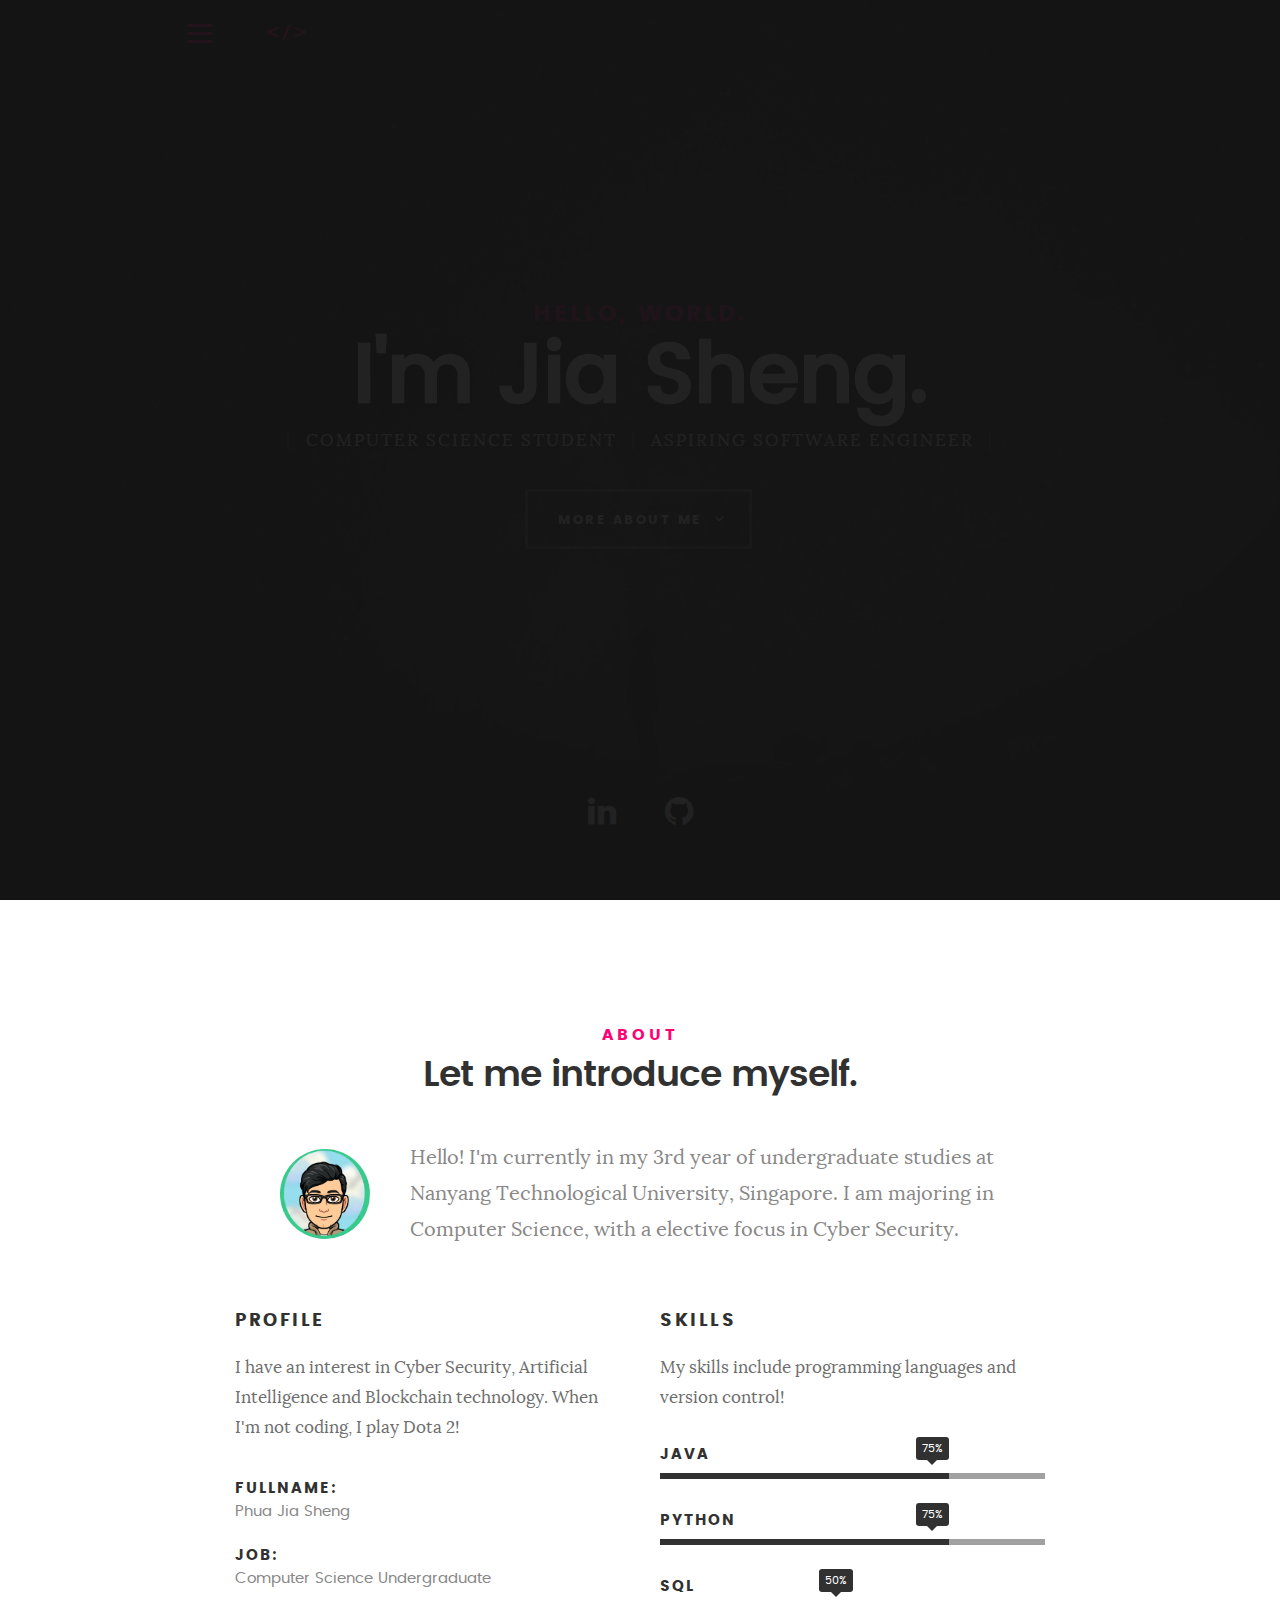
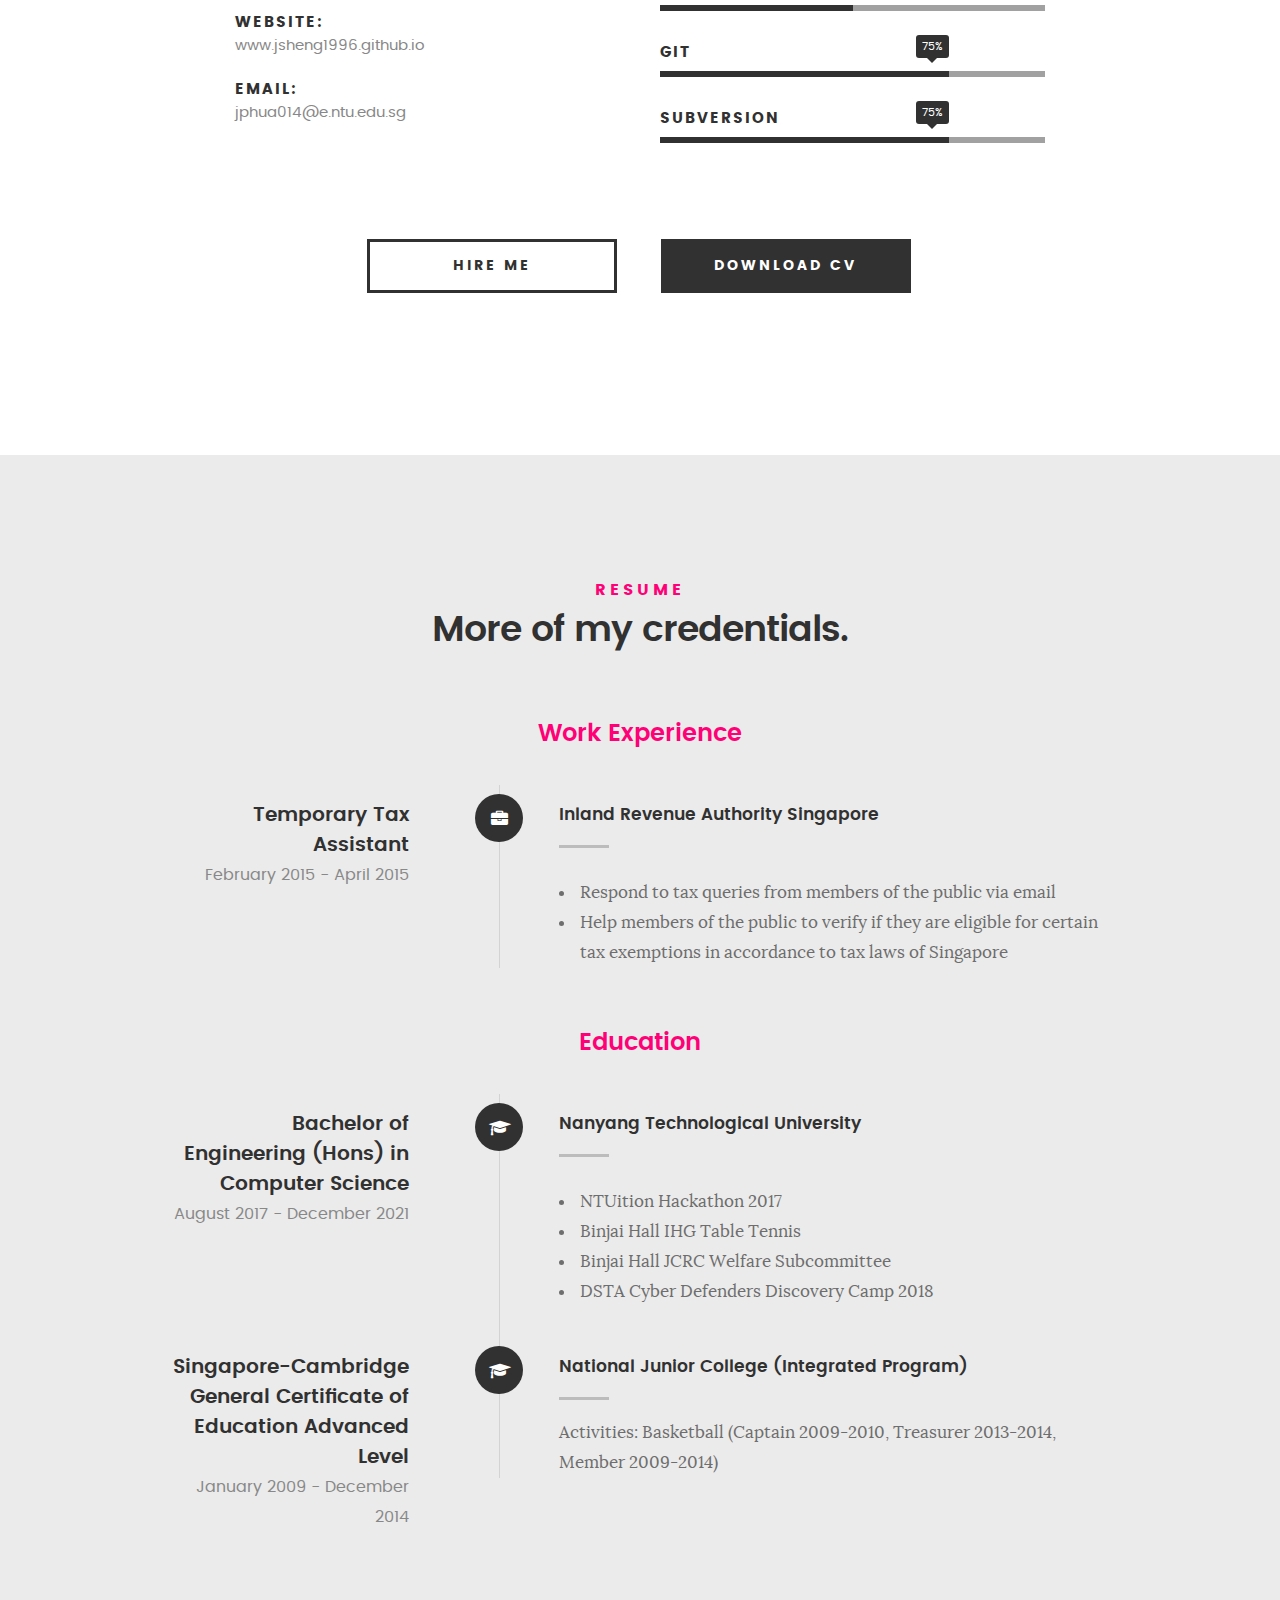
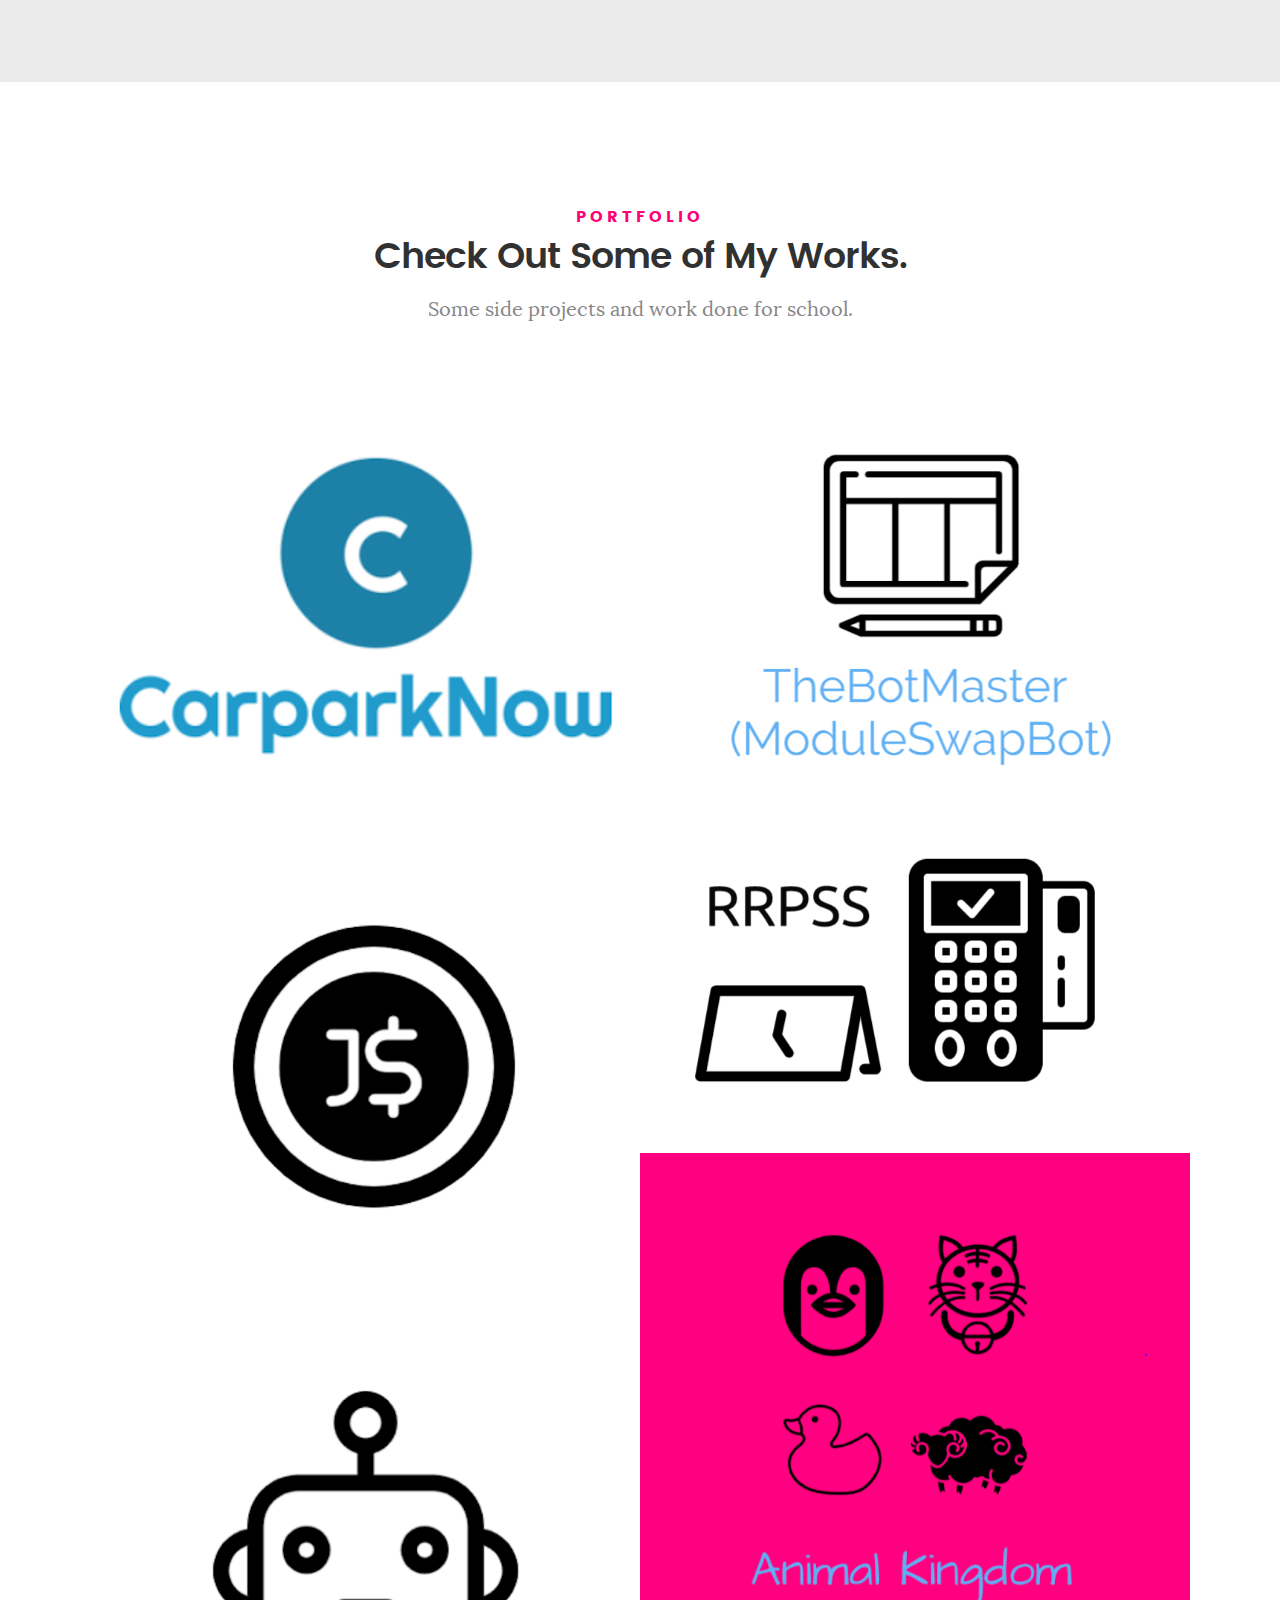
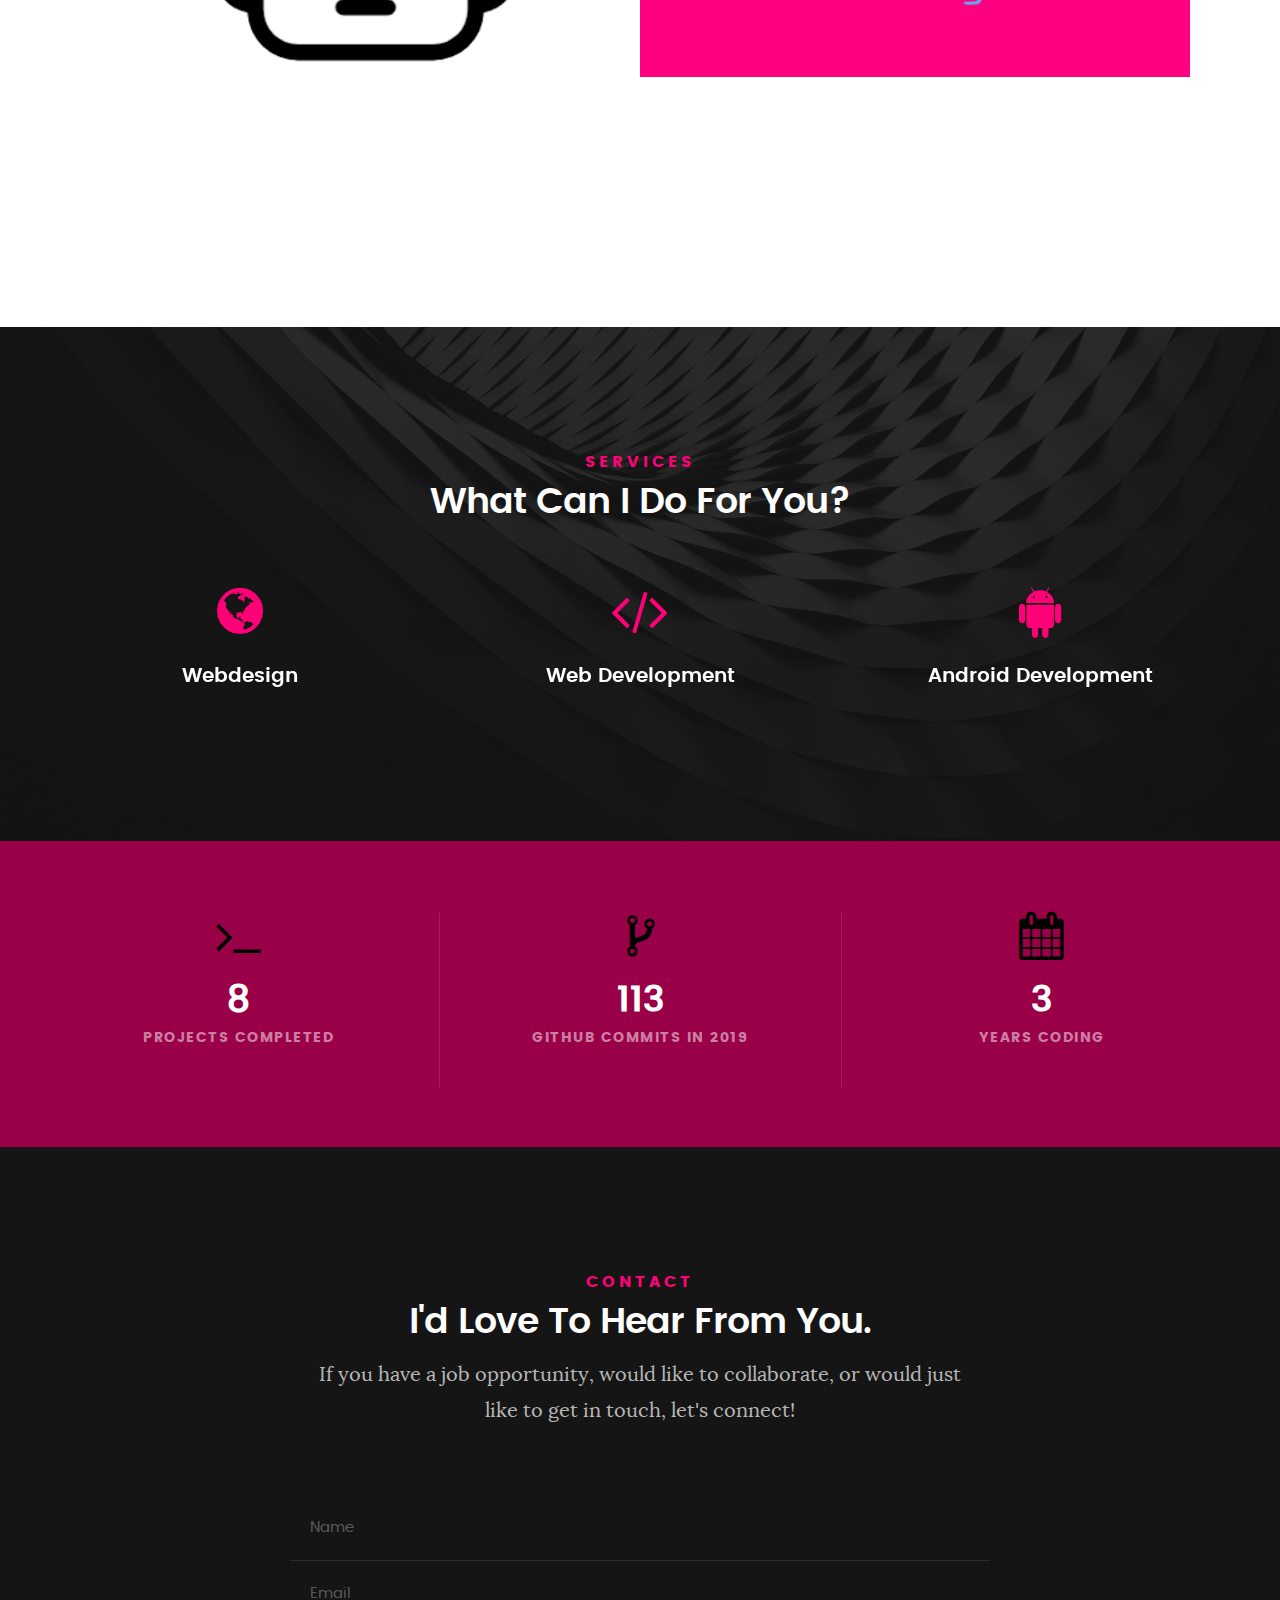
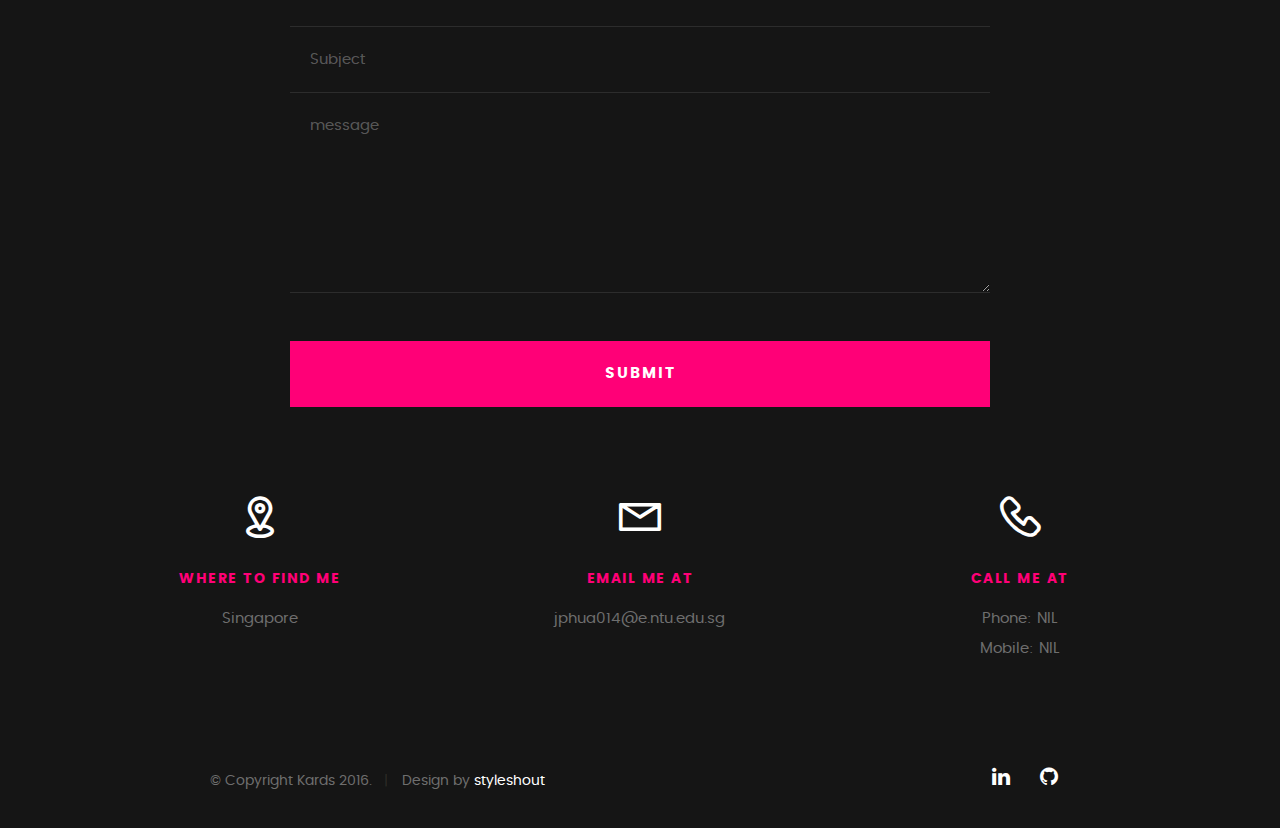
==== commit d4d2ba83: "Update index.html" ====
--- a/index.html
+++ b/index.html
@@ -287,7 +287,7 @@
 	   				</div>
 
 	   				<div class="timeline-header">
-	   					<h3>Singapore-Cambridge General Cert of Education Advanced Level</h3>
+	   					<h3>Singapore-Cambridge General Certificate of Education Advanced Level</h3>
 	   					<p>January 2009 - December 2014</p>
 	   				</div>
 
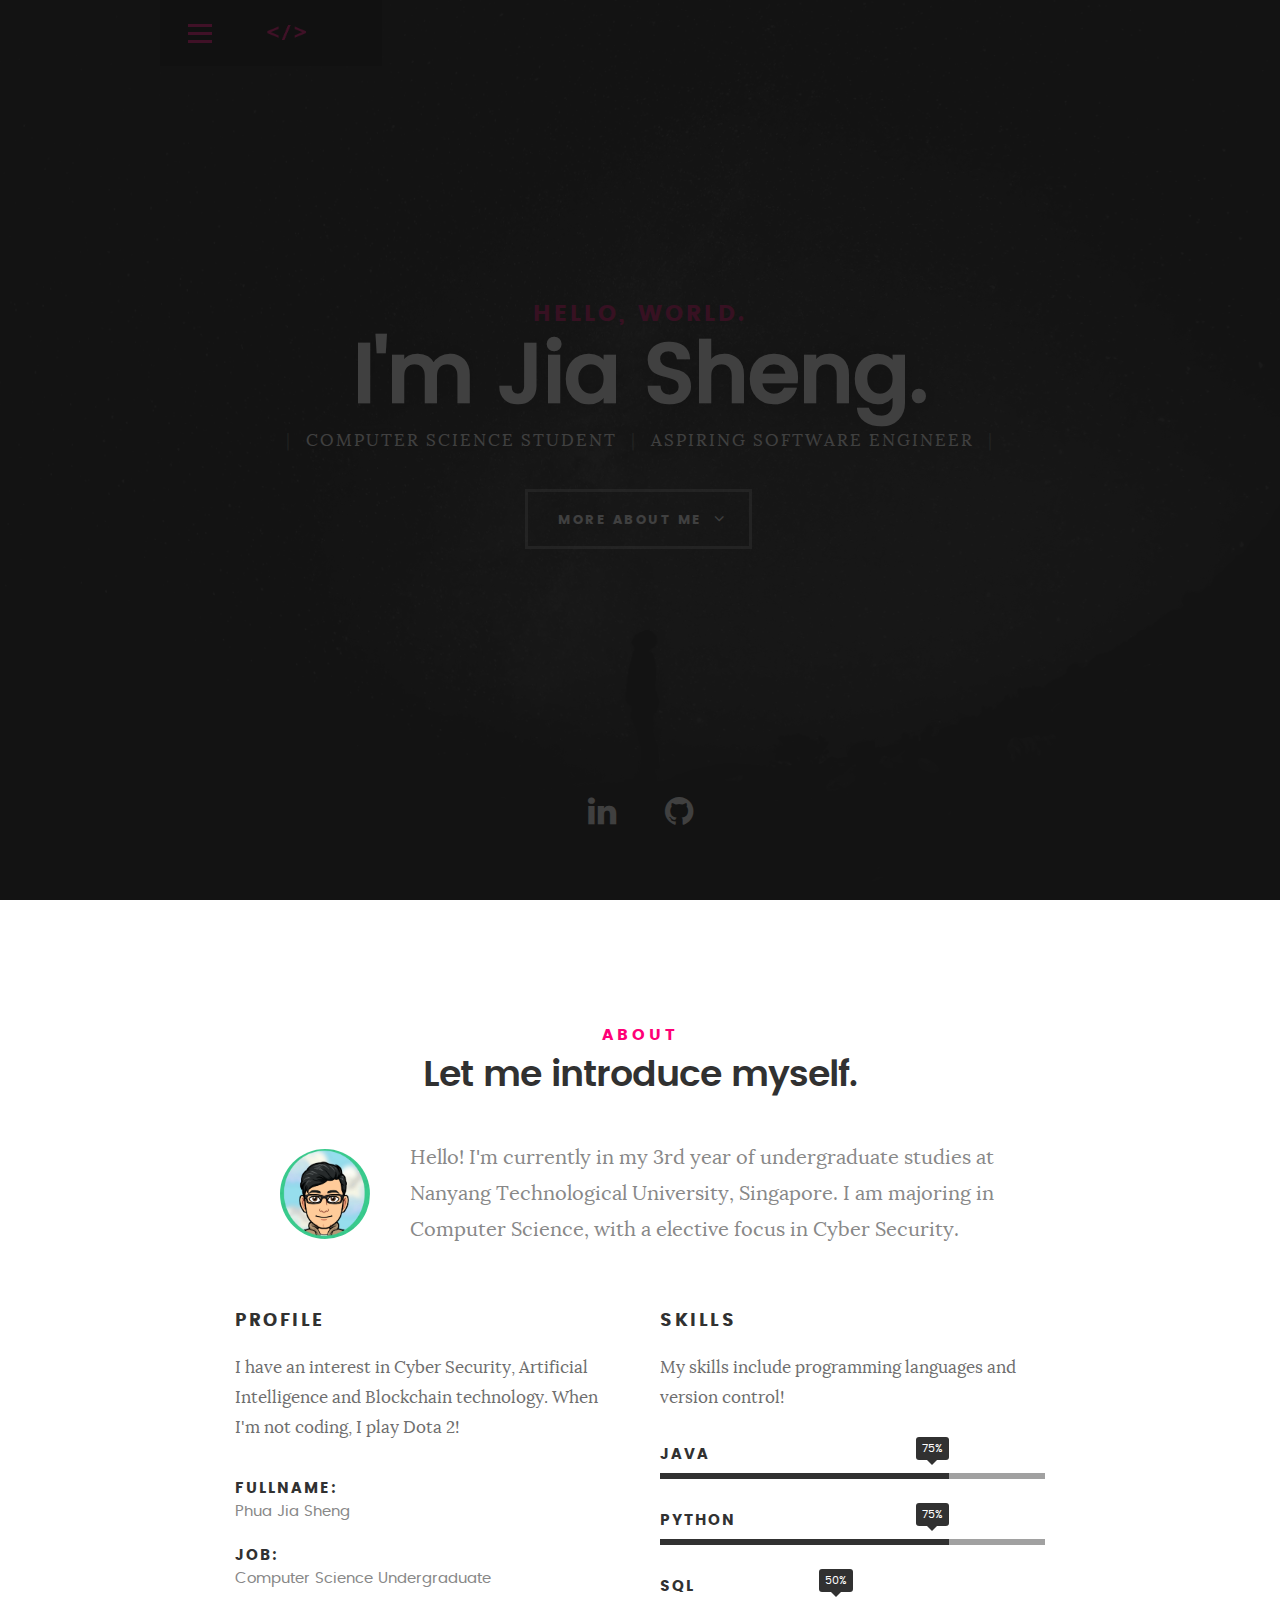
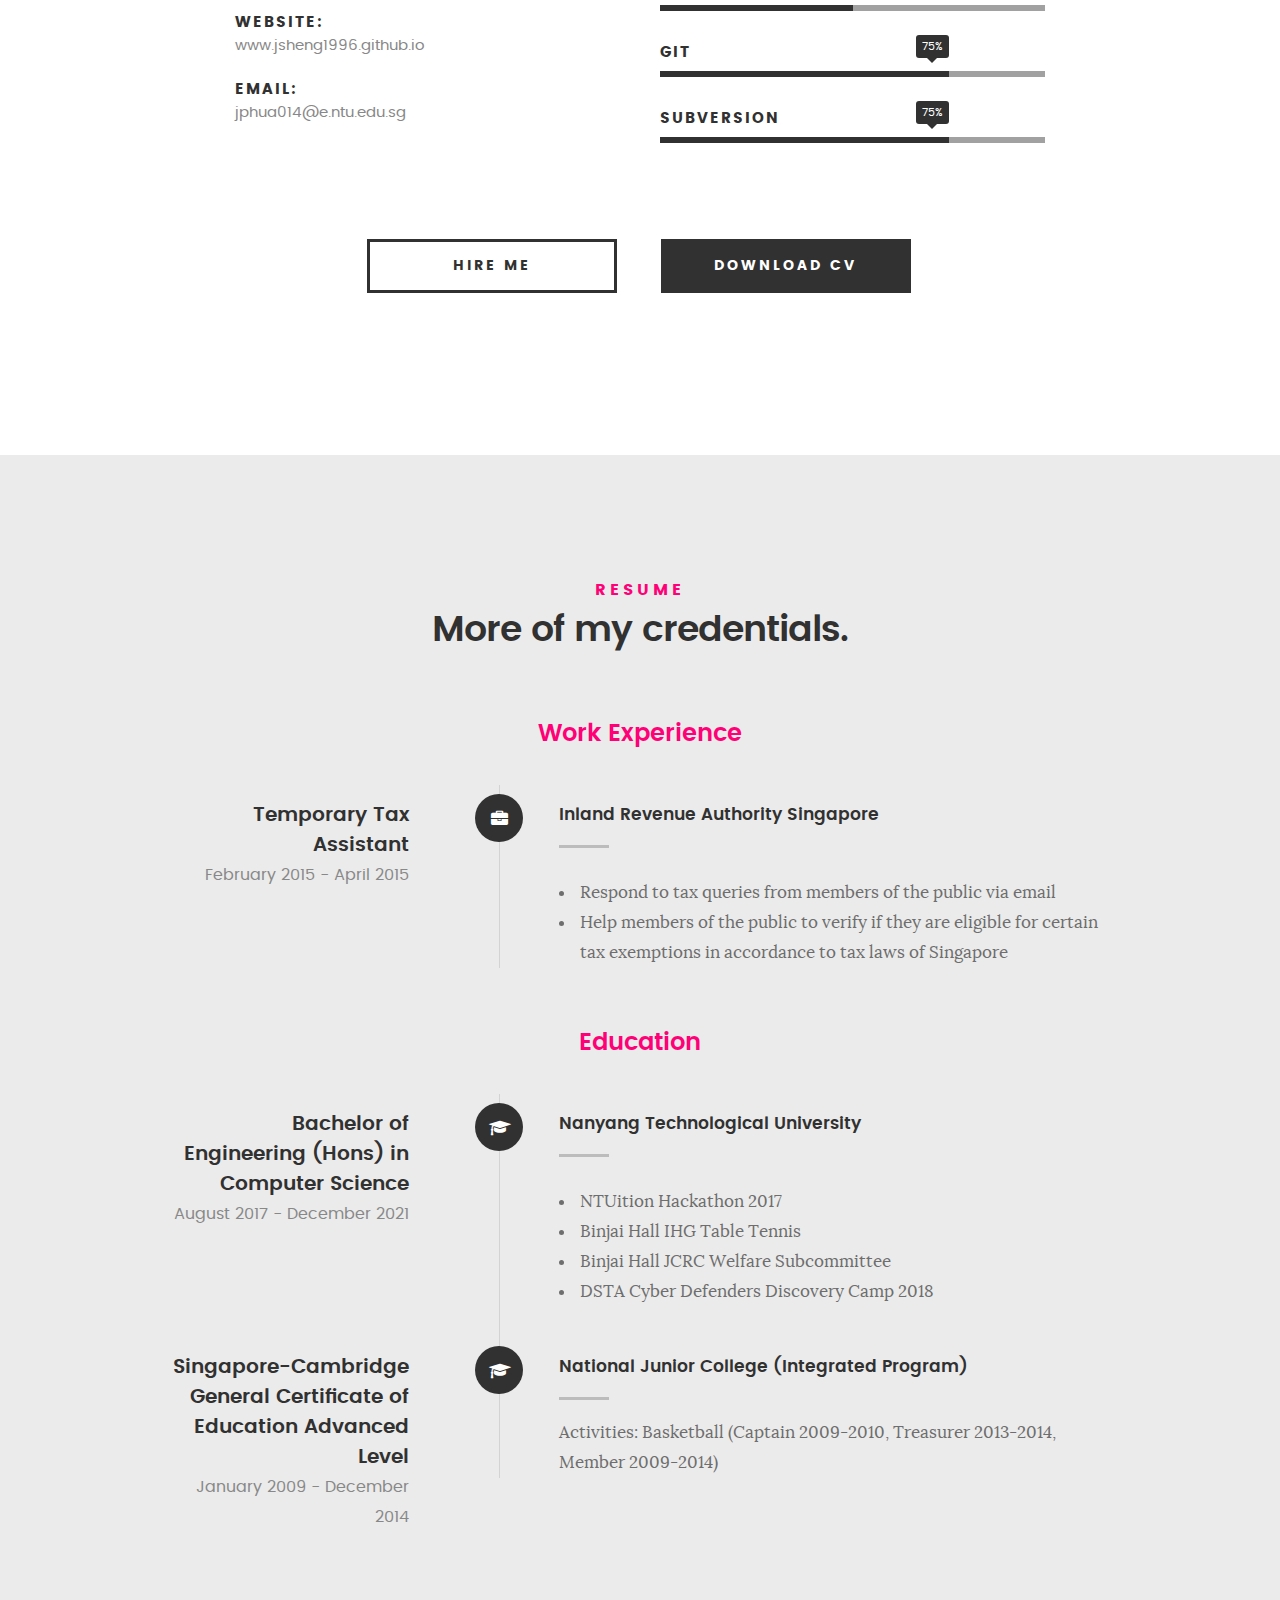
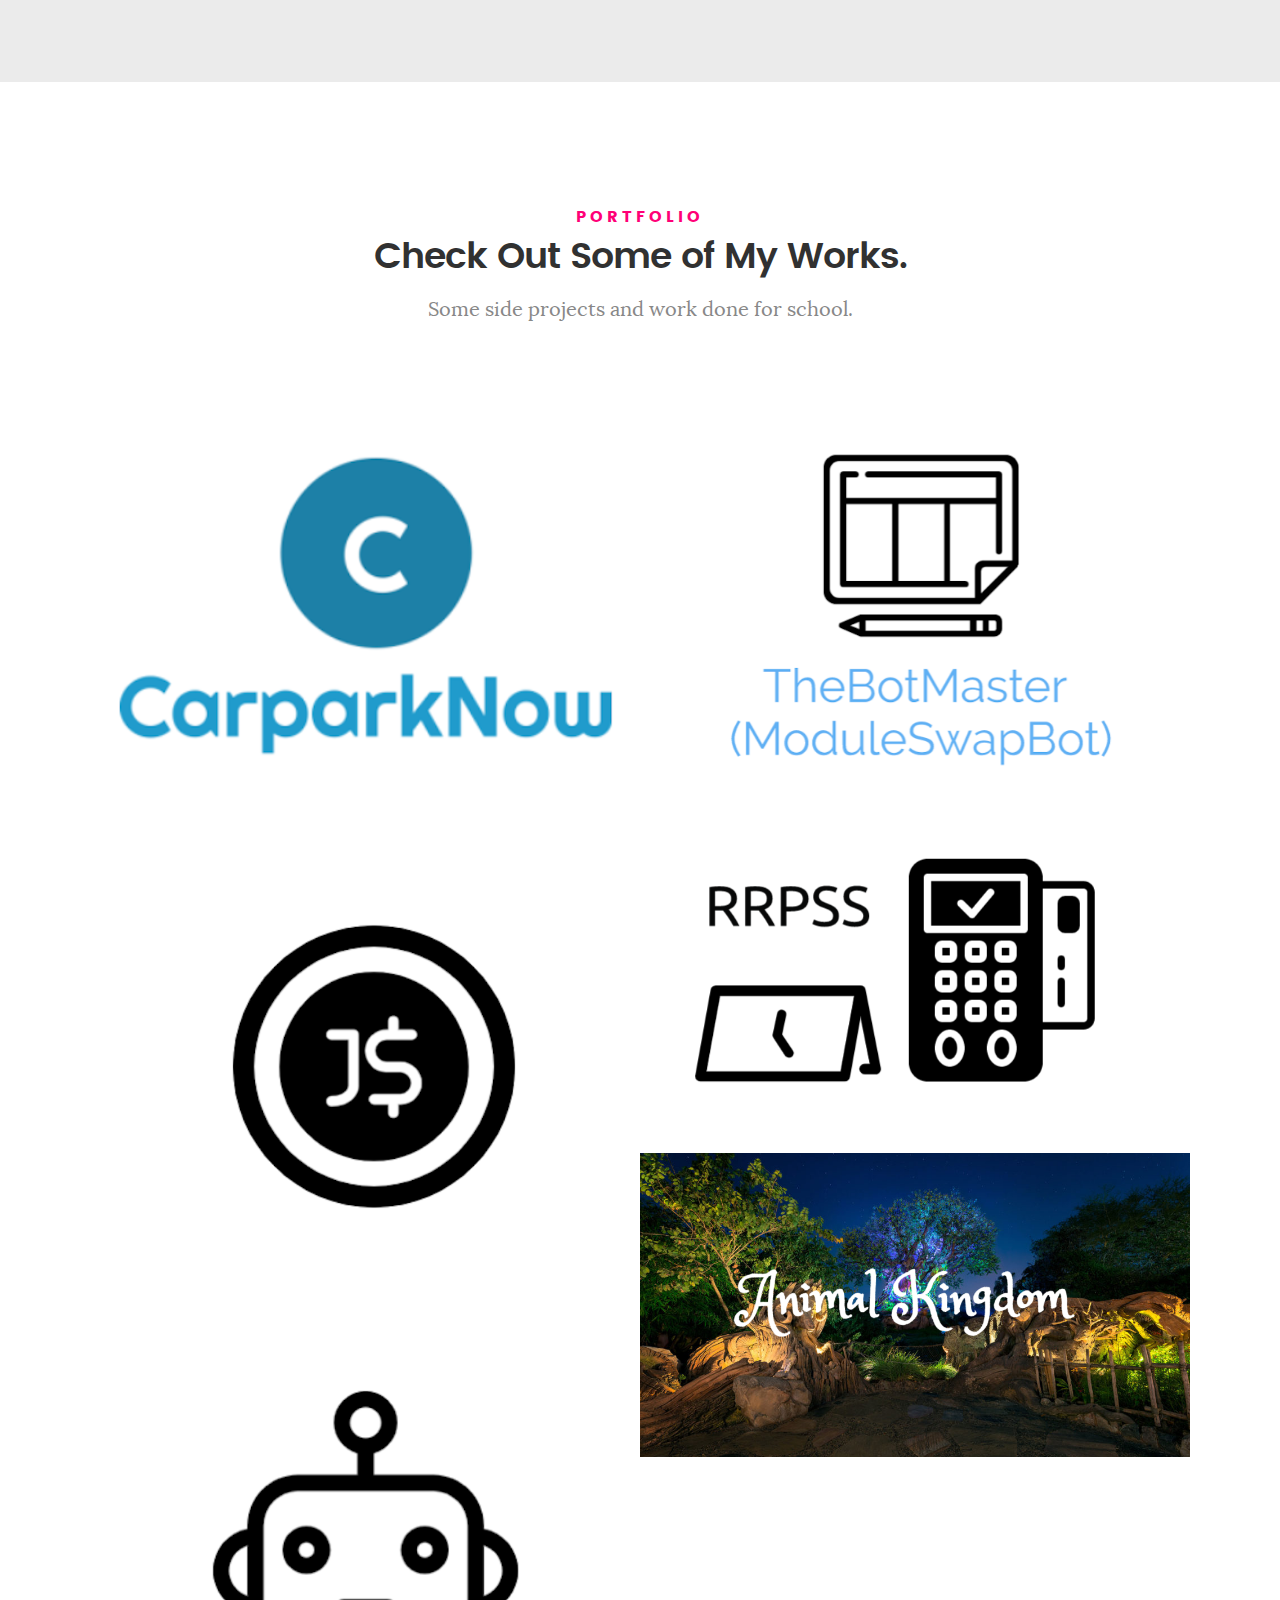
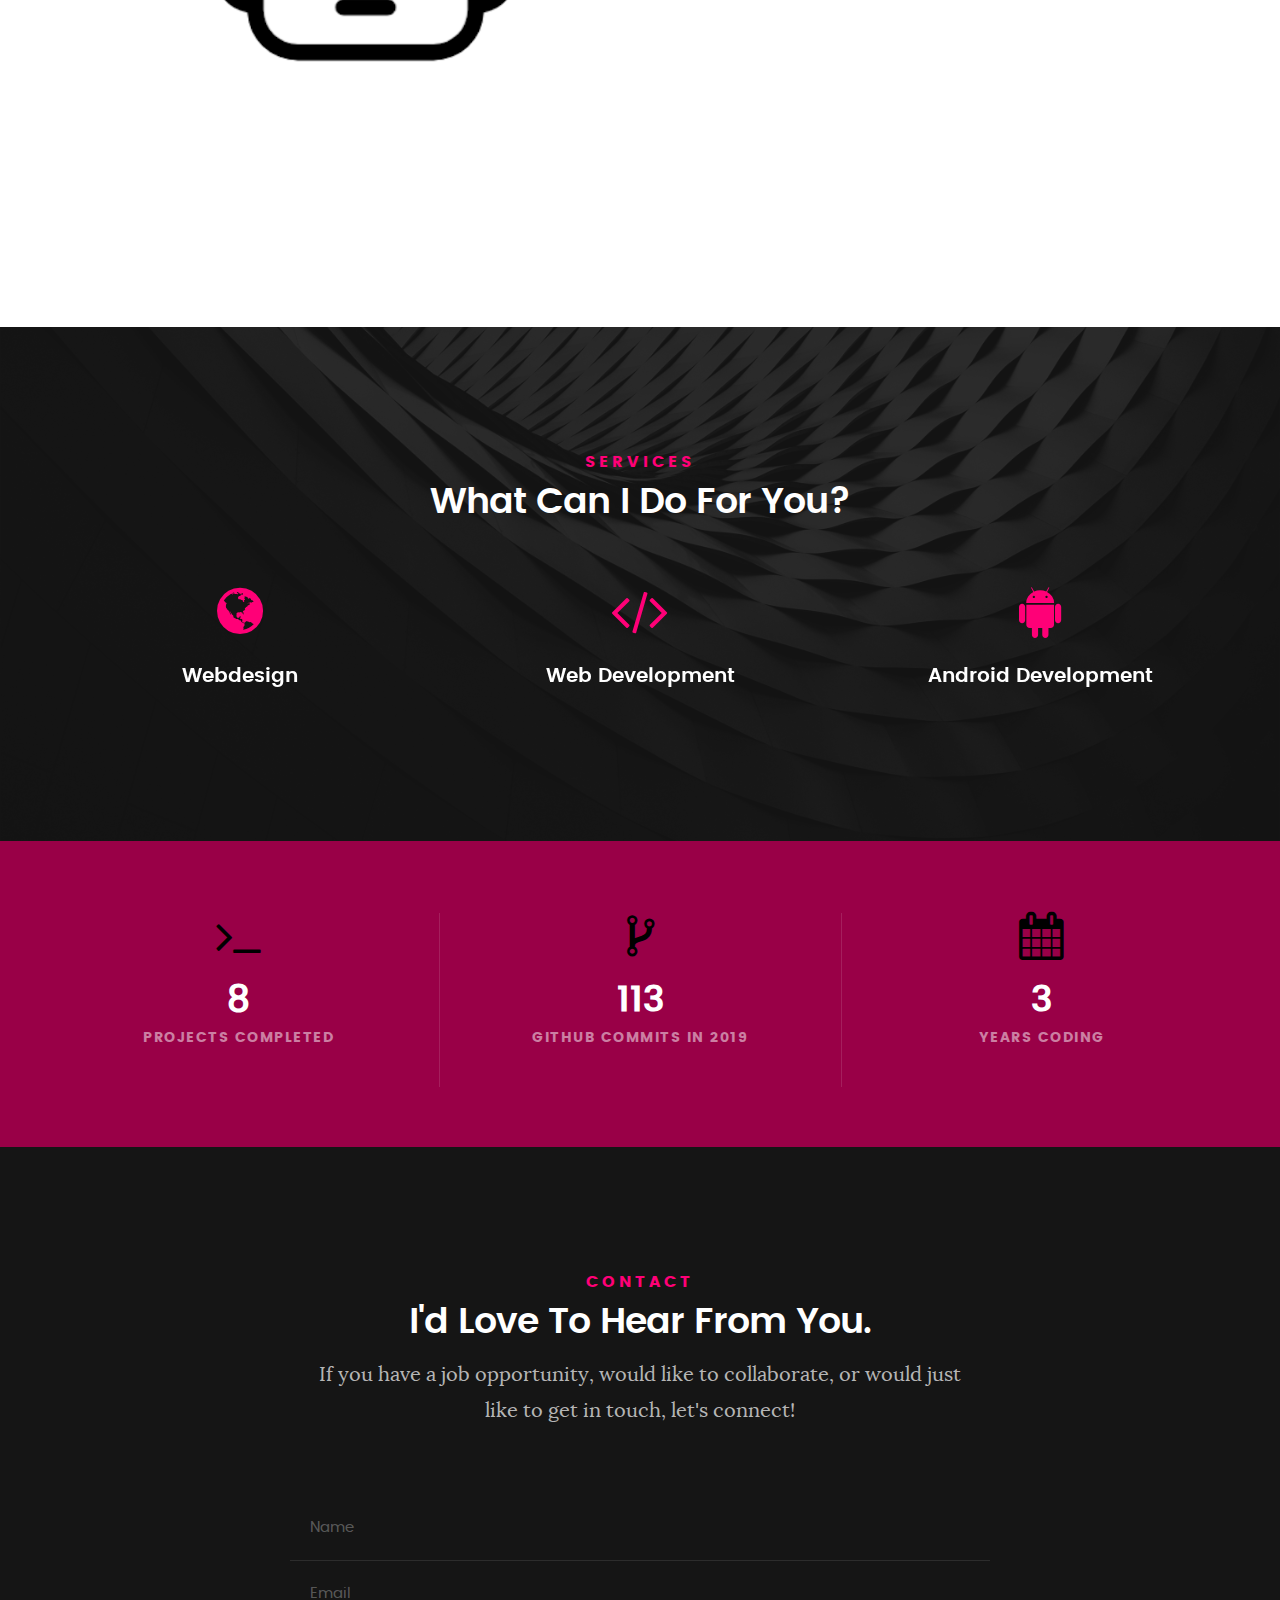
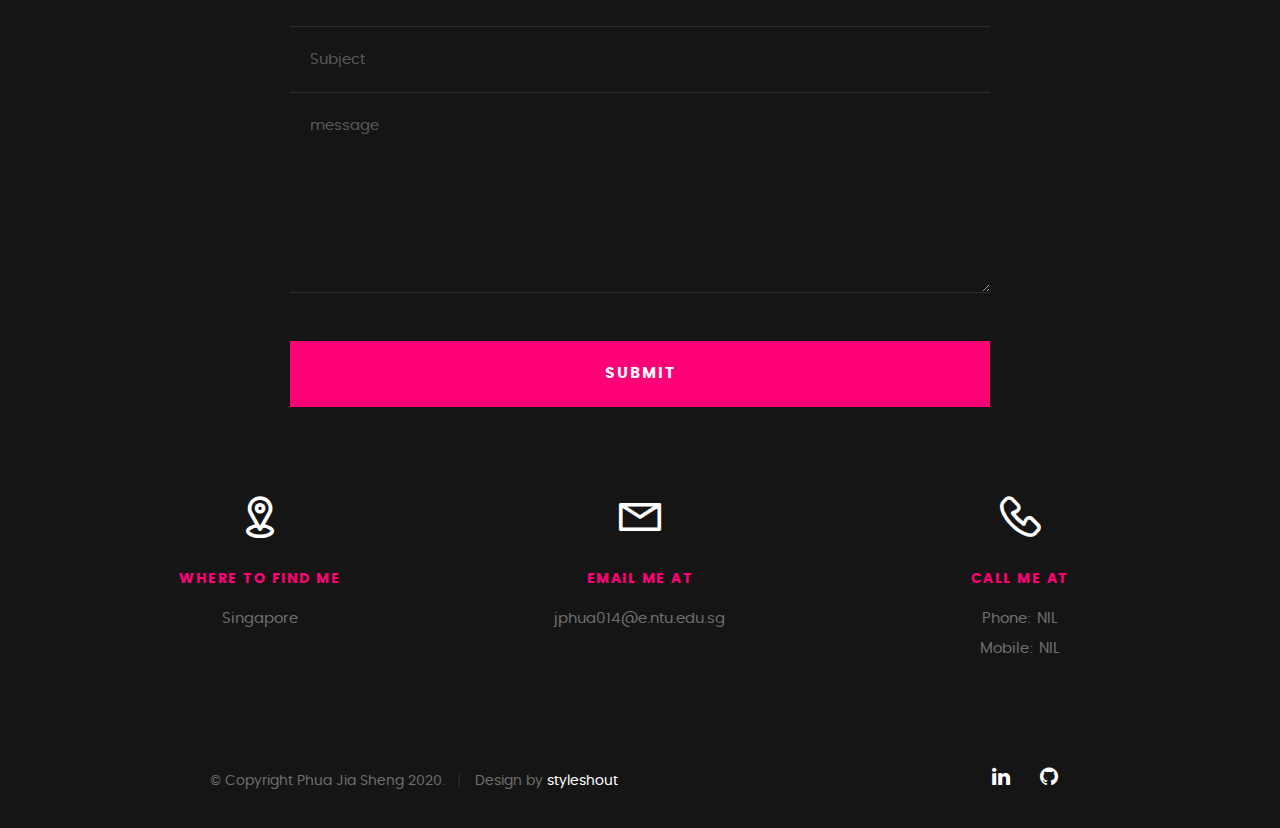
==== commit f4572e83: "Changed images" ====
--- a/index.html
+++ b/index.html
@@ -908,7 +908,7 @@
 
       	<div class="col-six tab-full">
 	      	<div class="copyright">
-		        	<span>© Copyright Kards 2016.</span>
+		        	<span>© Copyright Phua Jia Sheng 2020.</span>
 		        	<span>Design by <a href="http://www.styleshout.com/">styleshout</a></span>
 		         </div>
 	      	</div>
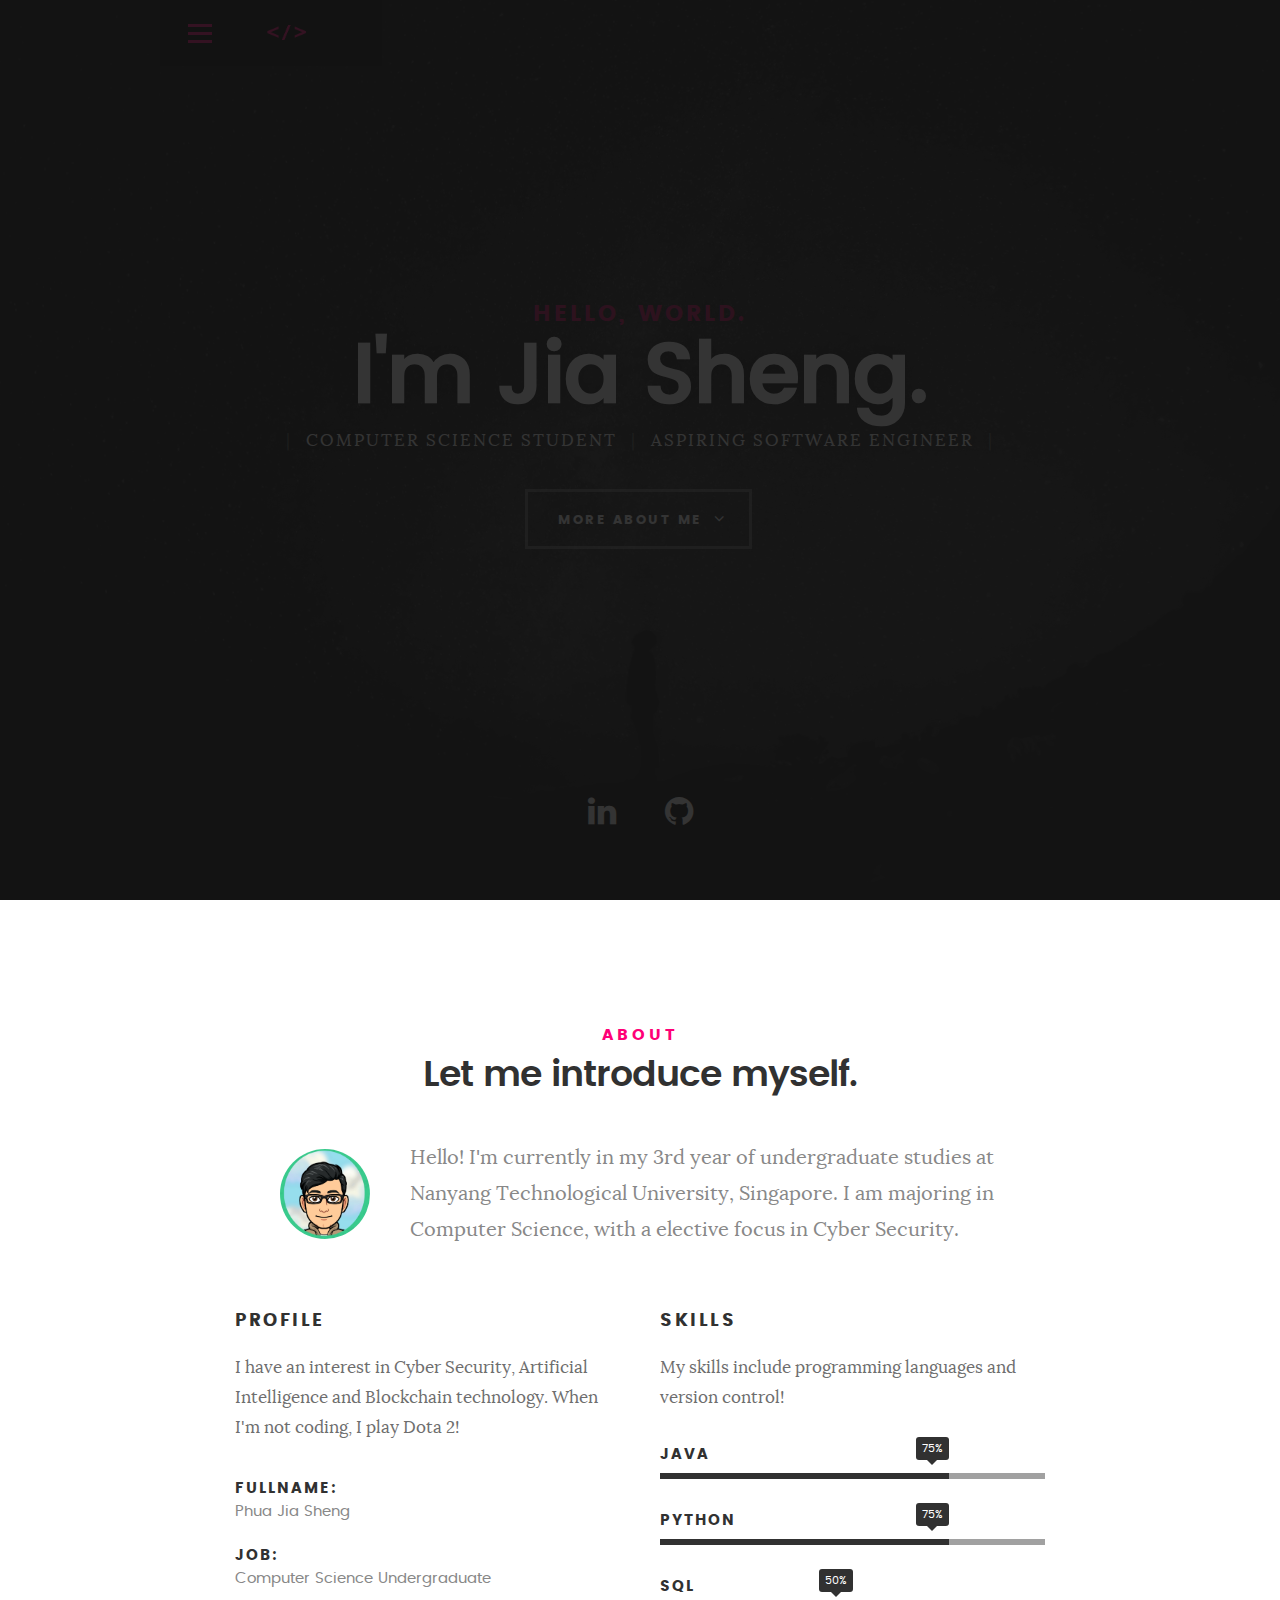
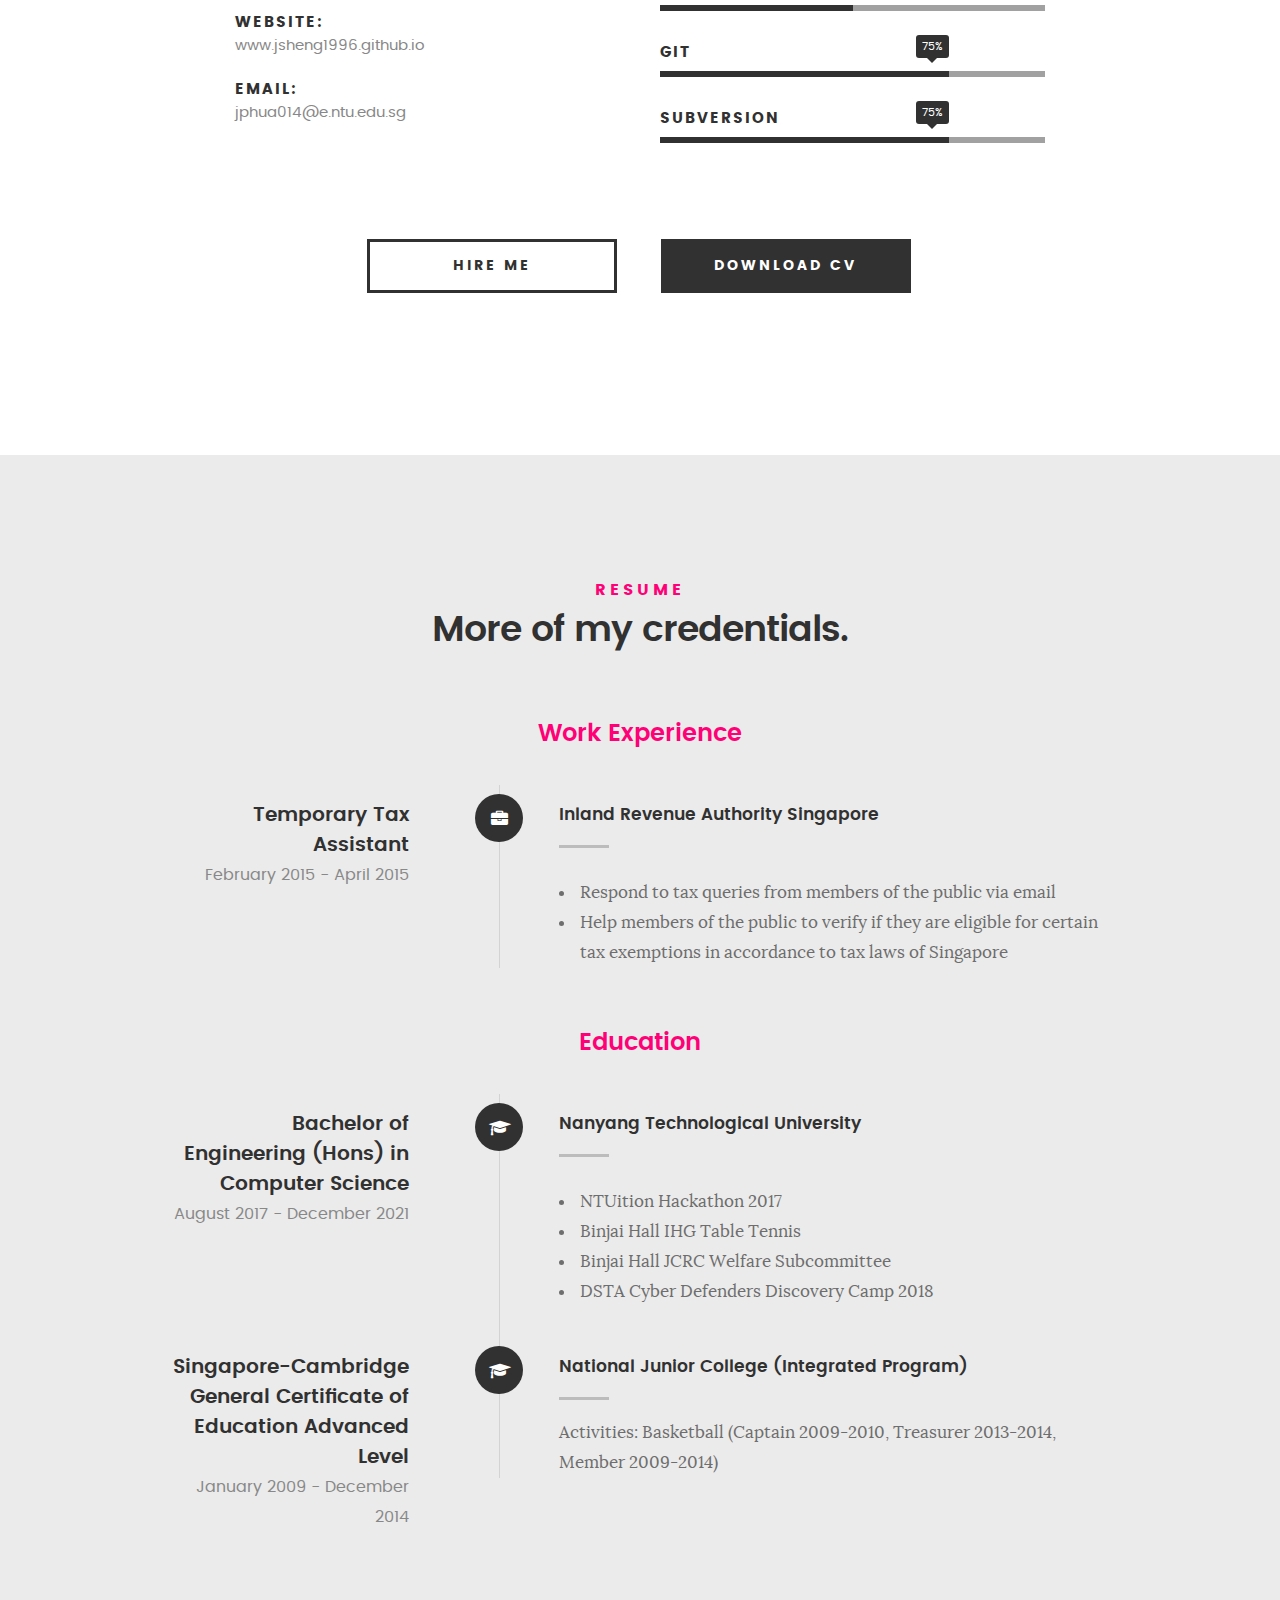
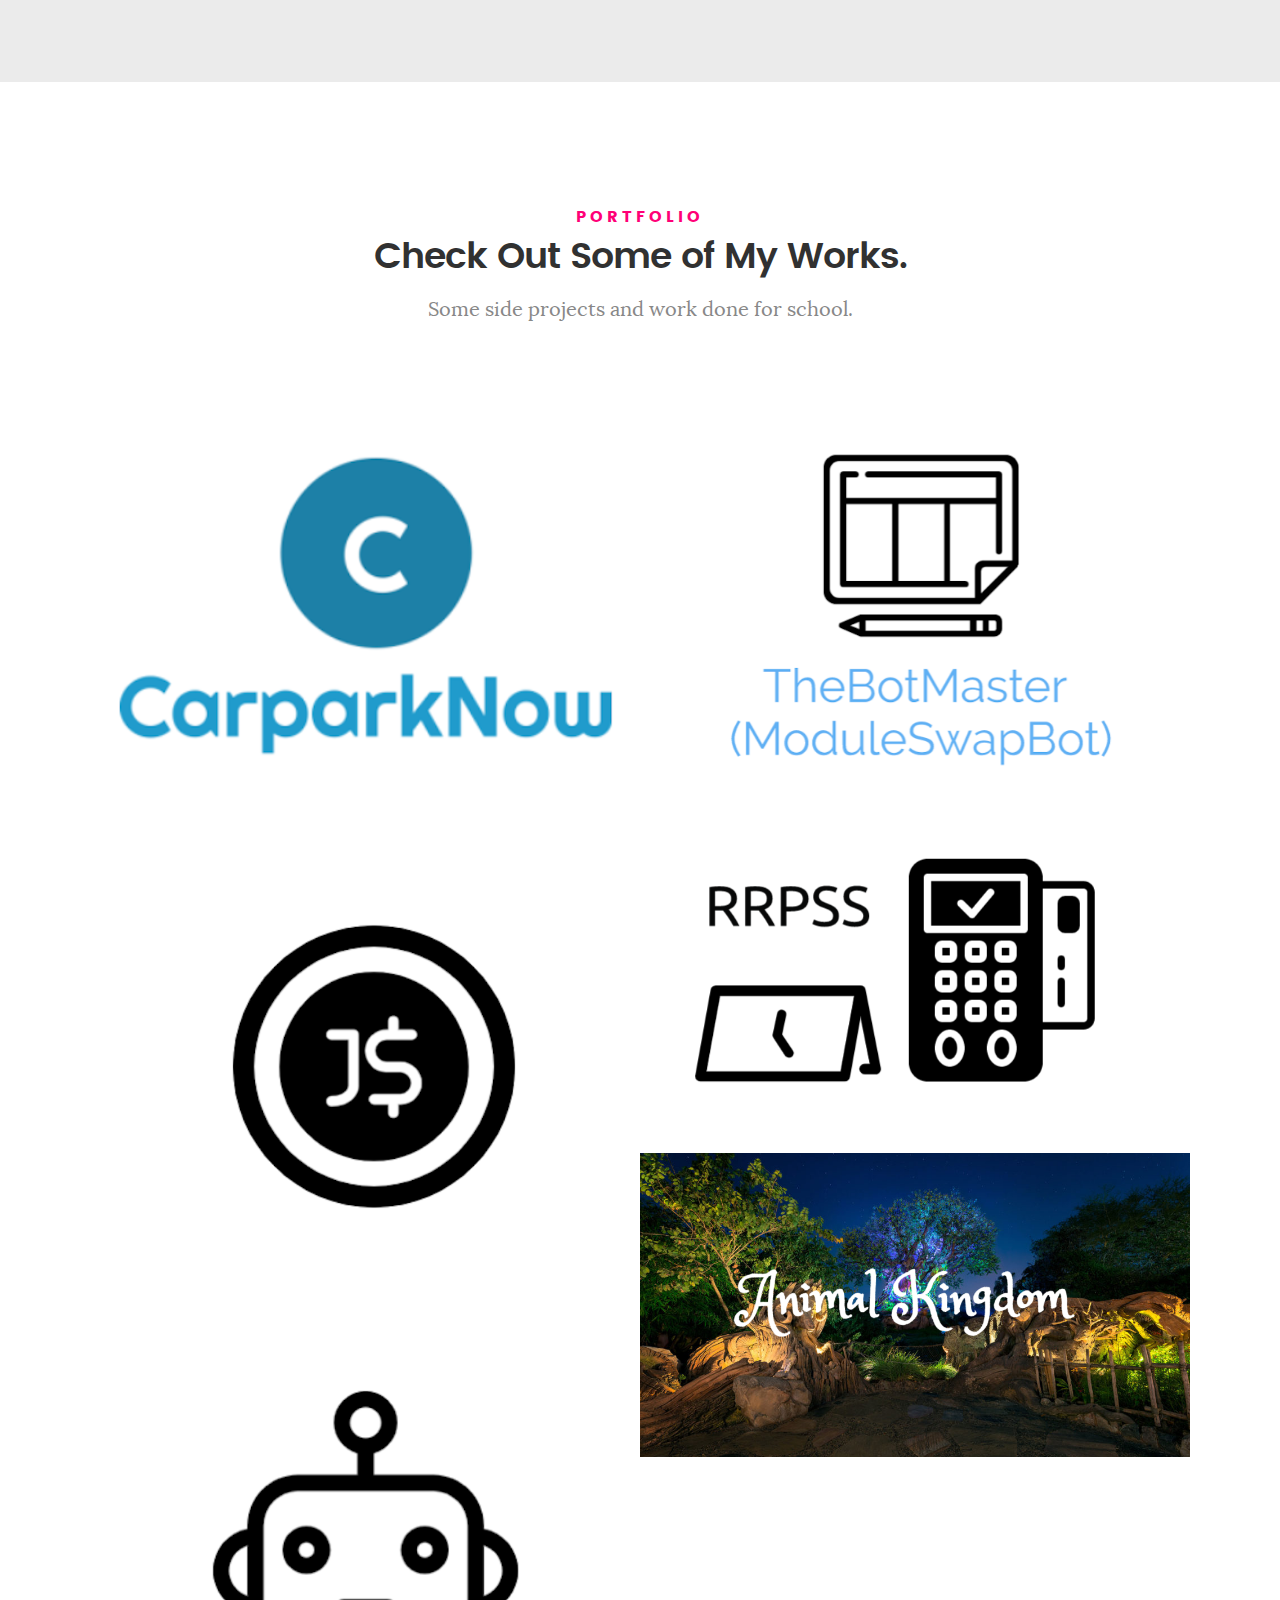
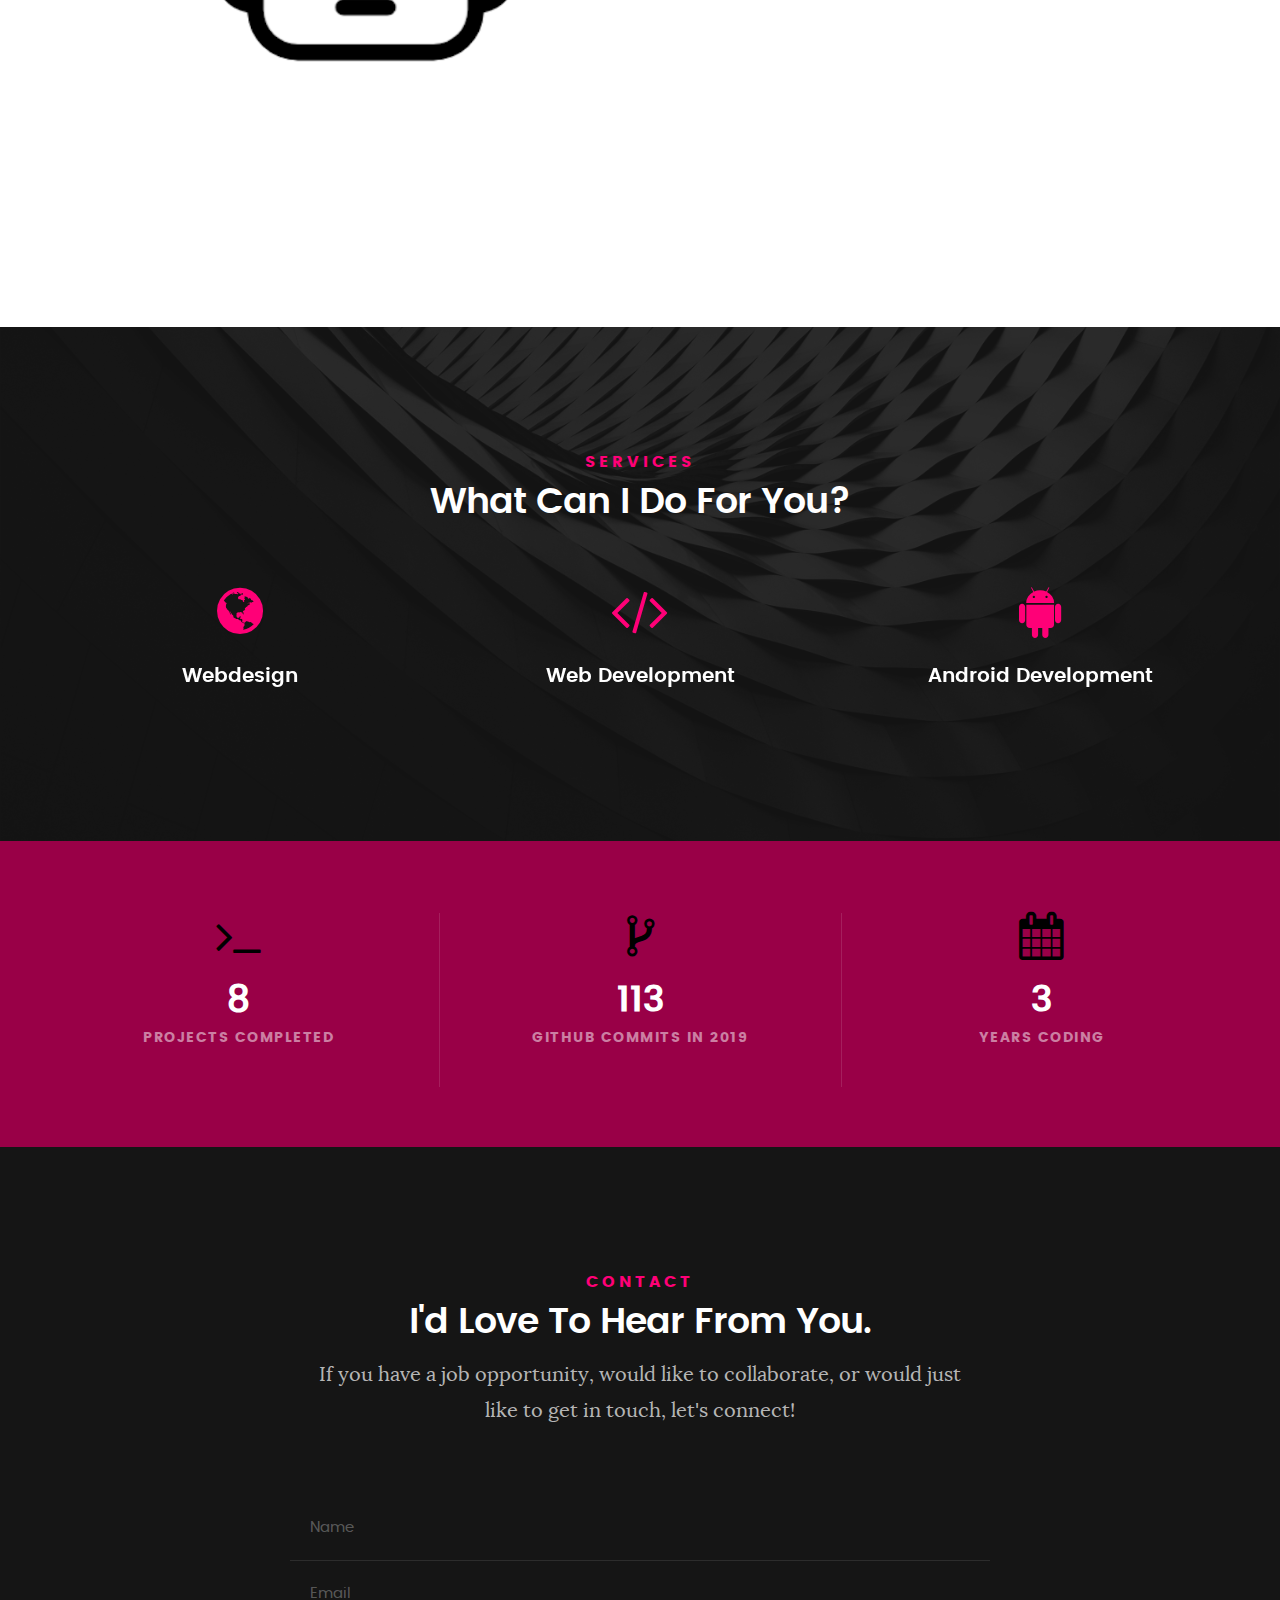
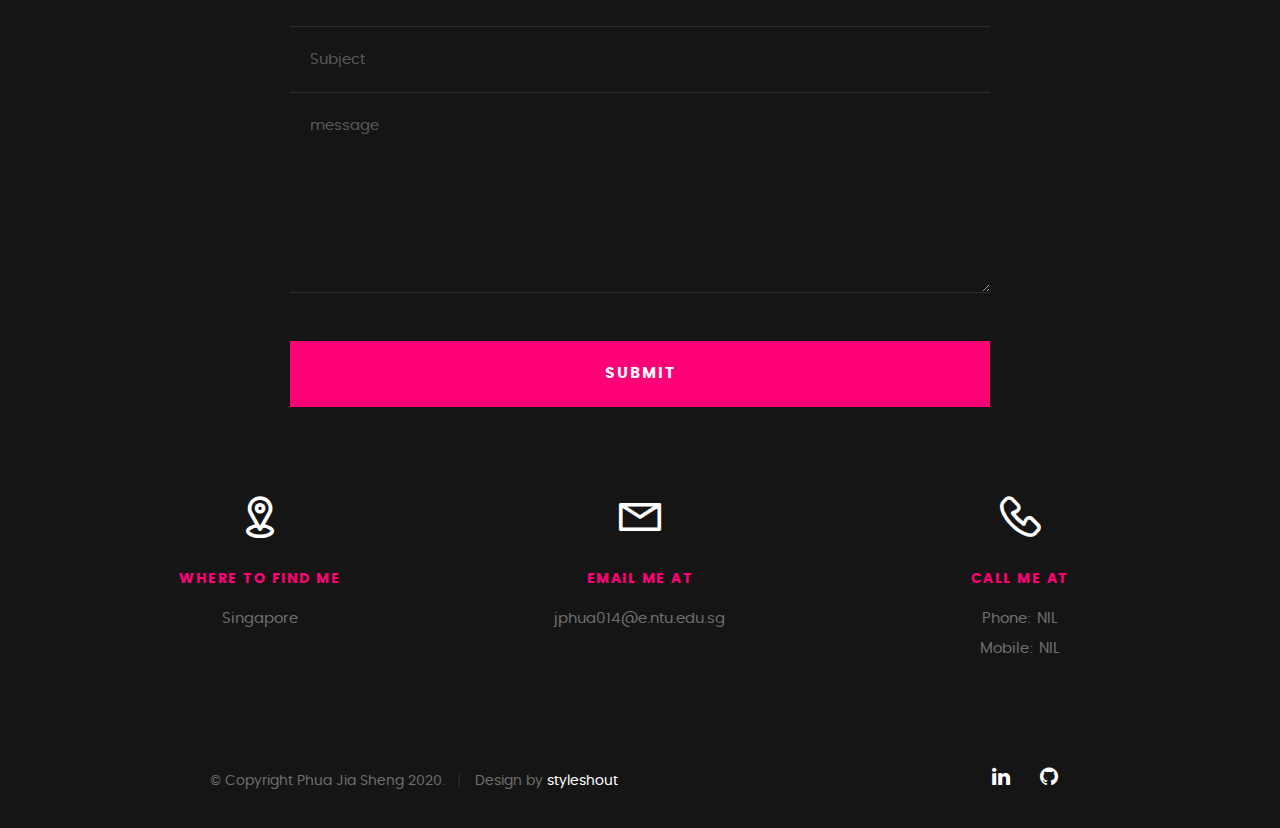
==== commit 9d191109: "Changed Animal Kingdom description" ====
--- a/index.html
+++ b/index.html
@@ -600,7 +600,7 @@
 					      <h4>Animal Kingdom</h4>
 					      <p>Educational game creted as part of CZ3003 Software Systems Analysis and Design. Players can select from 4 different avatars - Cat, Sheep, Duck or Penguin - and 4 different worlds, each based on a stage of Software Development Life Cycle (SDLC). Players navigate the game in a open-world runner style, and encounter questions based on SDLC, which they must then answer correctly.</p>
 
-					      <div class="categories">Android Development | Game Development | Unity</div>
+					      <div class="categories">Android Development | Game Development | Unity | C#</div>
 					   </div>
 
 			         <div class="link-box">
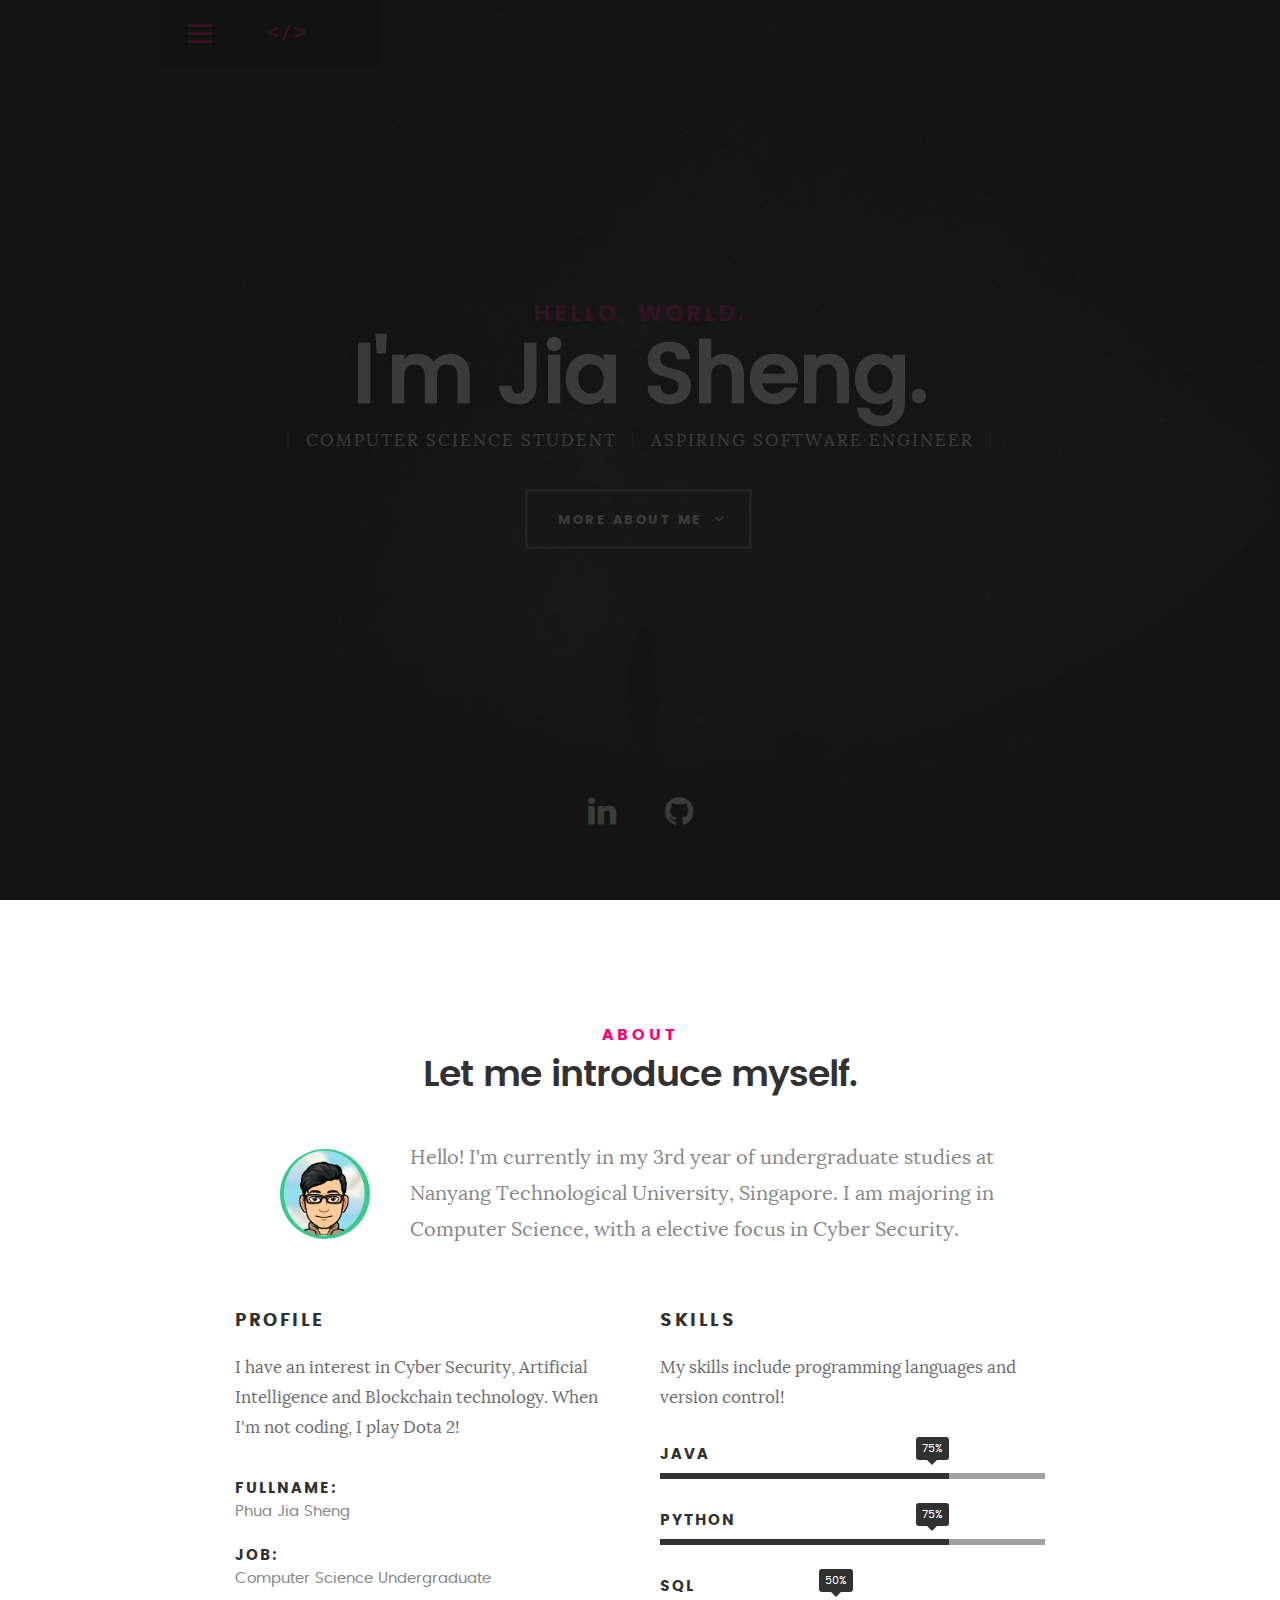
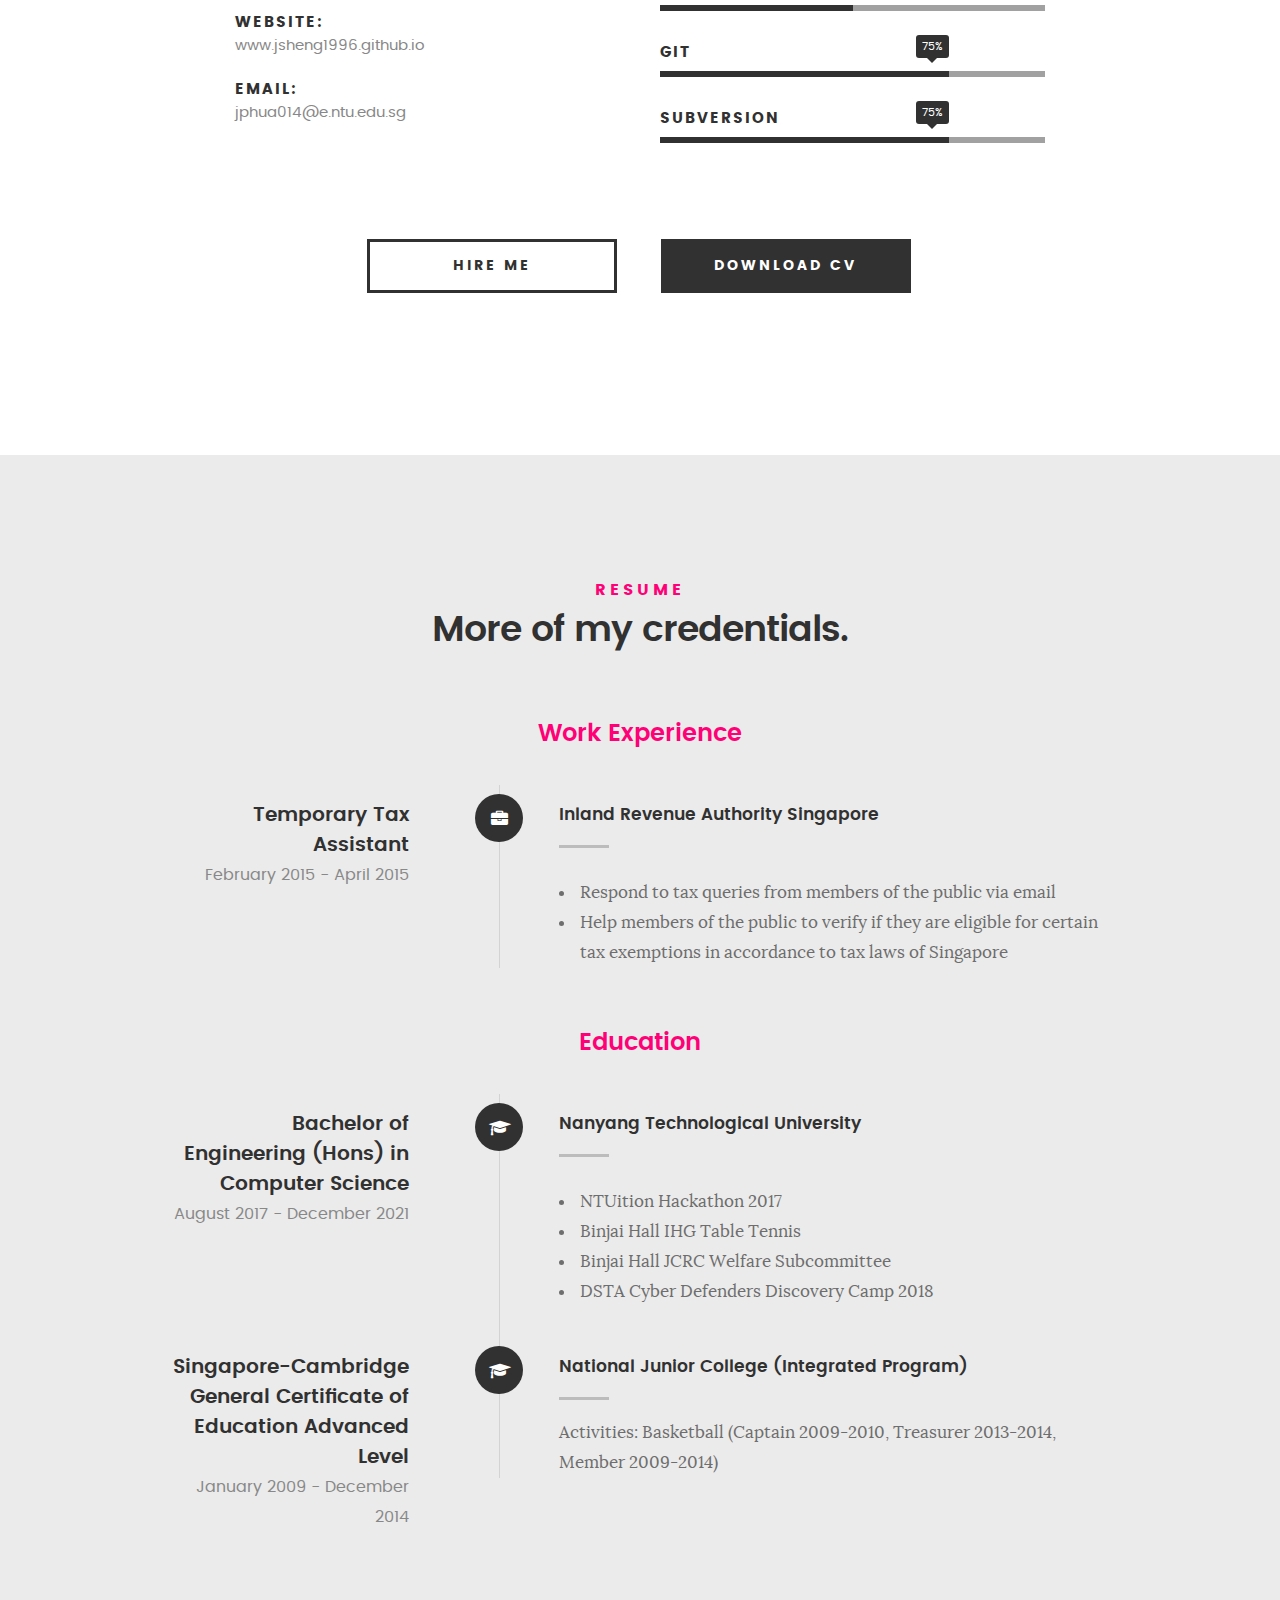
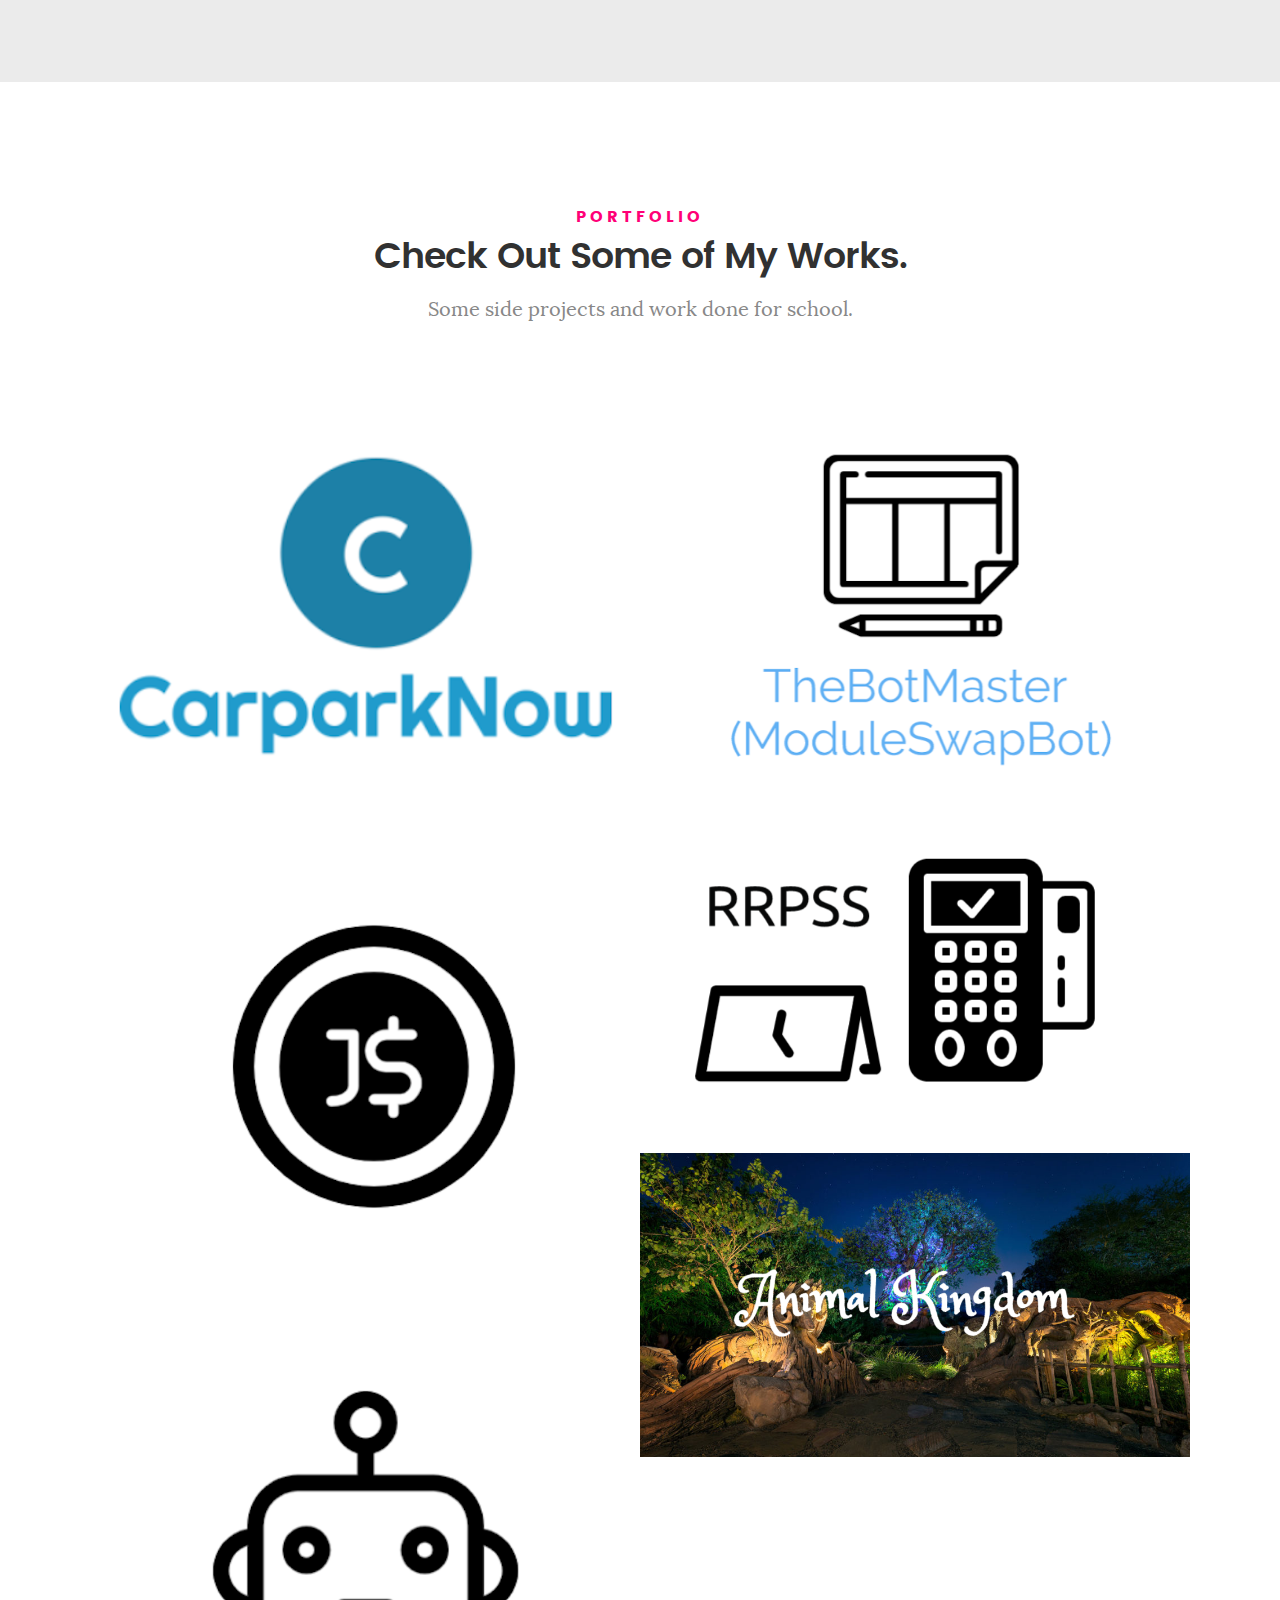
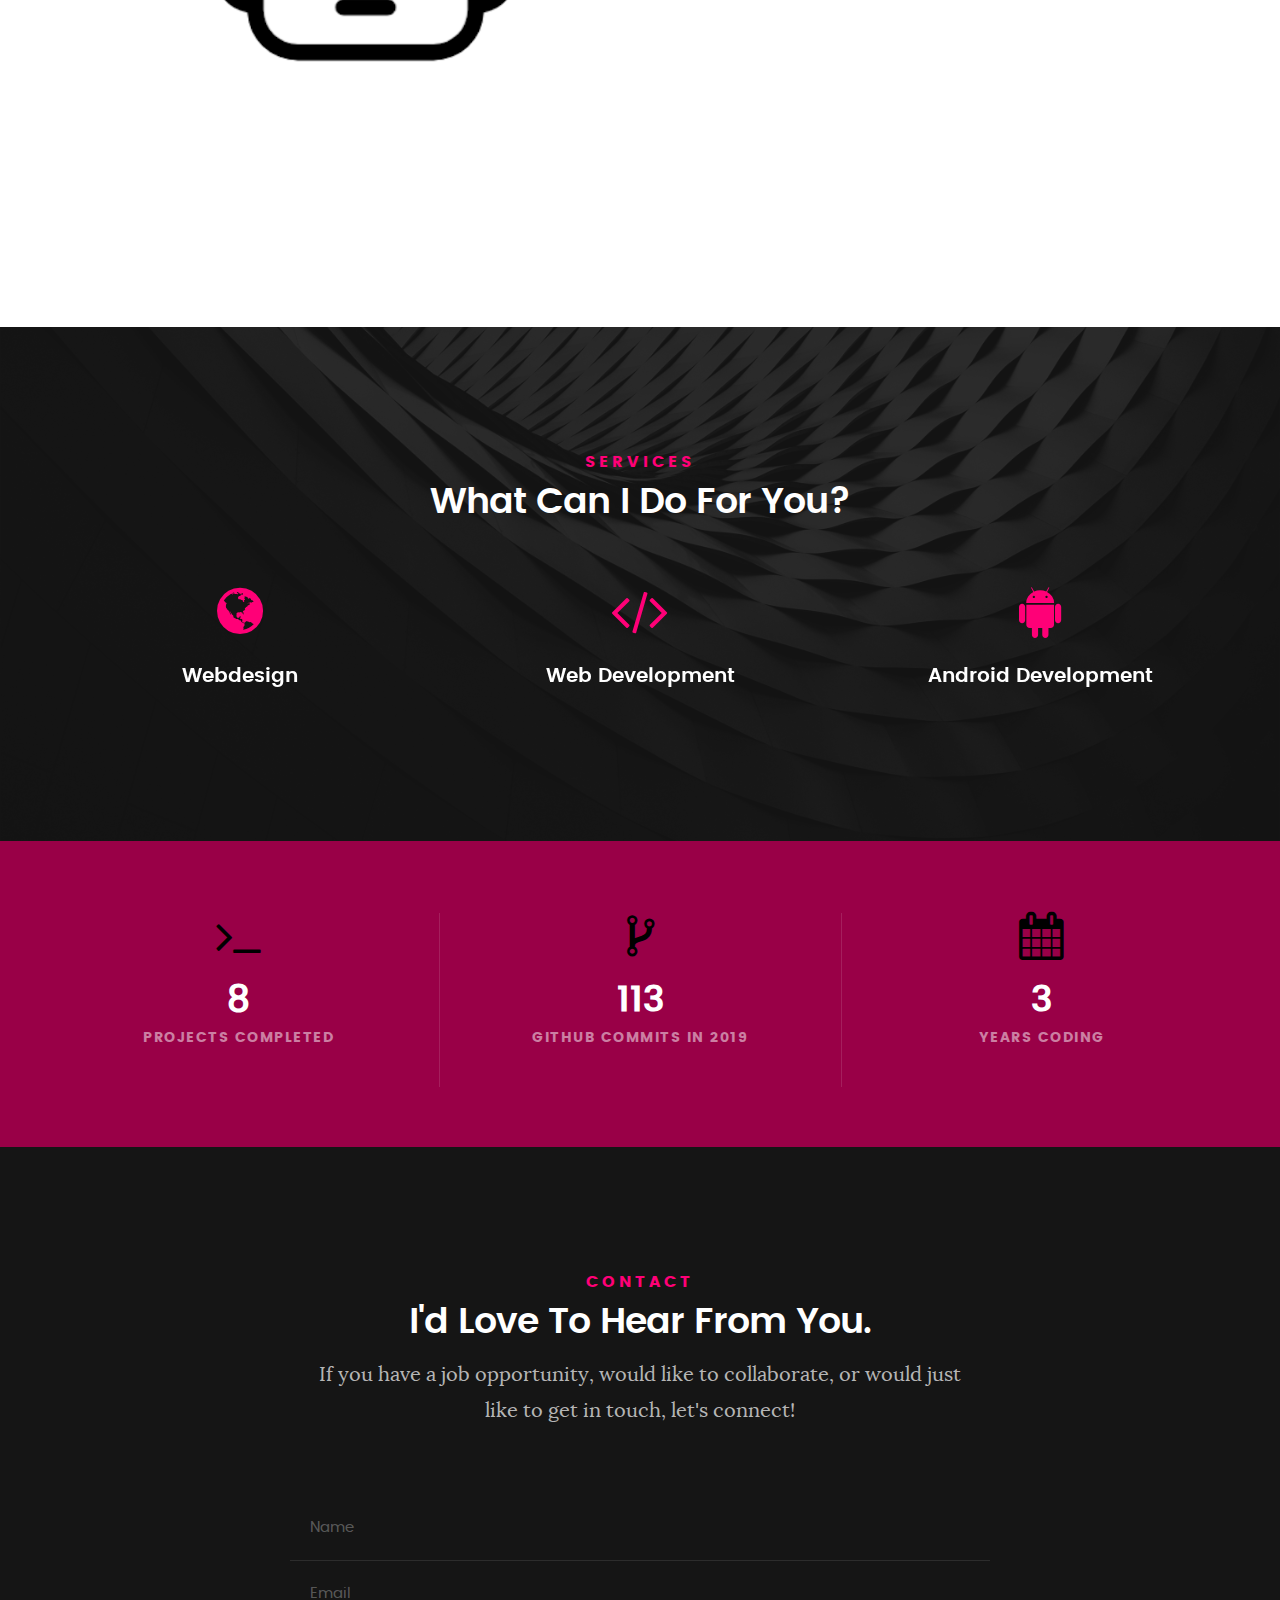
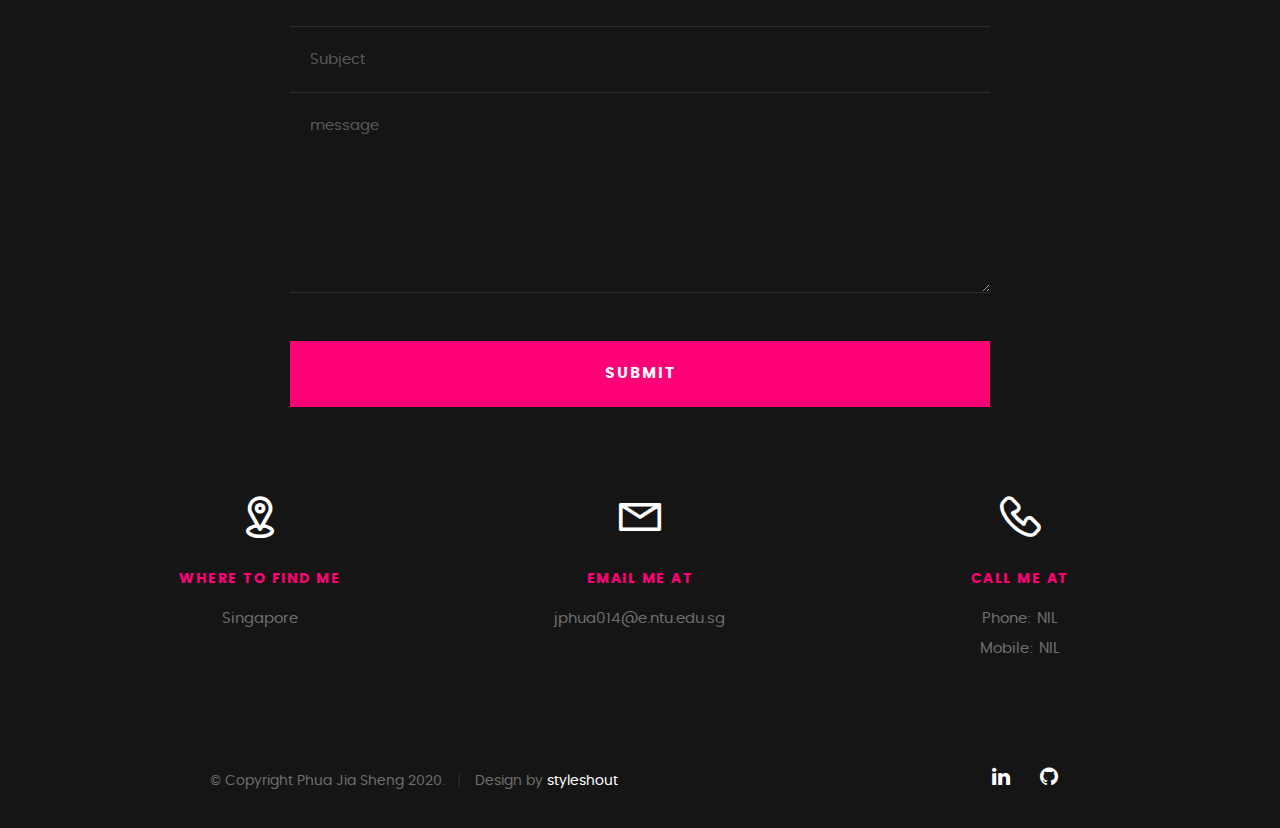
==== commit a7aada16: "Update index.html" ====
--- a/index.html
+++ b/index.html
@@ -401,7 +401,7 @@
 	                     	<div class="folio-item-cell">
 	                     		<h3 class="folio-title">Animal Kingdom</h3>
 		     					    	<span class="folio-types">
-		     					       	  Android Development | Game Development | Unity
+		     					       	  Android Development | Game Development | Unity | C#
 		     					      </span>
 		     					   </div>
 	                     </div>
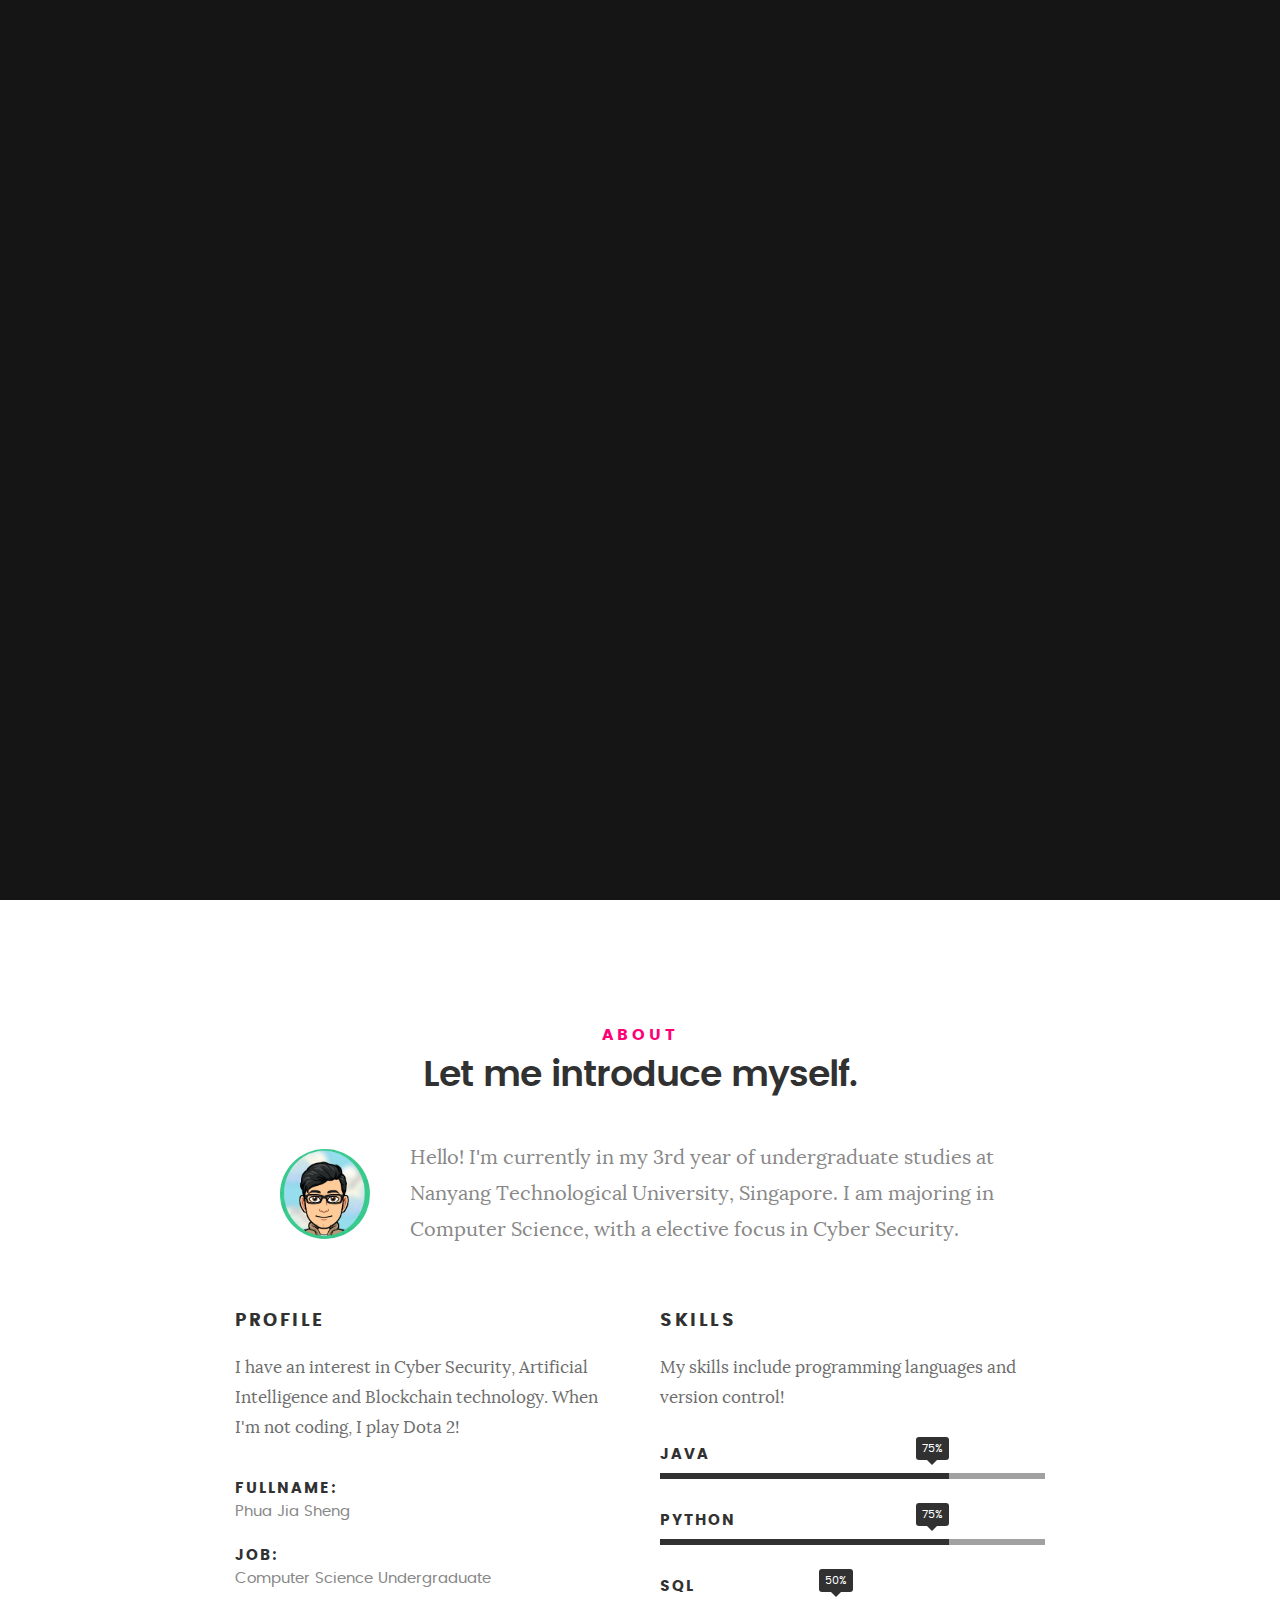
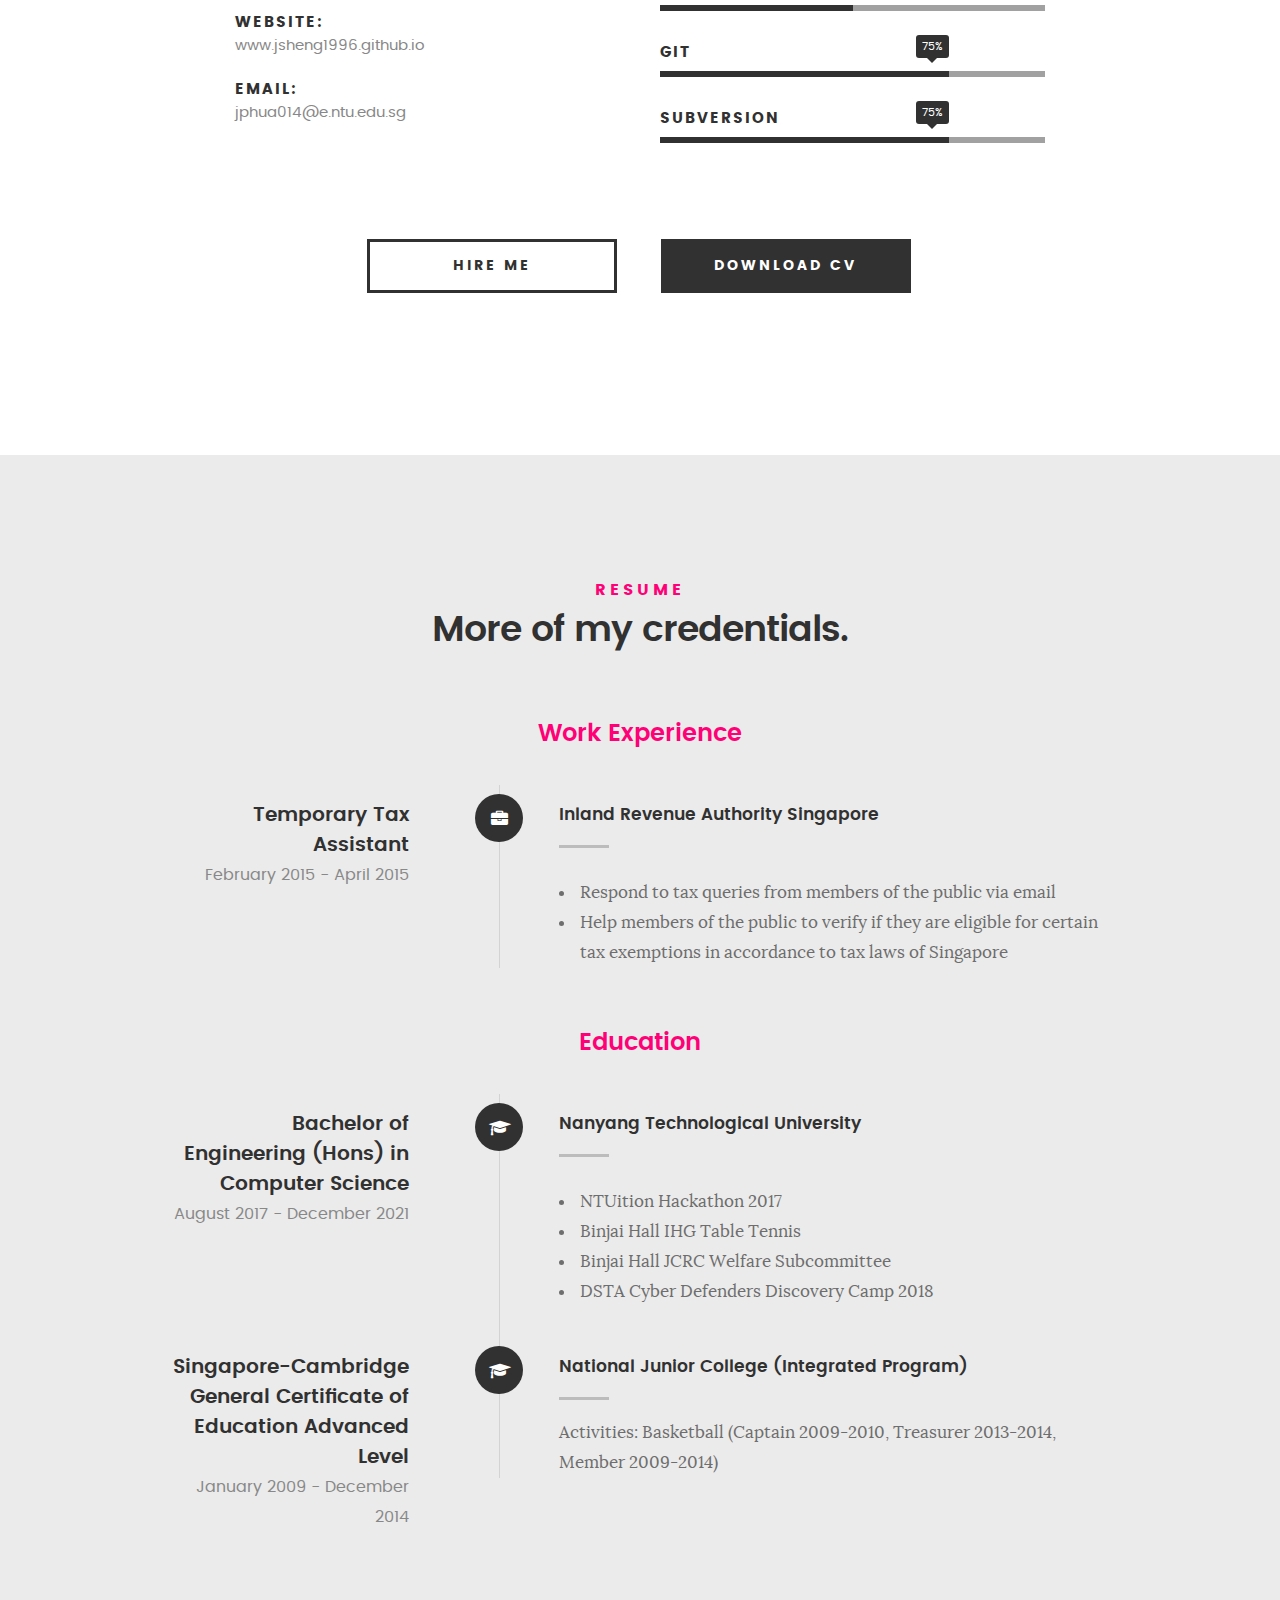
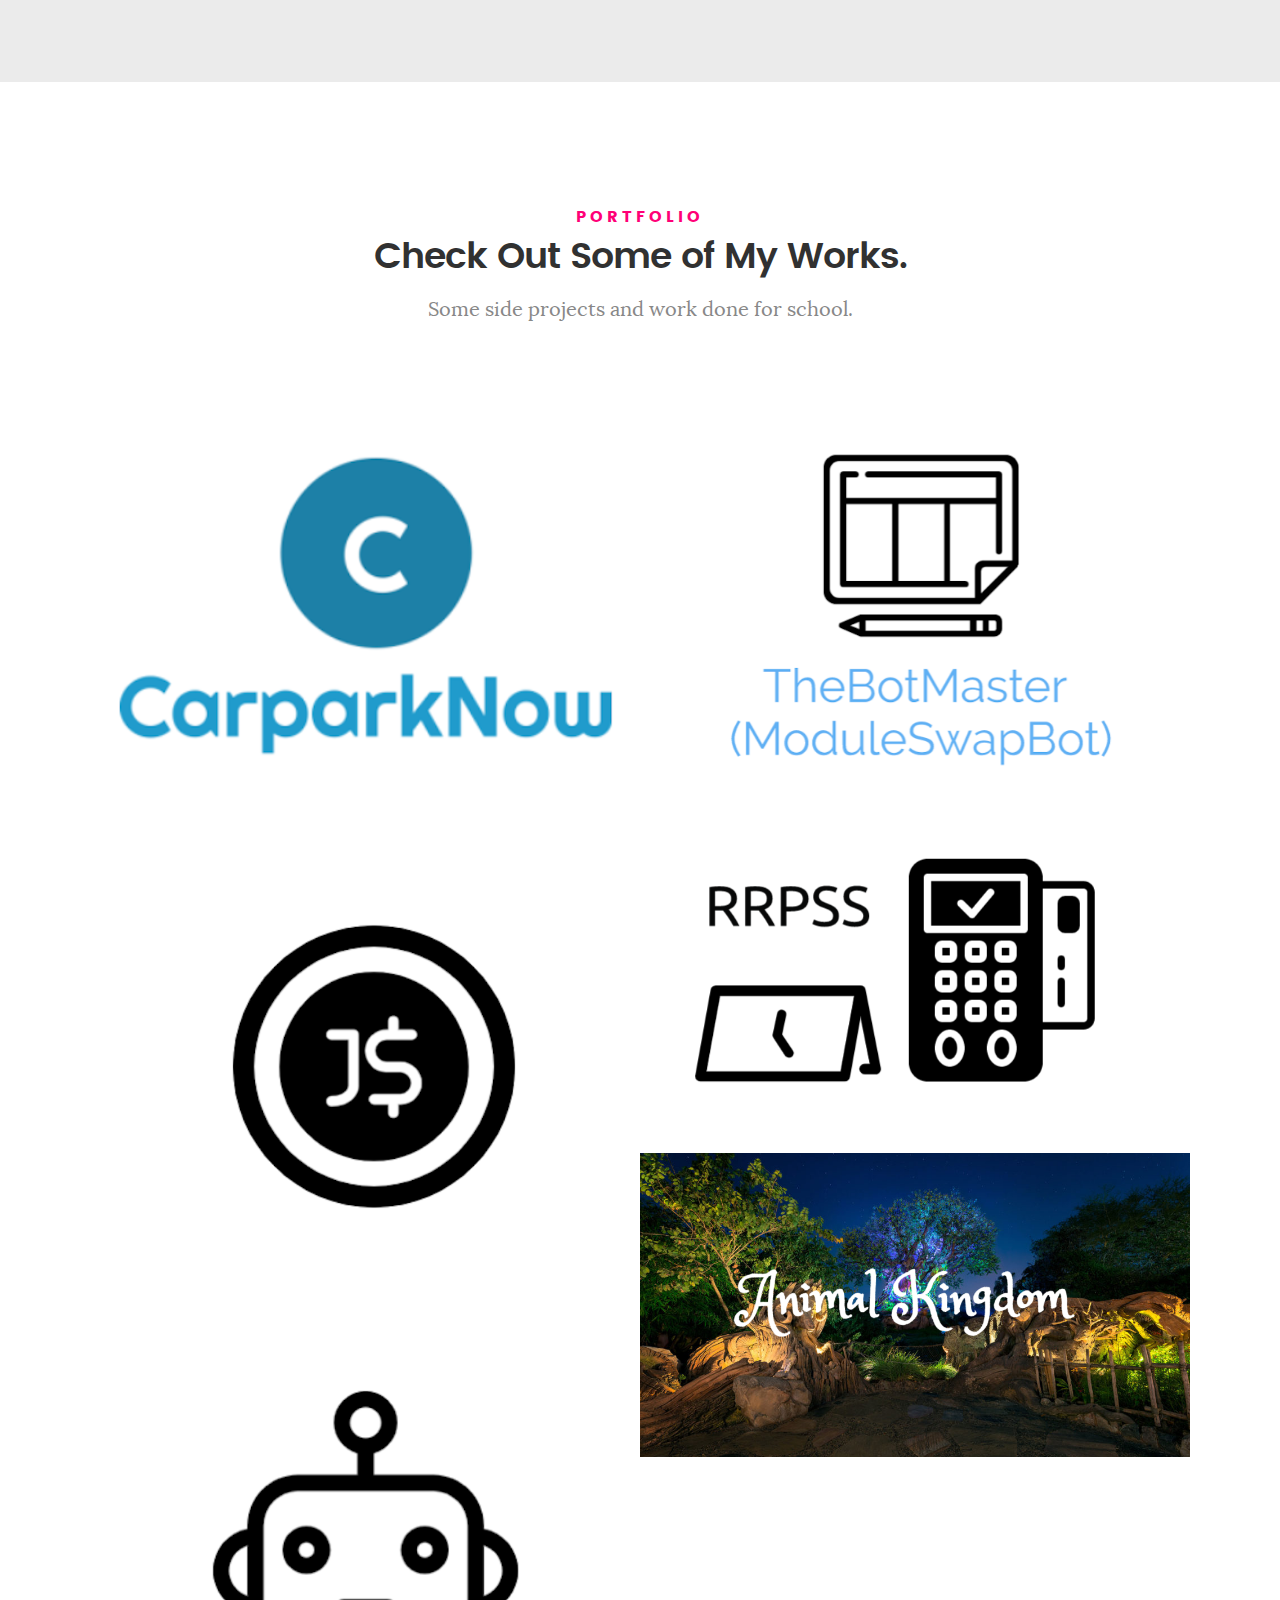
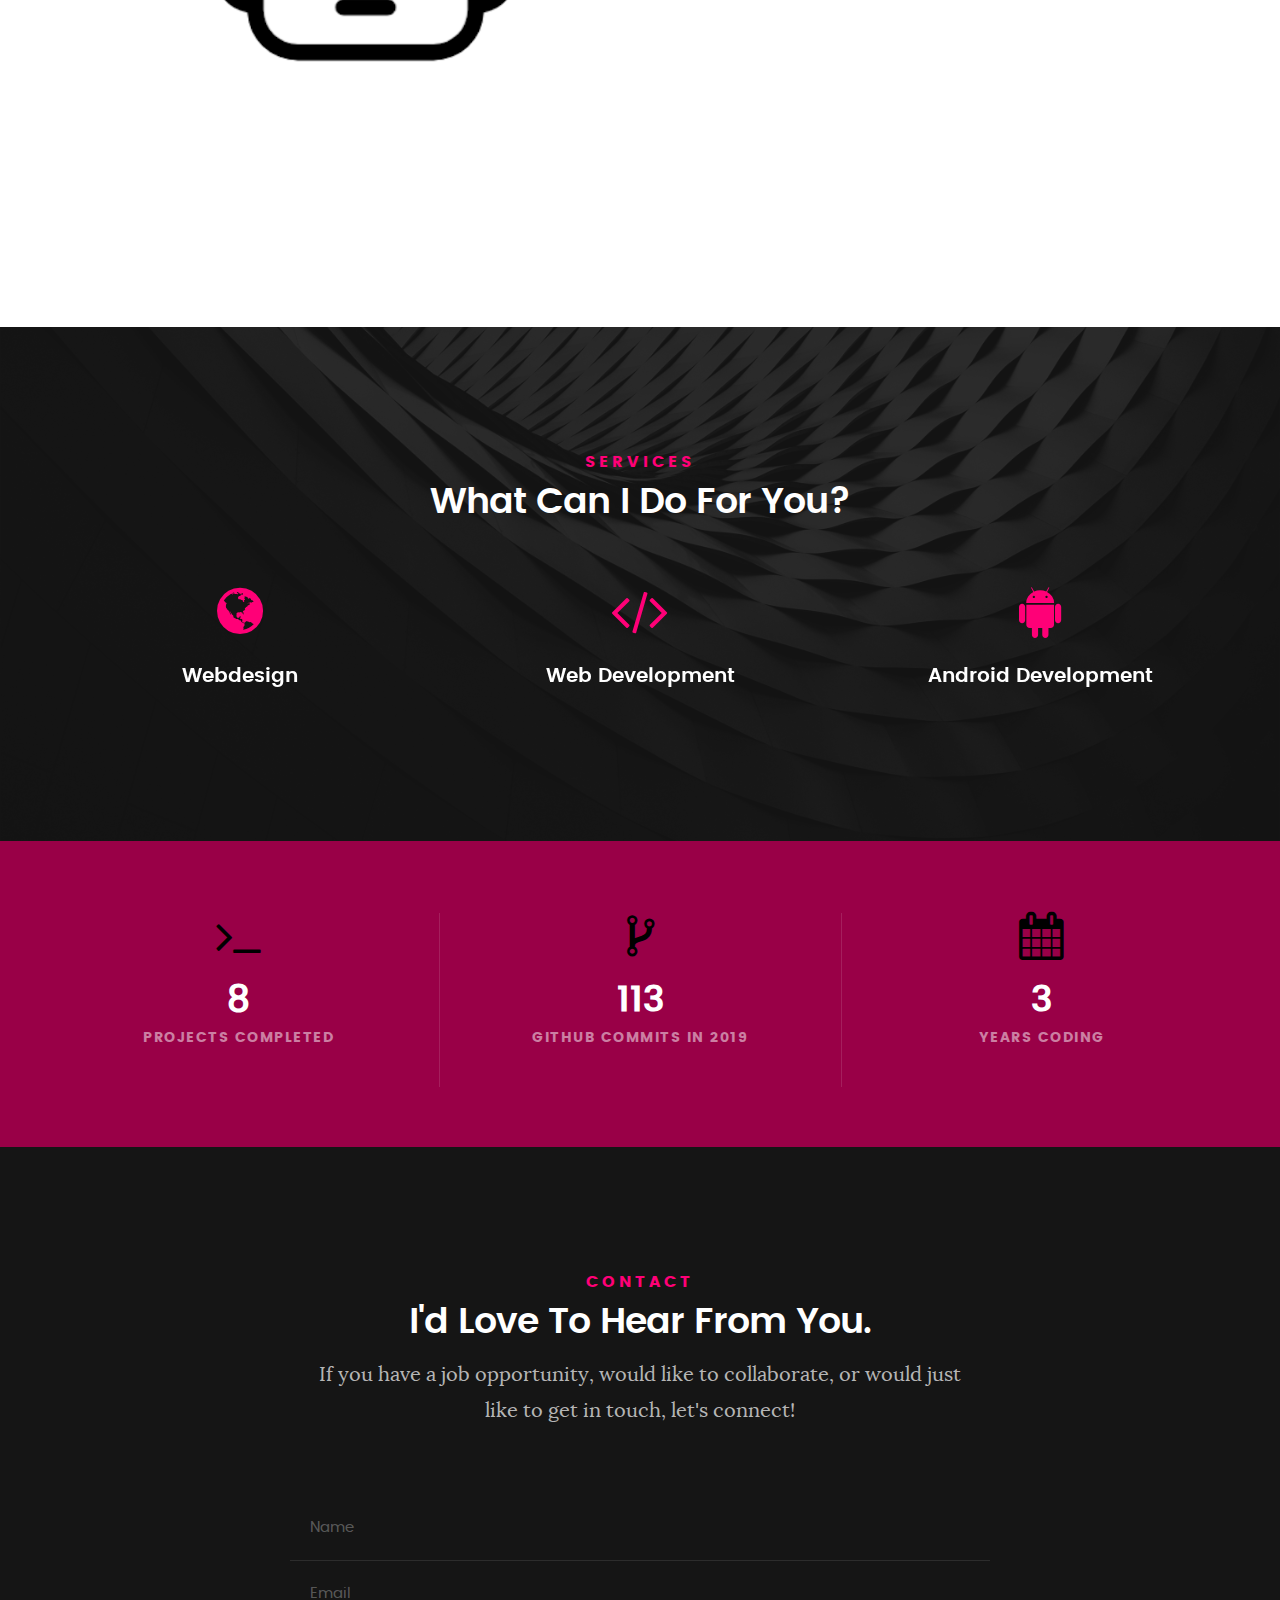
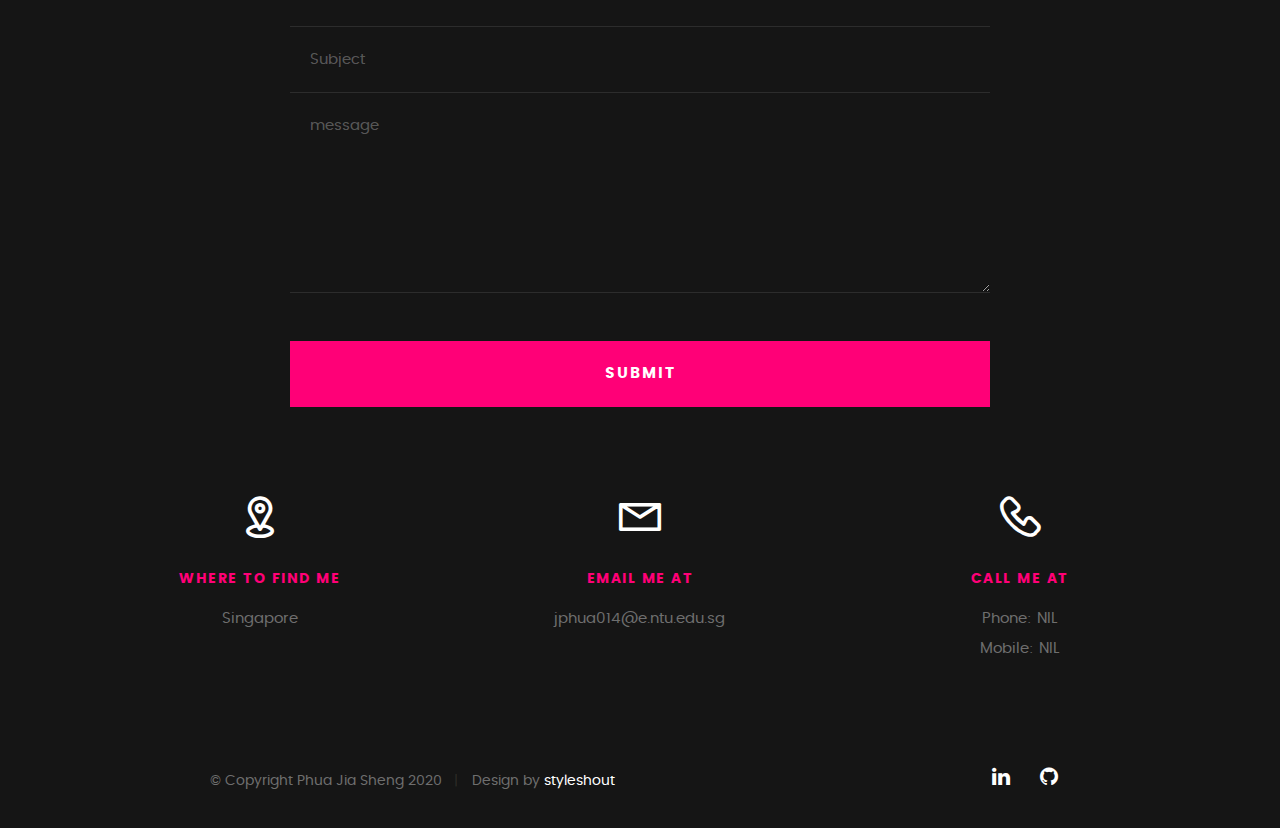
==== commit 41996422: "Update index.html" ====
--- a/index.html
+++ b/index.html
@@ -908,7 +908,7 @@
 
       	<div class="col-six tab-full">
 	      	<div class="copyright">
-		        	<span>© Copyright Phua Jia Sheng 2020.</span>
+		        	<span>© Copyright Phua Jia Sheng 2020</span>
 		        	<span>Design by <a href="http://www.styleshout.com/">styleshout</a></span>
 		         </div>
 	      	</div>
